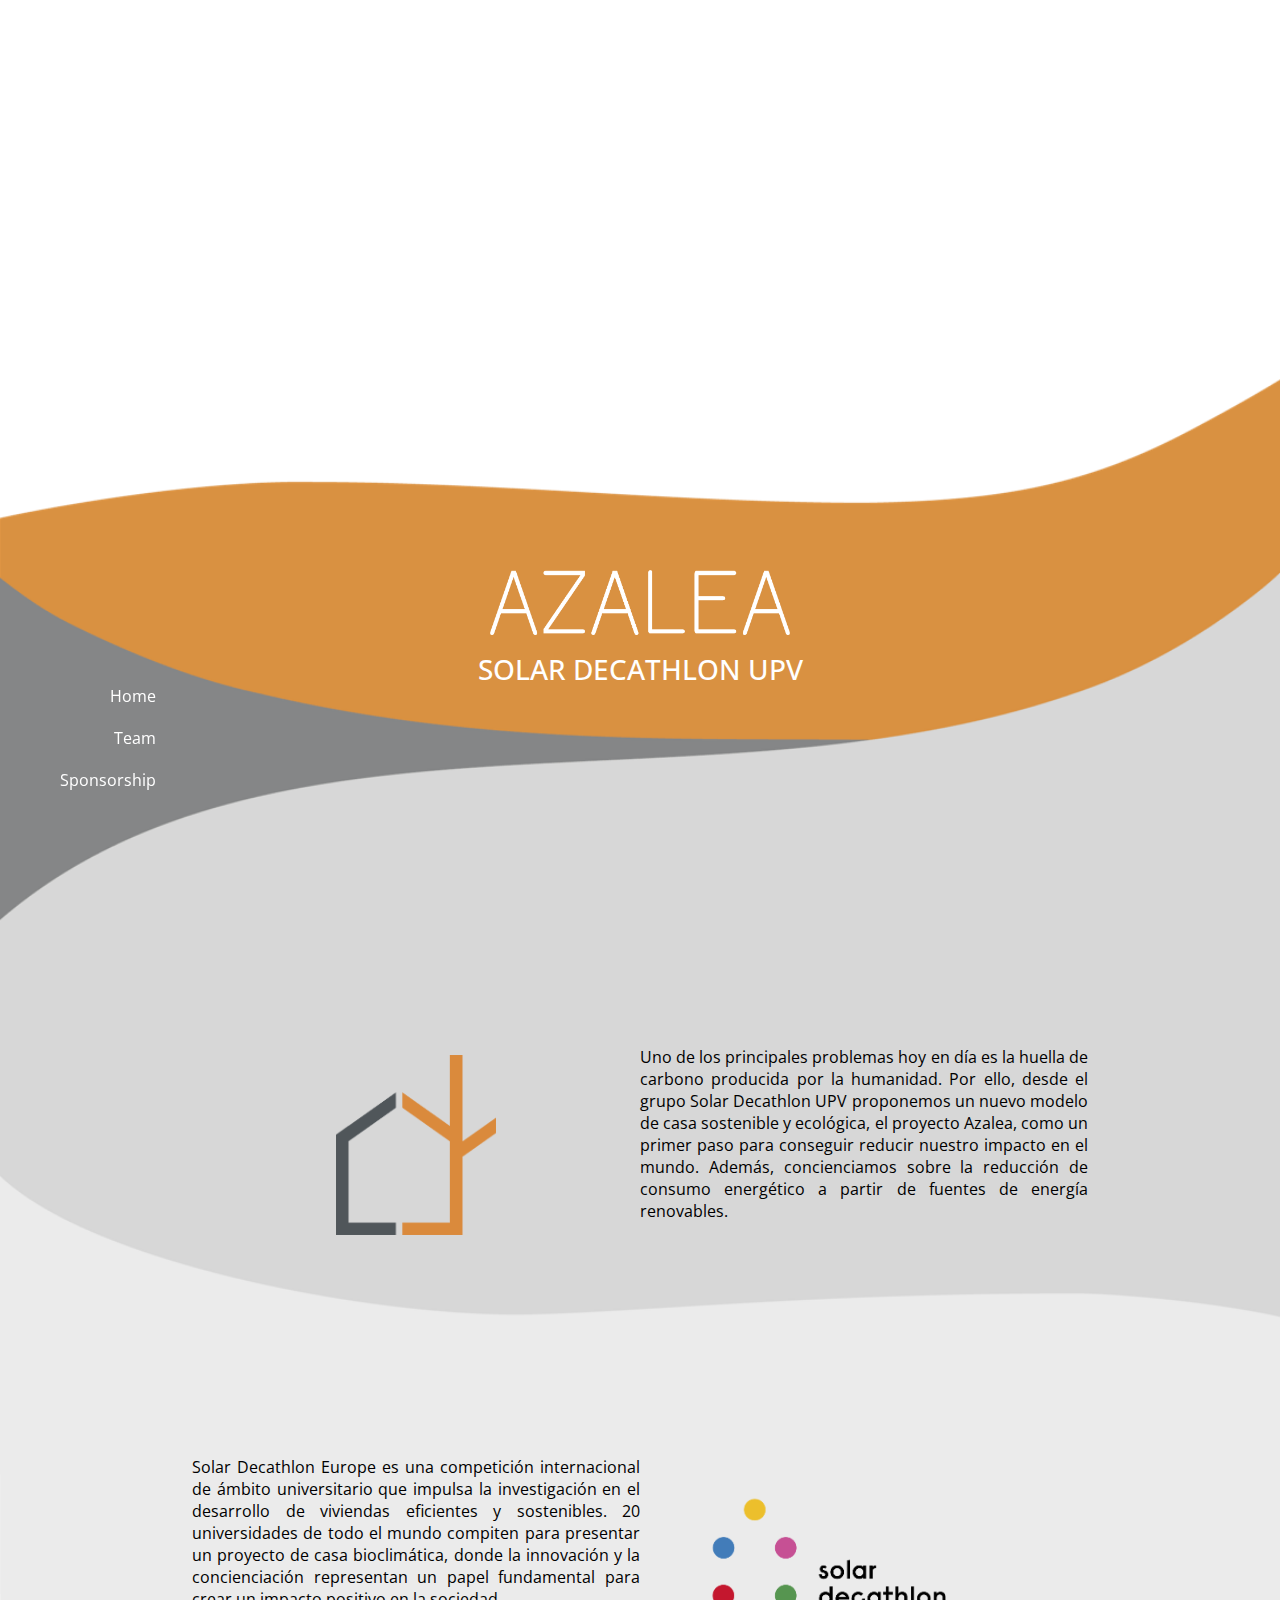
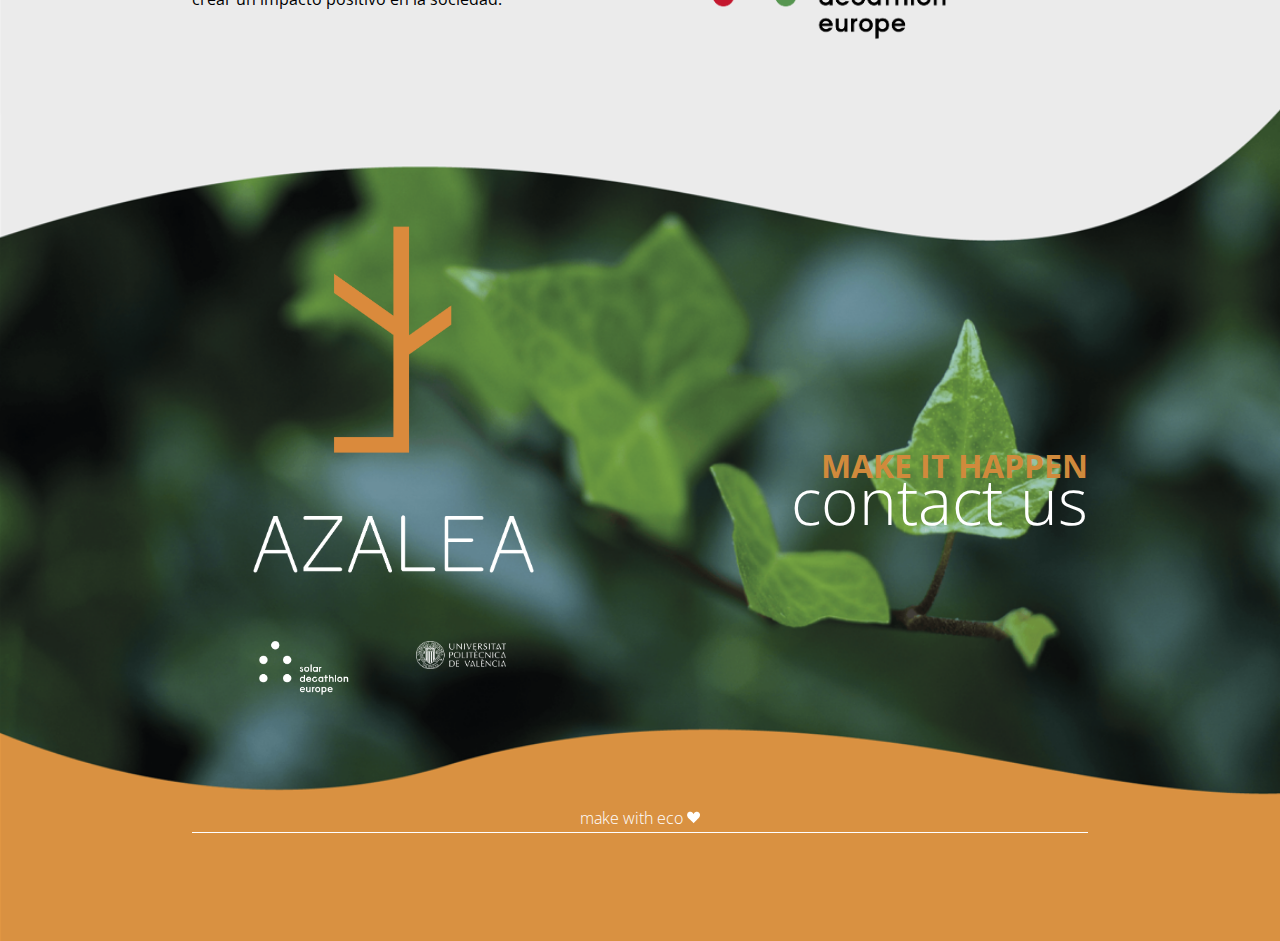
==== index.html @ c994ded5 "Open Sans +  quitar Segoe" ====
<!DOCTYPE html>
<html lang="en">
	<head>
		<meta charset="utf-8">
		<title>Solar Decathlon UPV</title>
		<link href="css/style.css" rel="stylesheet" type="text/css" />
		<link href="https://fonts.googleapis.com/css?family=Open+Sans" rel="stylesheet">
		<script type="text/javascript" src="js/jquery-3.2.1.js"></script>
		<script type="text/javascript" src="js/javascript.js"></script>
	</head>

	<body>
		<div class="container">
			<!--<div id="fondo"> img src="images/fondo_web_grande.png" </div>-->
			<video autoplay loop id="video_background" preload="auto" muted/>
  				<!--<source src="video/Video_web.mp4" type="video/mp4" media="screen and (min-device-width:801px)" media="screen and (max-device-width:801px)"-->
  				<source src="video/Azalea Web6.mp4" type="video/mp4" />
			</video>
			<div class="left">
				<nav id="navigationMenu">
					<ul >
						<li id="home"><a href="index.html"><span id="home2">Home</span></a></li>
						<li id="team"><a href="team.html"><span id="team2">Team</span></a></li>
						<li id="sponsorship"><a href="sponsorship.html"><span id="sponsorship2">Sponsorship</span></a></li>
					<ul>
				</nav>
			</div>
			<div class="center">
				<header class="proyecto">
					<img src="images/azalea_white.png">
					<h3>Solar decathlon UPV</h3>
				</header>
				<section class="azaleaupv">
					<div class="left_50">
						<img src="images/azaleaicon.png">
					</div>
					<div class="right_50">
						<p>Uno de los principales problemas hoy en día es la huella de carbono producida por la humanidad. Por ello, desde el grupo Solar Decathlon UPV proponemos un nuevo modelo de casa sostenible y ecológica, el proyecto Azalea, como un primer paso para conseguir reducir nuestro impacto en el mundo. Además, concienciamos sobre la reducción de consumo energético a partir de fuentes de energía renovables.</p>
					</div>
				</section>
				<section class="sdehungary">
					<div class="left_50">
						<p>Solar Decathlon Europe es una competición internacional de ámbito universitario que impulsa la investigación en el desarrollo de viviendas eficientes y sostenibles. 20 universidades de todo el mundo compiten para presentar un proyecto de casa bioclimática, donde la innovación y la concienciación representan un papel fundamental para crear un impacto positivo en la sociedad.</p>
					</div>
					<div class="right_50">
						<img src="images/sdeicon.png">
						
					</div>
				</section>
				<section class=logocontact>
					<div class="left_50" id="size_40_left">
						<img class="azaleaicon" src="images/azaleaicontext.png">
						<div class="left_50 aumenta" id="white">
							<a href="https://www.solardecathlon.gov/"><img src="images/sdewhite.png"></a>
						</div>
						<div class="right_50 aumenta" id="white">
							<a href="http://www.upv.es"><img src="images/upvwhite.png"></a>
						</div>
					</div>
					<div class="right_50" id="size_40_right">
						<p class="make">make it happen</p>
						<p class="contactus">contact us</p>
					</div>
				</section>
				<footer>
					<div class="made">
						<p>make with eco</p>
						<img src="images/CORAZON.svg">
					</div>
				</footer>
			</div>
			<div class="right">
				<div class="follow_container">
					<p class="follow">follow</p>
					<p class="journey">our journey</p>
					<ul>
						<li><a target="_blank" href="https://www.linkedin.com/company-beta/11190028/"><div id="linkedin"><img src="images/IN_BLANCO.svg"></div></a></li>
						<li><a target="_blank" href="https://www.facebook.com/azaleaupv/?notif_t=fbpage_fan_invite&amp;notif_id=1496694563465762"><div id="facebook"><img src="images/FB_BLANCO.svg"></div></a></li>
						<li><a target="_blank" href="https://www.instagram.com/azaleaupv/"><div id="instagram"><img src="images/INSTA_BLANCO.svg"></div></a></li>
					</ul>
				</div>
			</div>
		</div>
	</body>
</html>
---- css/style.css ----
* {
	padding: 0;
	margin: 0;
	/*border: 1px solid #000000;*/
}


/* ESTILOS NORMALES (para escritorios a partir de 1200px) 
   ========================================================================= */
 
body { 
	font-family: 'Open Sans', sans-serif;
	/*background: url(../images/fondo_web_grande.png) no-repeat;
	background-size: cover;
	background-position: absolute;
	z-index: 0;*/
}

.left {
	
	width: 15%;
}

.center {
	width: 70%;
	
}

.right {
	width: 15%;
    z-index: 5;
    position: absolute;
    right: 0;
    top: 0;
}

h3, h1 {
    font-family: 'Open Sans', sans-serif;
    text-align: center;
    color: white;
    padding-top: 10px;
    text-transform: uppercase;
}

h3 {
	font-size: 1.75rem;
	font-weight: 500;
}

h1 {
	font-size: 3rem;
	font-weight: 300;
}


header {
	text-align: center;
	padding-top: 25%;
}

header img {
	width: 300px;
	height: 65px;
}

.container {
	display: flex;
	/*position: absolute;*/
	background: url(../images/fondo_web_grande.png) no-repeat;
	background-size: cover;
	margin-top: 27%;
}

.left_50 {
	width: 50%;
	float: left;
	text-align: center;
}

.right_50 {
	float: right;
	width: 50%;
	/*display: inline;*/
}

.azaleaupv {
	display: flex;
	padding-top: 40%;
	height: 20rem;
}

.azaleaupv img {
	padding: 2%;
	width: 160px;
}

.azaleaupv p {
	float: right;
	text-align: justify;
}

.sdehungary {
	display: flex;
	padding-top: 10%;
	height: 20rem;
}

.sdehungary img {
	/*padding: 2%;*/
	width: 380px;
}

.sdehungary p {
	float: right;
	text-align: justify;
}


#navigationMenu {
	position: fixed;
	top: 75%;
	width: 13%;
}

#navigationMenu ul {
	text-align: right;
	list-style: none;
}

#navigationMenu li {
	padding: 10px;
}

#navigationMenu span {
	/*position: absolute;*/
	width: 0;
	transition: width 1.5s;
	font-family: 'Open Sans', sans-serif;
}

#navigationMenu a {
	text-decoration: none;
	color: white;
}

#navigationMenu span:hover {
	width: 100px;
	background-color: #555555;
	padding: 5px;
	border-radius: 6px;
}

/* #navigationMenu span:hover :before {
	content: "Coming soon...";
	
}*/

.follow_container {
	position: fixed;
	color: white;
	padding-top: 2%;
	padding-left: 2%;
}

.follow_container li {
	list-style: none;
	display: inline;
}

.follow_container img {
	width: 25px;
	height: 25px;
	padding-top: 0.8rem;
}

/*img.linkedin:hover {
	width: 30px;
	height: 30px;
	padding-top: 0.8rem;
}
*/

#linkedin, #facebook, #instagram {
	display: inline;
}

#linkedin img, #facebook img, #instagram img {
	-webkit-transition:all 0.9s ease;
	-moz-transition:all 0.9s ease;
	-o-transition:all 0.9s ease;
	-ms-transition:all 0.9s ease;
}

#linkedin:hover img, #facebook:hover img, #instagram:hover img {
	-webkit-transform:scale(1.25);
	-moz-transform:scale(1.25);
	-ms-transform:scale(1.25);
	-o-transform:scale(1.25);
	transform:scale(1.25);
}

.aumenta {
	-webkit-transition:all 0.9s ease;
	-moz-transition:all 0.9s ease;
	-o-transition:all 0.9s ease;
	-ms-transition:all 0.9s ease;
}

.aumenta:hover {
	-webkit-transform:scale(1.25);
	-moz-transform:scale(1.25);
	-ms-transform:scale(1.25);
	-o-transform:scale(1.25);
	transform:scale(1.25);
}

.follow {
	font-size: 2rem;
}

#video_background { 
	position: absolute; 
	bottom: 0; 
	right: 0; 
	width: 100%; 
	height: auto; 
	z-index: -1000; 
	overflow: hidden; 
}

#fondo {
	position: absolute;
	background: url(../images/fondo_web_grande.png) no-repeat;
	background-size: cover;
	/*width: 100%;
	height: 100%;*/
}
 
#fondo img {
	width: 100%;
}

#white img {
	width: 40%;
	height: 10%;
}

.azaleaicon {
	width: 90%;
}

#size_40_left {
	text-align: left;
}

#size_40_right {
	text-align: right;
}

.logocontact {
	display: flex;
}

.make {
	 text-transform: uppercase;
	 font-size: 2rem;
	 font-weight: bold;
	 color: rgb(208,138,60);
	 margin-top: 60%;
}

.contactus {
	font-size: 4rem;
	color: white;
	font-weight: lighter;
	margin-top: -30px;
}

footer {
	border-bottom: 1px solid white;
	padding-bottom: 3px;
	text-align: center;
	margin: 12% 0;
}

footer p {
	color: white;
	display: inline;
	font-weight: lighter;
}

footer img {
	width: 13px;
	height: 13px;
}

/* RESPONSIVE
   ========================================================================= /
 
/ Tablets en horizonal y escritorios normales
   ------------------------------------------------------------------------- 
@media (min-width: 768px) and (max-width: 1199px) { 

	body {
		background: url(../images/fondo@1024.jpg) no-repeat;
		background-size: cover;
	}
}

/Móviles en horizontal o tablets en vertical
   ------------------------------------------------------------------------- 
@media (max-width: 767px) {

	body {
		background: url(../images/fondo@768.jpg) no-repeat;
		background-size: cover;
	}
}
 
/ Móviles en vertical
   ------------------------------------------------------------------------- /
@media (max-width: 480px) {

	body {
		background: url(../images/fondo@480.jpg) no-repeat;
		background-size: cover;
	}
}*/
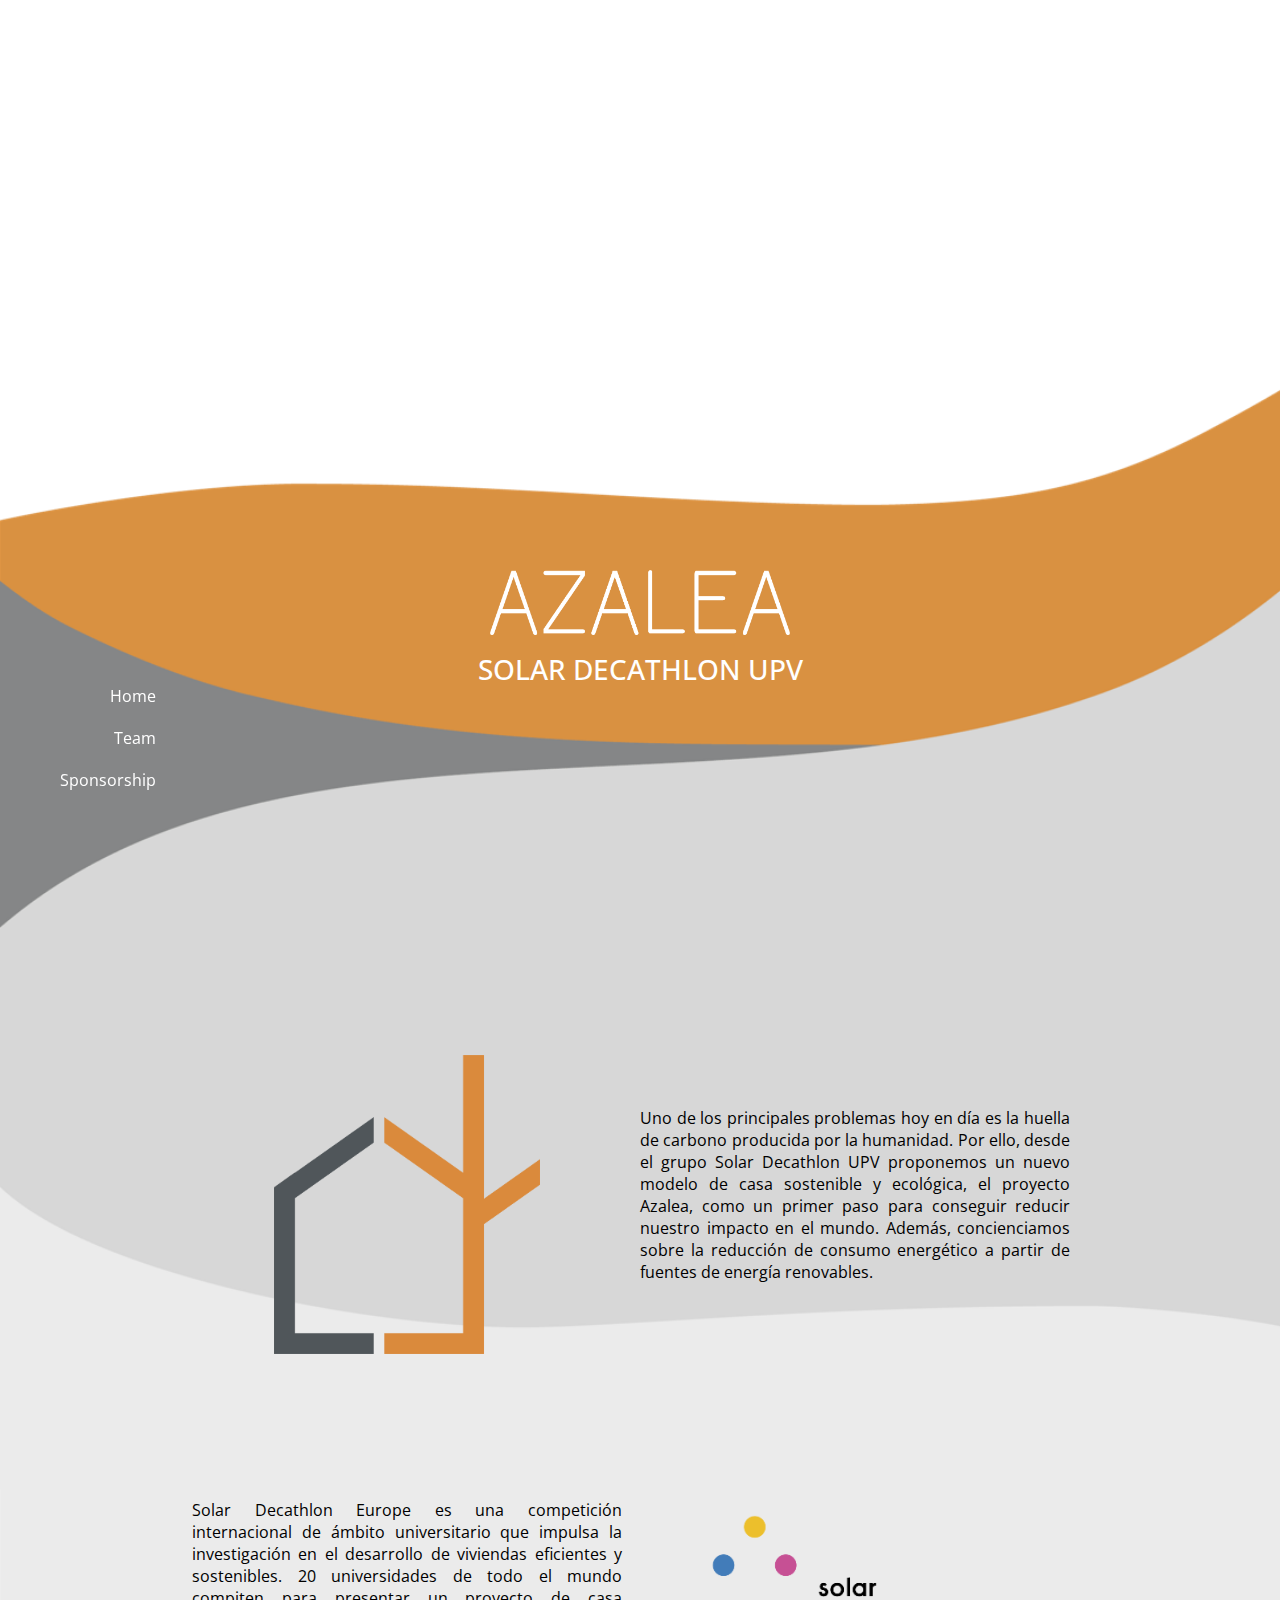
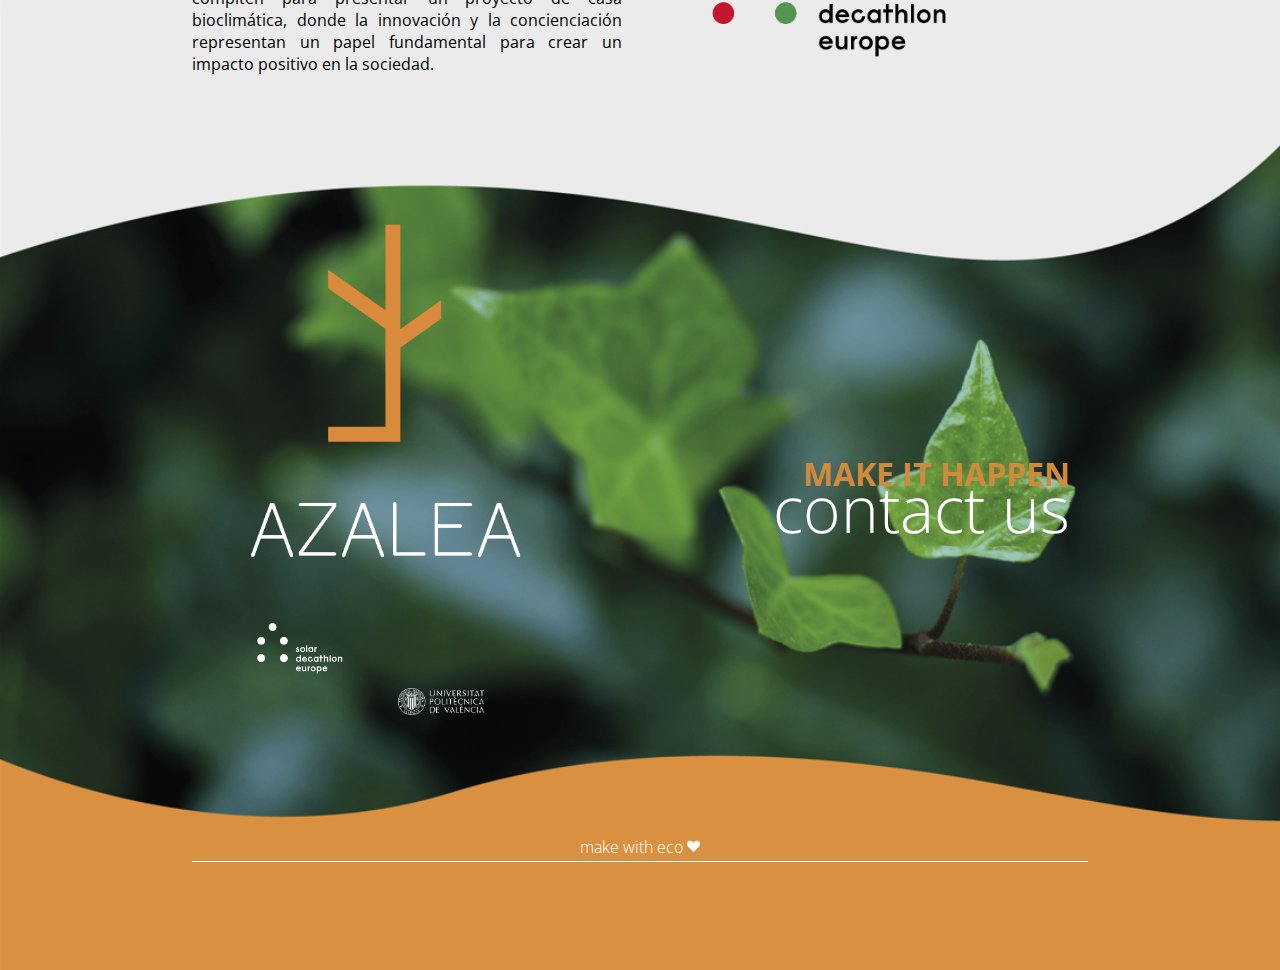
==== commit c14e54ac: "Centrat textos" ====
--- a/index.html
+++ b/index.html
@@ -35,7 +35,7 @@
 						<img src="images/azaleaicon.png">
 					</div>
 					<div class="right_50">
-						<p>Uno de los principales problemas hoy en día es la huella de carbono producida por la humanidad. Por ello, desde el grupo Solar Decathlon UPV proponemos un nuevo modelo de casa sostenible y ecológica, el proyecto Azalea, como un primer paso para conseguir reducir nuestro impacto en el mundo. Además, concienciamos sobre la reducción de consumo energético a partir de fuentes de energía renovables.</p>
+						<div  class="centrar"><p>Uno de los principales problemas hoy en día es la huella de carbono producida por la humanidad. Por ello, desde el grupo Solar Decathlon UPV proponemos un nuevo modelo de casa sostenible y ecológica, el proyecto Azalea, como un primer paso para conseguir reducir nuestro impacto en el mundo. Además, concienciamos sobre la reducción de consumo energético a partir de fuentes de energía renovables.</p></div>
 					</div>
 				</section>
 				<section class="sdehungary">
--- a/css/style.css
+++ b/css/style.css
@@ -80,6 +80,7 @@
 .right_50 {
 	float: right;
 	width: 50%;
+	padding: 2%;
 	/*display: inline;*/
 }
 
@@ -91,12 +92,13 @@
 
 .azaleaupv img {
 	padding: 2%;
-	width: 160px;
+	width: 266px;
 }
 
 .azaleaupv p {
-	float: right;
+	/*float: right;*/
 	text-align: justify;
+	padding: 10% 0;
 }
 
 .sdehungary {
@@ -111,8 +113,9 @@
 }
 
 .sdehungary p {
-	float: right;
+	/*float: right;*/
 	text-align: justify;
+	padding: 10% 0;
 }
 
 
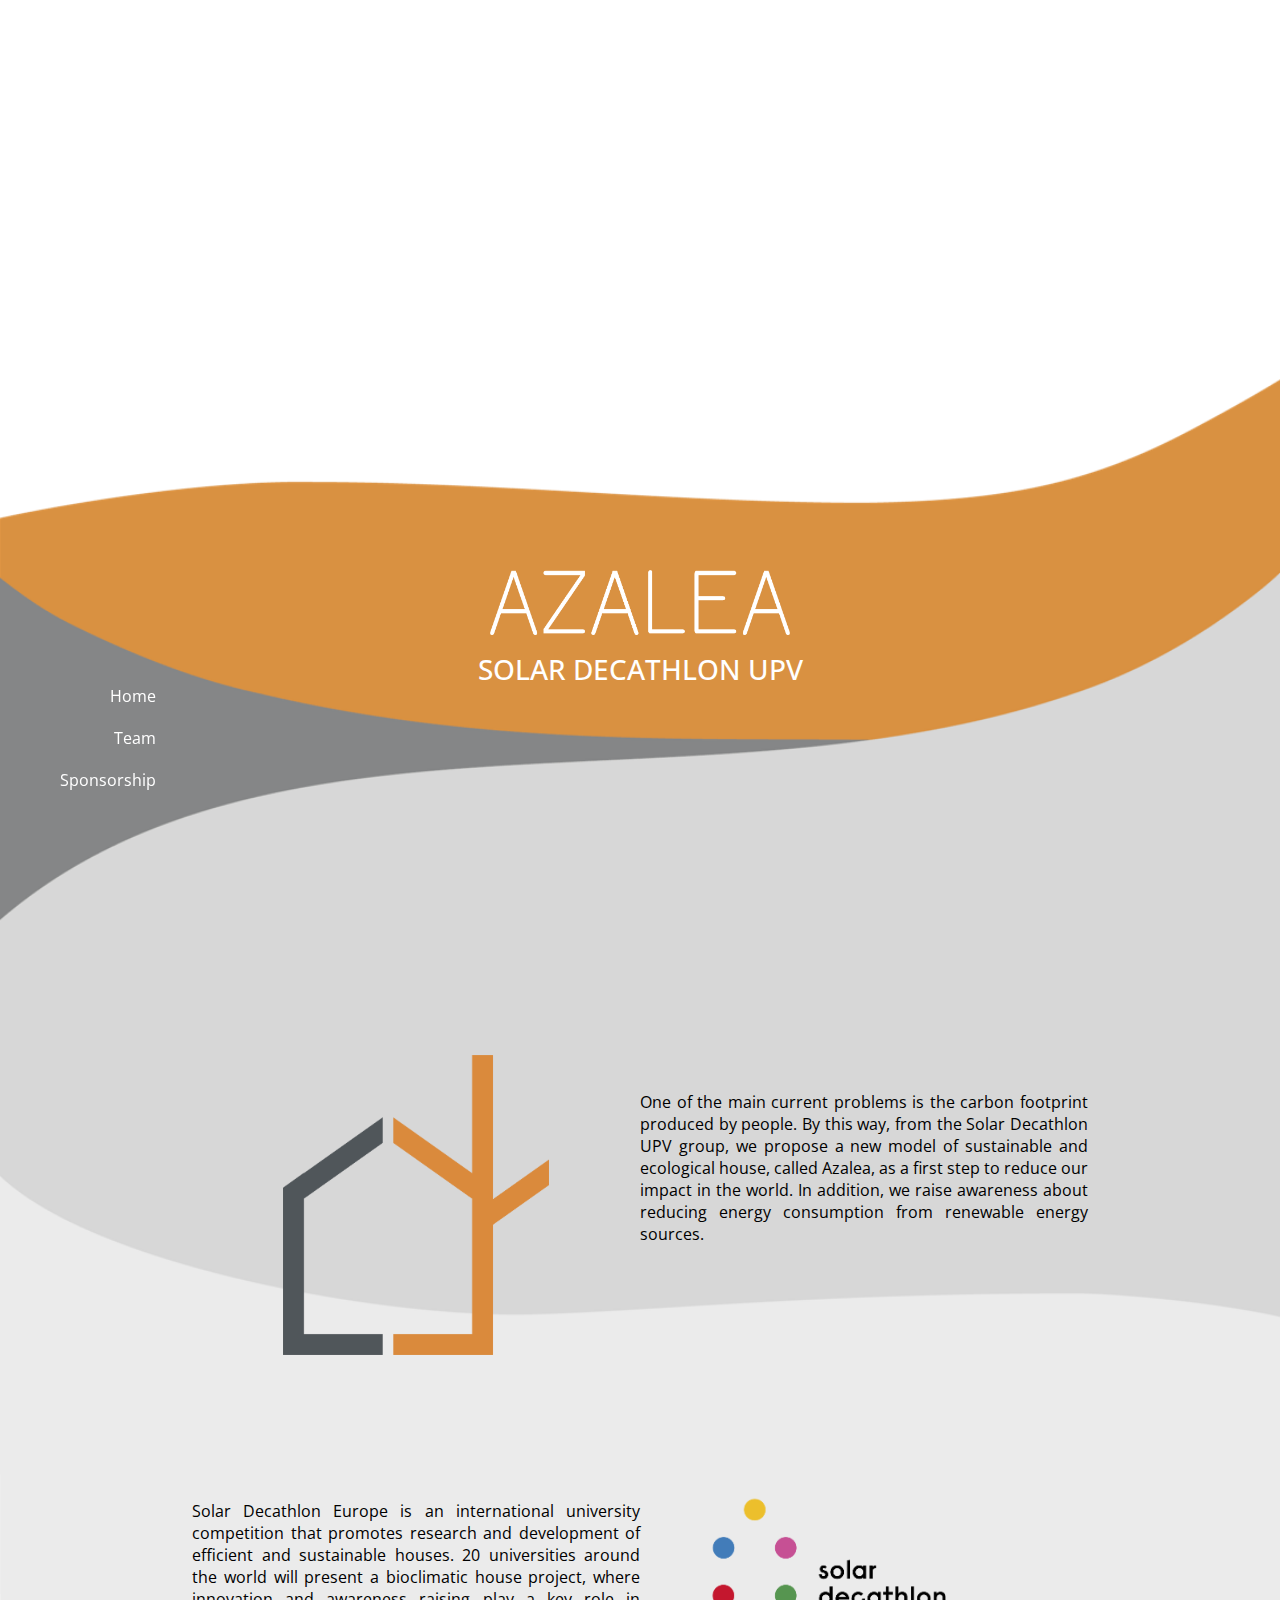
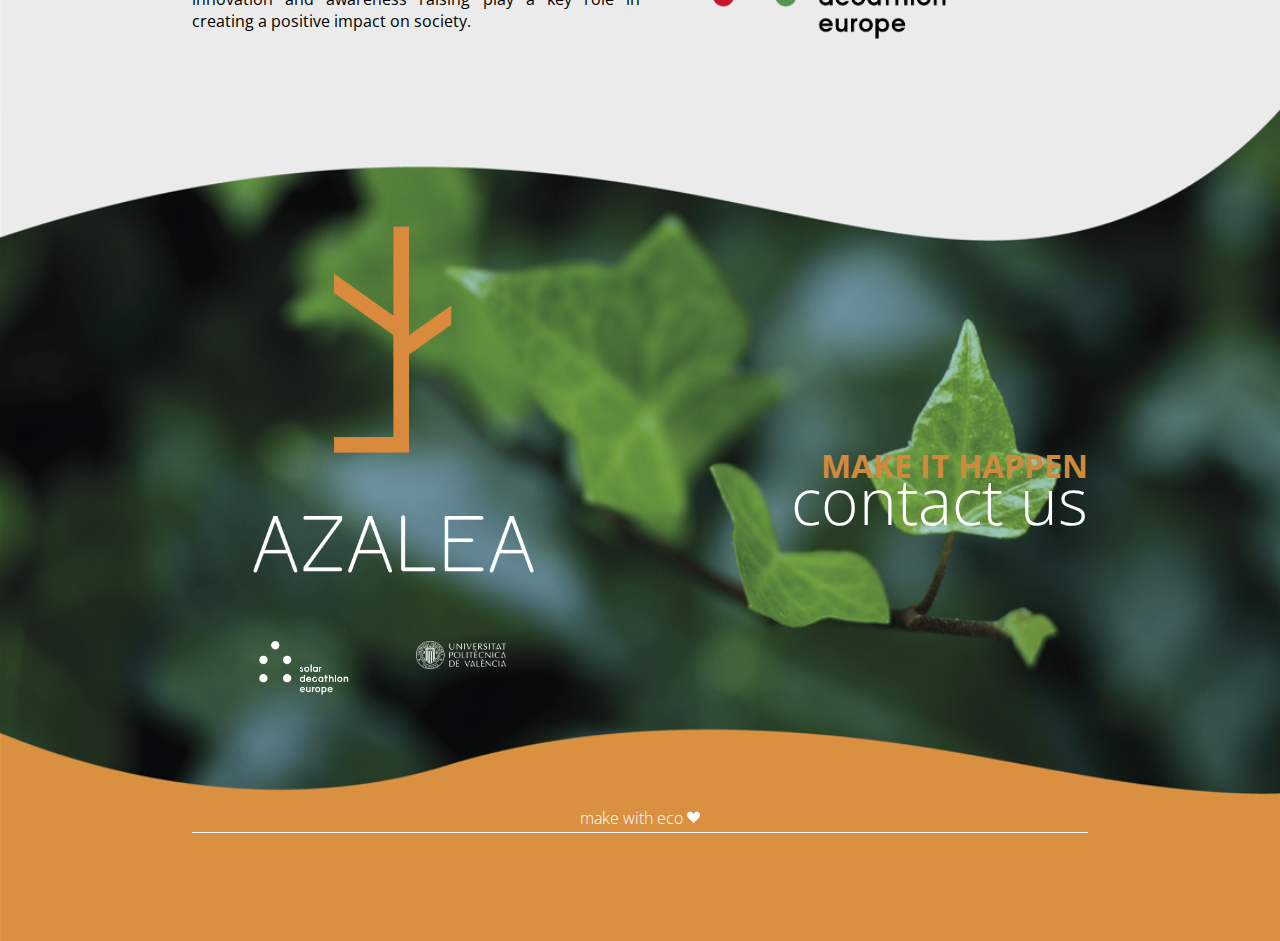
==== commit 17050041: "W3C arreglat" ====
--- a/index.html
+++ b/index.html
@@ -12,49 +12,52 @@
 	<body>
 		<div class="container">
 			<!--<div id="fondo"> img src="images/fondo_web_grande.png" </div>-->
-			<video autoplay loop id="video_background" preload="auto" muted/>
+			<video autoplay loop id="video_background" preload="auto" muted>
   				<!--<source src="video/Video_web.mp4" type="video/mp4" media="screen and (min-device-width:801px)" media="screen and (max-device-width:801px)"-->
-  				<source src="video/Azalea Web6.mp4" type="video/mp4" />
+  				<source src="video/AzaleaWeb6.mp4" type="video/mp4" />
 			</video>
 			<div class="left">
 				<nav id="navigationMenu">
-					<ul >
+					<ul>
 						<li id="home"><a href="index.html"><span id="home2">Home</span></a></li>
 						<li id="team"><a href="team.html"><span id="team2">Team</span></a></li>
 						<li id="sponsorship"><a href="sponsorship.html"><span id="sponsorship2">Sponsorship</span></a></li>
-					<ul>
+					</ul>
 				</nav>
 			</div>
 			<div class="center">
 				<header class="proyecto">
-					<img src="images/azalea_white.png">
+					<img src="images/azalea_white.png" alt="Azalea logo">
 					<h3>Solar decathlon UPV</h3>
 				</header>
 				<section class="azaleaupv">
+					<h3 class="oculta">Azalea</h3>
 					<div class="left_50">
-						<img src="images/azaleaicon.png">
+						<img src="images/azaleaicon.png" alt="Azalea icon">
 					</div>
 					<div class="right_50">
-						<div  class="centrar"><p>Uno de los principales problemas hoy en día es la huella de carbono producida por la humanidad. Por ello, desde el grupo Solar Decathlon UPV proponemos un nuevo modelo de casa sostenible y ecológica, el proyecto Azalea, como un primer paso para conseguir reducir nuestro impacto en el mundo. Además, concienciamos sobre la reducción de consumo energético a partir de fuentes de energía renovables.</p></div>
+						<p>One of the main current problems is the carbon footprint produced by people. By this way, from the Solar Decathlon UPV group, we propose a new model of sustainable and ecological house, called Azalea, as a first step to reduce our impact in the world. In addition, we raise awareness about reducing energy consumption from renewable energy sources.</p>
 					</div>
 				</section>
 				<section class="sdehungary">
+					<h3 class="oculta">Solar Decathlon</h3>
 					<div class="left_50">
-						<p>Solar Decathlon Europe es una competición internacional de ámbito universitario que impulsa la investigación en el desarrollo de viviendas eficientes y sostenibles. 20 universidades de todo el mundo compiten para presentar un proyecto de casa bioclimática, donde la innovación y la concienciación representan un papel fundamental para crear un impacto positivo en la sociedad.</p>
+						<p>Solar Decathlon Europe is an international university competition that promotes research and development of efficient and sustainable houses. 20 universities around the world will present a bioclimatic house project, where innovation and awareness raising play a key role in creating a positive impact on society.</p>
 					</div>
 					<div class="right_50">
-						<img src="images/sdeicon.png">
+						<img src="images/sdeicon.png" alt="Solar Decathlon Icon">
 						
 					</div>
 				</section>
 				<section class=logocontact>
+					<h3 class="oculta">Contact</h3>
 					<div class="left_50" id="size_40_left">
-						<img class="azaleaicon" src="images/azaleaicontext.png">
-						<div class="left_50 aumenta" id="white">
-							<a href="https://www.solardecathlon.gov/"><img src="images/sdewhite.png"></a>
+						<img class="azaleaicon" src="images/azaleaicontext.png" alt="Azalea Icon">
+						<div class="left_50 aumenta white">
+							<a href="https://www.solardecathlon.gov/"><img src="images/sdewhite.png" alt="Solar Decathlon Logo"></a>
 						</div>
-						<div class="right_50 aumenta" id="white">
-							<a href="http://www.upv.es"><img src="images/upvwhite.png"></a>
+						<div class="right_50 aumenta white">
+							<a href="http://www.upv.es"><img src="images/upvwhite.png" alt="UPV Logo"></a>
 						</div>
 					</div>
 					<div class="right_50" id="size_40_right">
@@ -65,7 +68,7 @@
 				<footer>
 					<div class="made">
 						<p>make with eco</p>
-						<img src="images/CORAZON.svg">
+						<img src="images/CORAZON.svg" alt="Heart">
 					</div>
 				</footer>
 			</div>
@@ -74,9 +77,9 @@
 					<p class="follow">follow</p>
 					<p class="journey">our journey</p>
 					<ul>
-						<li><a target="_blank" href="https://www.linkedin.com/company-beta/11190028/"><div id="linkedin"><img src="images/IN_BLANCO.svg"></div></a></li>
-						<li><a target="_blank" href="https://www.facebook.com/azaleaupv/?notif_t=fbpage_fan_invite&amp;notif_id=1496694563465762"><div id="facebook"><img src="images/FB_BLANCO.svg"></div></a></li>
-						<li><a target="_blank" href="https://www.instagram.com/azaleaupv/"><div id="instagram"><img src="images/INSTA_BLANCO.svg"></div></a></li>
+						<li><a target="_blank" href="https://www.linkedin.com/company-beta/11190028/"><div id="linkedin"><img src="images/IN_BLANCO.svg" alt="Linkedin Icon"></div></a></li>
+						<li><a target="_blank" href="https://www.facebook.com/azaleaupv/?notif_t=fbpage_fan_invite&amp;notif_id=1496694563465762"><div id="facebook"><img src="images/FB_BLANCO.svg" alt="Facebook Icon"></div></a></li>
+						<li><a target="_blank" href="https://www.instagram.com/azaleaupv/"><div id="instagram"><img src="images/INSTA_BLANCO.svg" alt="Instagram Icon"></div></a></li>
 					</ul>
 				</div>
 			</div>
--- a/css/style.css
+++ b/css/style.css
@@ -63,6 +63,10 @@
 	height: 65px;
 }
 
+.oculta {
+	display: none;
+}
+
 .container {
 	display: flex;
 	/*position: absolute;*/
@@ -80,7 +84,6 @@
 .right_50 {
 	float: right;
 	width: 50%;
-	padding: 2%;
 	/*display: inline;*/
 }
 
@@ -243,7 +246,7 @@
 	width: 100%;
 }
 
-#white img {
+.white img {
 	width: 40%;
 	height: 10%;
 }
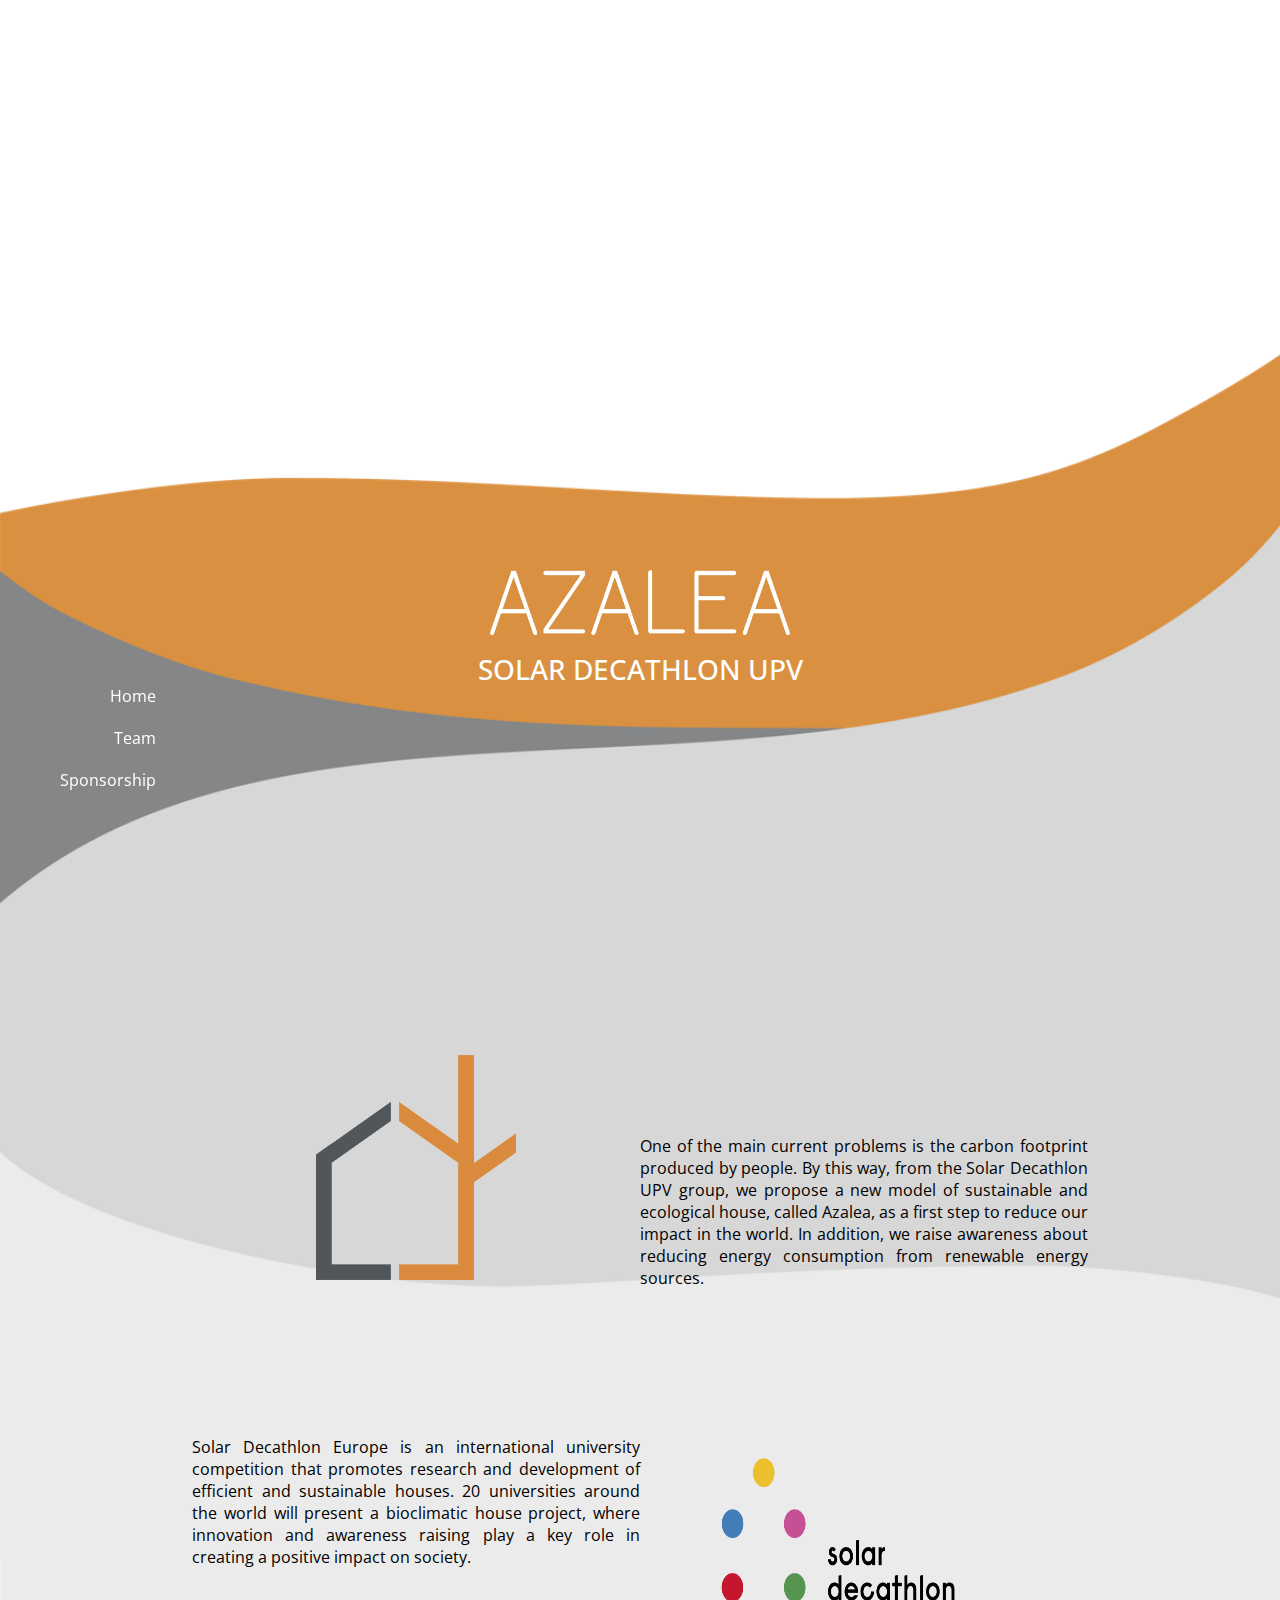
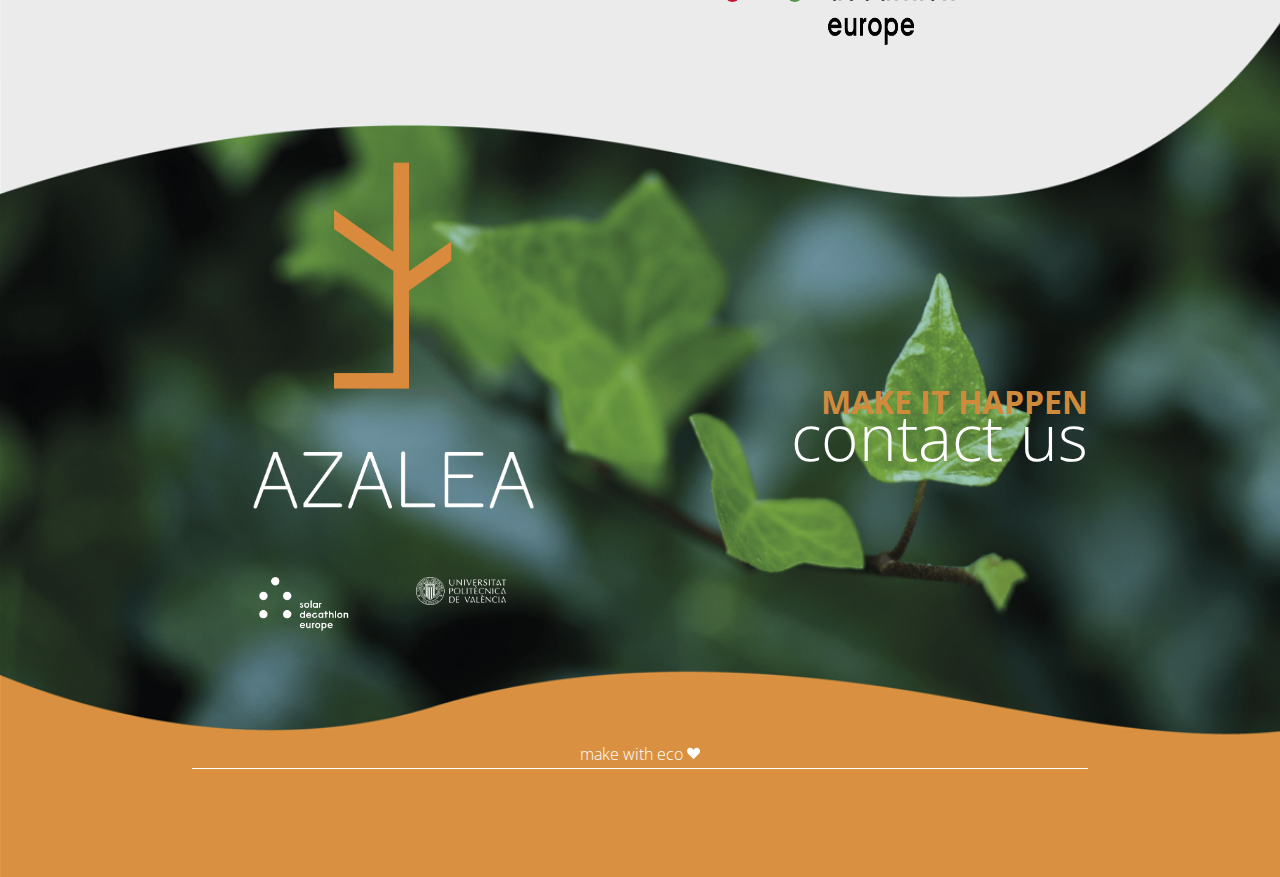
==== commit 2cf13282: "Estructura team + video optimitzat + fotos team" ====
--- a/index.html
+++ b/index.html
@@ -14,7 +14,7 @@
 			<!--<div id="fondo"> img src="images/fondo_web_grande.png" </div>-->
 			<video autoplay loop id="video_background" preload="auto" muted>
   				<!--<source src="video/Video_web.mp4" type="video/mp4" media="screen and (min-device-width:801px)" media="screen and (max-device-width:801px)"-->
-  				<source src="video/AzaleaWeb6.mp4" type="video/mp4" />
+  				<source src="video/VideoAzalea.mp4" type="video/mp4" />
 			</video>
 			<div class="left">
 				<nav id="navigationMenu">
--- a/css/style.css
+++ b/css/style.css
@@ -14,6 +14,8 @@
 	background-size: cover;
 	background-position: absolute;
 	z-index: 0;*/
+	max-width: 1500px;
+	margin: auto;
 }
 
 .left {
@@ -84,24 +86,25 @@
 .right_50 {
 	float: right;
 	width: 50%;
-	/*display: inline;*/
+	display: flex;
 }
 
 .azaleaupv {
 	display: flex;
 	padding-top: 40%;
-	height: 20rem;
+	height: 16rem;
 }
 
 .azaleaupv img {
 	padding: 2%;
-	width: 266px;
+	width: 200px;
 }
 
 .azaleaupv p {
 	/*float: right;*/
 	text-align: justify;
-	padding: 10% 0;
+	padding: 3% 0;
+	align-self: flex-end;
 }
 
 .sdehungary {
@@ -111,7 +114,7 @@
 }
 
 .sdehungary img {
-	/*padding: 2%;*/
+	padding: 2%;
 	width: 380px;
 }
 
@@ -126,6 +129,7 @@
 	position: fixed;
 	top: 75%;
 	width: 13%;
+	z-index: 1;
 }
 
 #navigationMenu ul {
@@ -206,6 +210,8 @@
 }
 
 .aumenta {
+	/* Per a que es mostre la imatge al seu lloc */ 
+	display: inline !important;
 	-webkit-transition:all 0.9s ease;
 	-moz-transition:all 0.9s ease;
 	-o-transition:all 0.9s ease;
@@ -226,7 +232,7 @@
 
 #video_background { 
 	position: absolute; 
-	bottom: 0; 
+	bottom: 40px; 
 	right: 0; 
 	width: 100%; 
 	height: auto; 
@@ -261,6 +267,7 @@
 
 #size_40_right {
 	text-align: right;
+	display: inline !important;
 }
 
 .logocontact {
@@ -300,6 +307,110 @@
 	height: 13px;
 }
 
+
+/* TEAM 
+   ========================================================================= */
+
+.team_photo {
+	position: absolute;
+	bottom: 0;
+	top: 0;
+	max-width: 100%;
+	height: auto;
+	z-index: -1000;
+}
+
+.container_team {
+	display: flex;
+	/*position: absolute;*/
+	background: url(../images/fondo_web_grande.png) no-repeat;
+	background-size: cover;
+	margin-top: 45%;
+}
+
+.meet_team {
+	display: flex;
+	padding-top: 10%;
+	height: 20rem;
+}
+
+.meet_characters {
+	padding: 2% 18%;
+	background-color: gray;
+    position: absolute;
+    left: 0;
+}
+
+.flex_container {
+	justify-content: center;
+	list-style: none;
+	display: flex;
+	flex-wrap: wrap;
+}
+
+.group {
+	background-color: #D99141;
+	text-transform: lowercase;
+    padding: 10px 0;
+    margin-bottom: 10px;
+}
+.character {
+	border-radius: 50%;
+    -moz-border-radius: 50%;
+    -webkit-border-radius: 50%;
+    border: 0px solid #000000;
+	
+	background: #D99141;
+
+	padding: 5px;
+	width: 180px;
+	height: 180px;
+	margin: 1%;
+	  
+	  /*line-height: 150px;*/
+	  color: white;
+	  font-weight: bold;
+	  font-size: 3em;
+	  text-align: center;
+}
+
+.name {
+	display: block;
+	text-align: center;
+	font-weight: bold;
+	text-transform: capitalize;
+}
+
+.function {
+	display: block;
+	text-align: center;
+	text-transform: capitalize;
+}
+
+.explanation_team {
+	text-align: justify;
+	color: white;
+	padding: 5% 20% 5% 0;
+}
+
+.meet {
+	 font-size: 2rem;
+	 font-weight: lighter;
+	 color: white;
+	 text-align: right;
+	 padding-right: 10%;
+}
+
+.team_words {
+	text-transform: uppercase;
+	font-size: 4rem;
+	color: white;
+	font-weight: lighter;
+	margin-top: -15px;
+	text-align: right;
+	padding-right: 10%;
+}
+
 /* RESPONSIVE
    ========================================================================= /
  
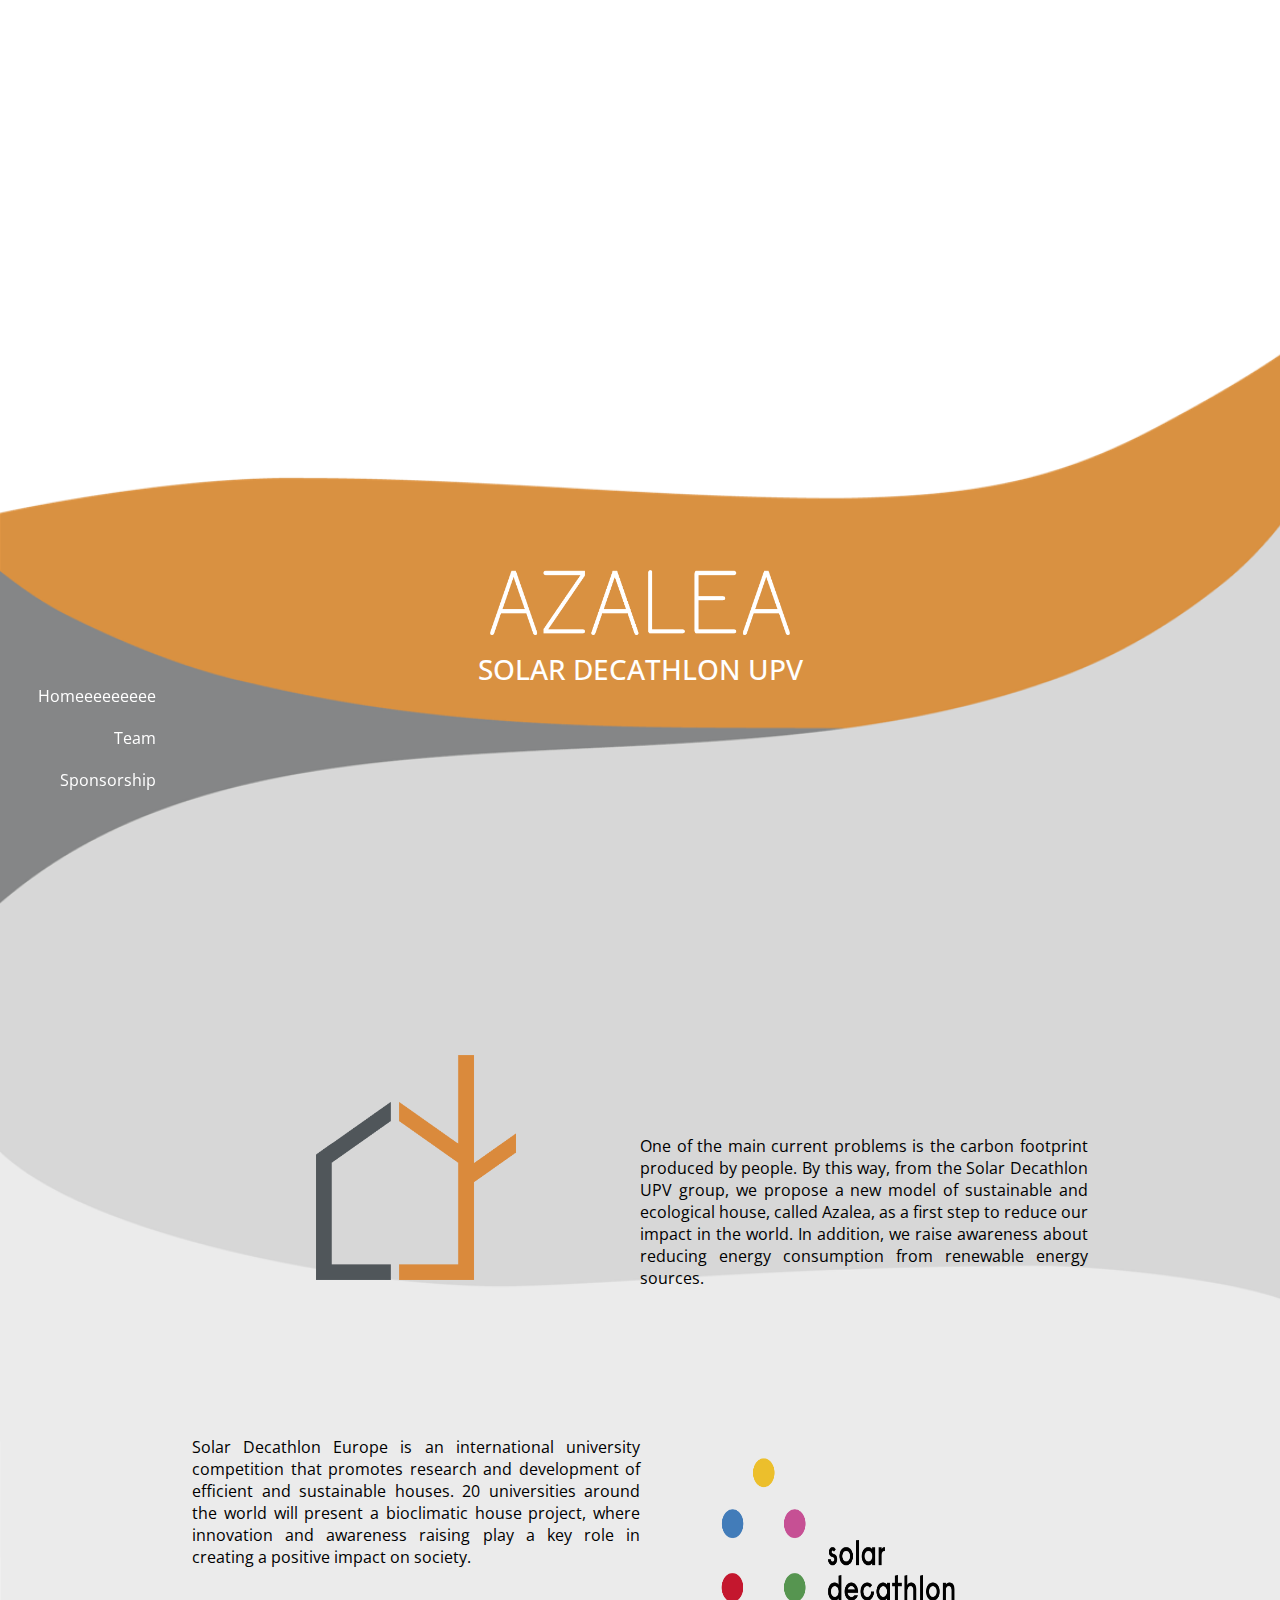
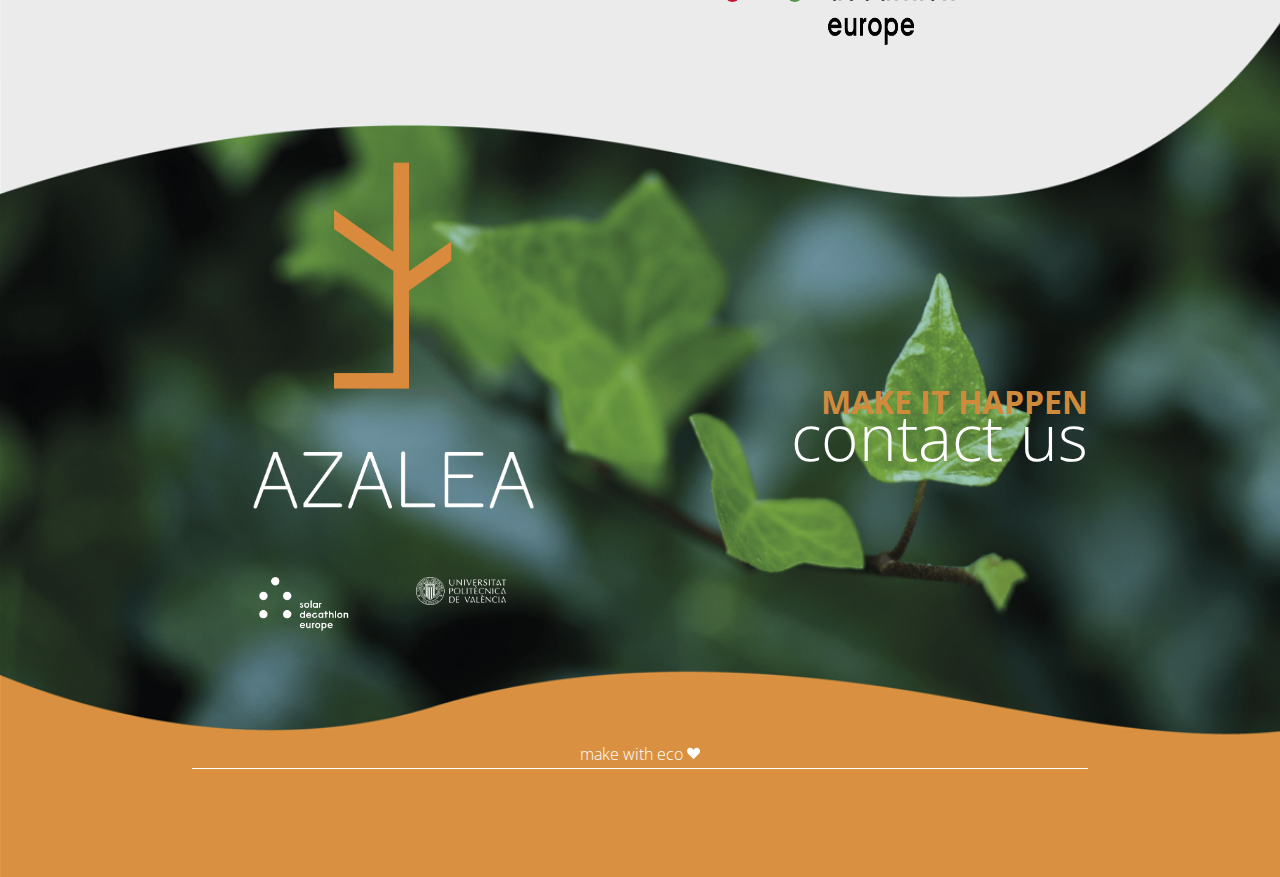
==== commit b3014a03: "Update index.html" ====
--- a/index.html
+++ b/index.html
@@ -19,7 +19,7 @@
 			<div class="left">
 				<nav id="navigationMenu">
 					<ul>
-						<li id="home"><a href="index.html"><span id="home2">Home</span></a></li>
+						<li id="home"><a href="index.html"><span id="home2">Homeeeeeeeee</span></a></li>
 						<li id="team"><a href="team.html"><span id="team2">Team</span></a></li>
 						<li id="sponsorship"><a href="sponsorship.html"><span id="sponsorship2">Sponsorship</span></a></li>
 					</ul>
@@ -54,10 +54,10 @@
 					<div class="left_50" id="size_40_left">
 						<img class="azaleaicon" src="images/azaleaicontext.png" alt="Azalea Icon">
 						<div class="left_50 aumenta white">
-							<a href="https://www.solardecathlon.gov/"><img src="images/sdewhite.png" alt="Solar Decathlon Logo"></a>
+							<a target="_blank" href="https://www.solardecathlon.gov/"><img src="images/sdewhite.png" alt="Solar Decathlon Logo"></a>
 						</div>
 						<div class="right_50 aumenta white">
-							<a href="http://www.upv.es"><img src="images/upvwhite.png" alt="UPV Logo"></a>
+							<a target="_blank" href="http://www.upv.es"><img src="images/upvwhite.png" alt="UPV Logo"></a>
 						</div>
 					</div>
 					<div class="right_50" id="size_40_right">
--- a/css/style.css
+++ b/css/style.css
@@ -365,7 +365,7 @@
 	padding: 5px;
 	width: 180px;
 	height: 180px;
-	margin: 1%;
+	margin: 10px;
 	  
 	  /*line-height: 150px;*/
 	  color: white;
@@ -374,6 +374,16 @@
 	  text-align: center;
 }
 
+.character:hover {
+	cursor: pointer;
+	border-radius: 50%;
+    -moz-border-radius: 50%;
+    -webkit-border-radius: 50%;
+    border: 0px solid #000000;
+	opacity: 0.5;
+	background: gray;
+}
+
 .name {
 	display: block;
 	text-align: center;
@@ -411,6 +421,29 @@
 	padding-right: 10%;
 }
 
+/* SPONSORSHIP
+   ========================================================================= */
+.sponsor {
+	border-radius: 5%;
+    -moz-border-radius: 5%;
+    -webkit-border-radius: 5%;
+    border: 0px solid #000000;
+	
+	background: #D99141;
+
+	padding: 5px;
+	width: 300px;
+	height: 180px;
+	margin: 10px;
+	  
+	  /*line-height: 150px;*/
+	  color: white;
+	  font-weight: bold;
+	  font-size: 3em;
+	  text-align: center;
+}
+
+
 /* RESPONSIVE
    ========================================================================= /
  
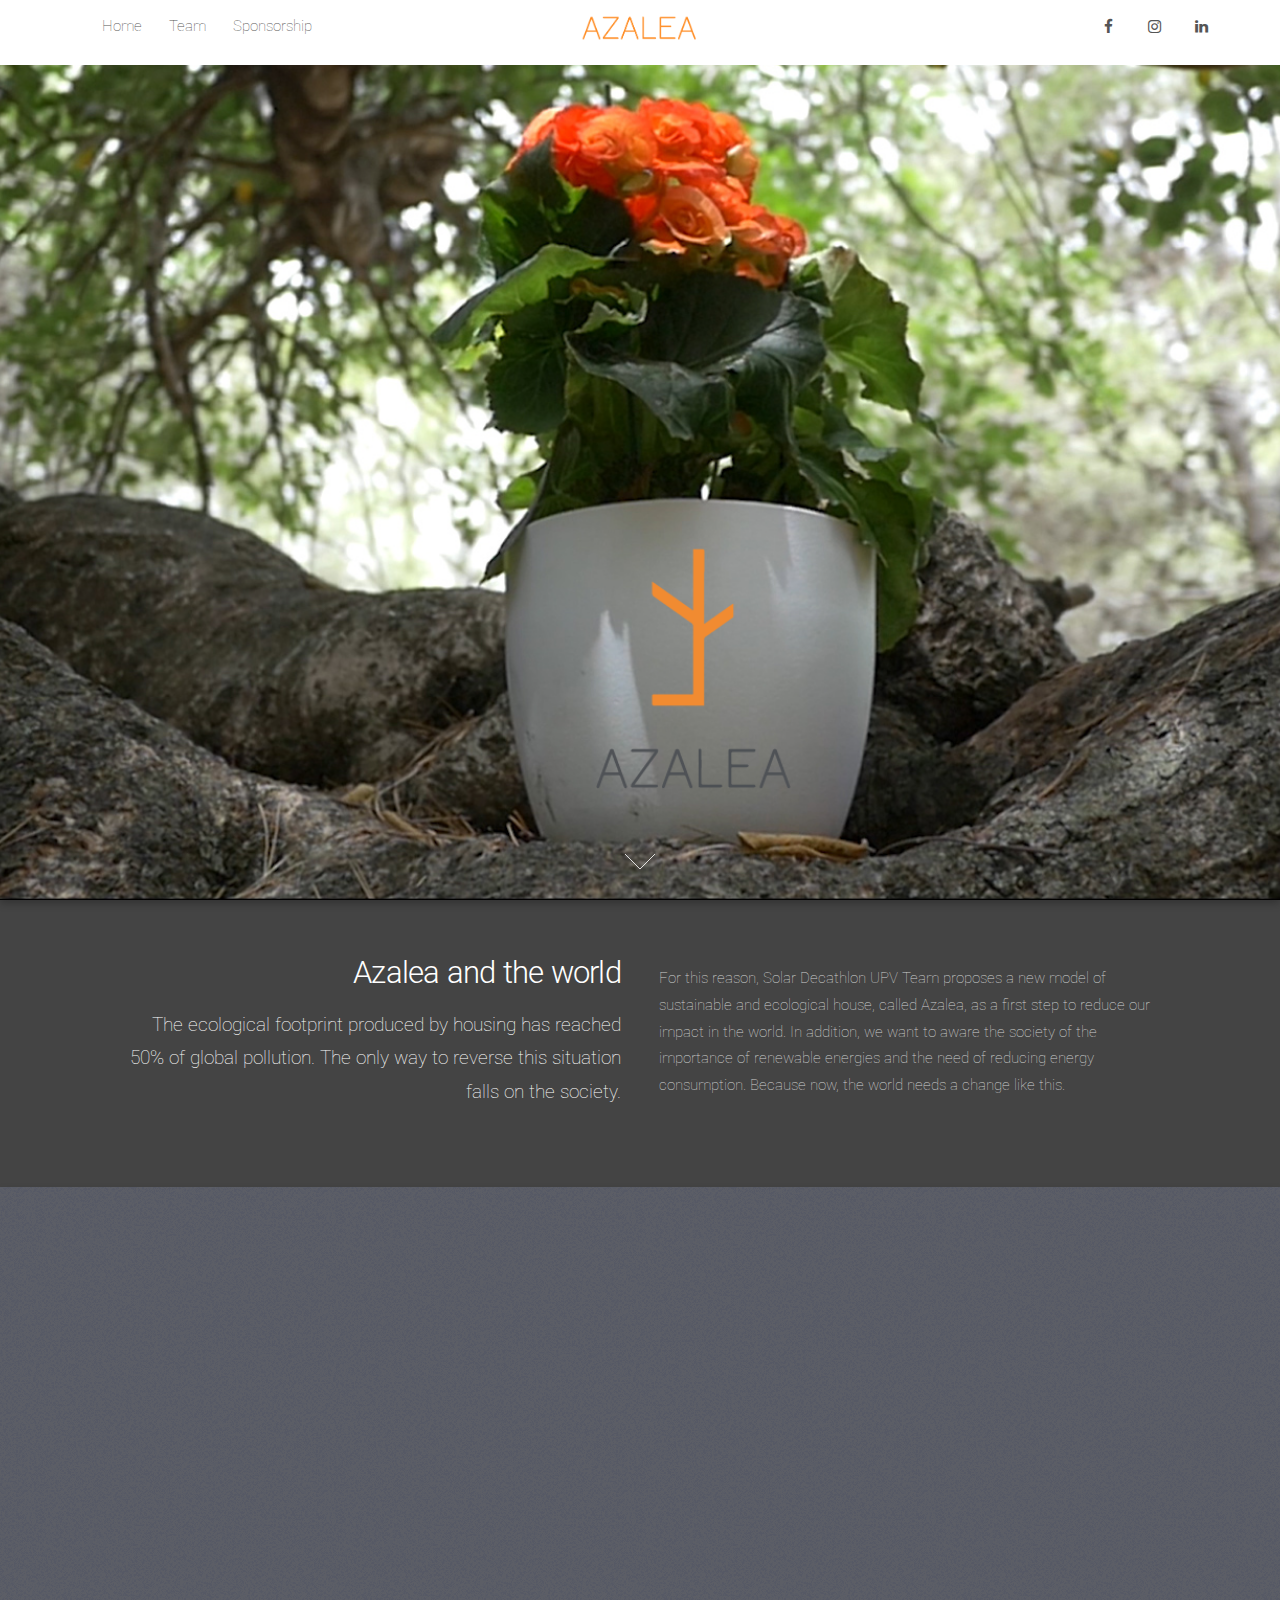
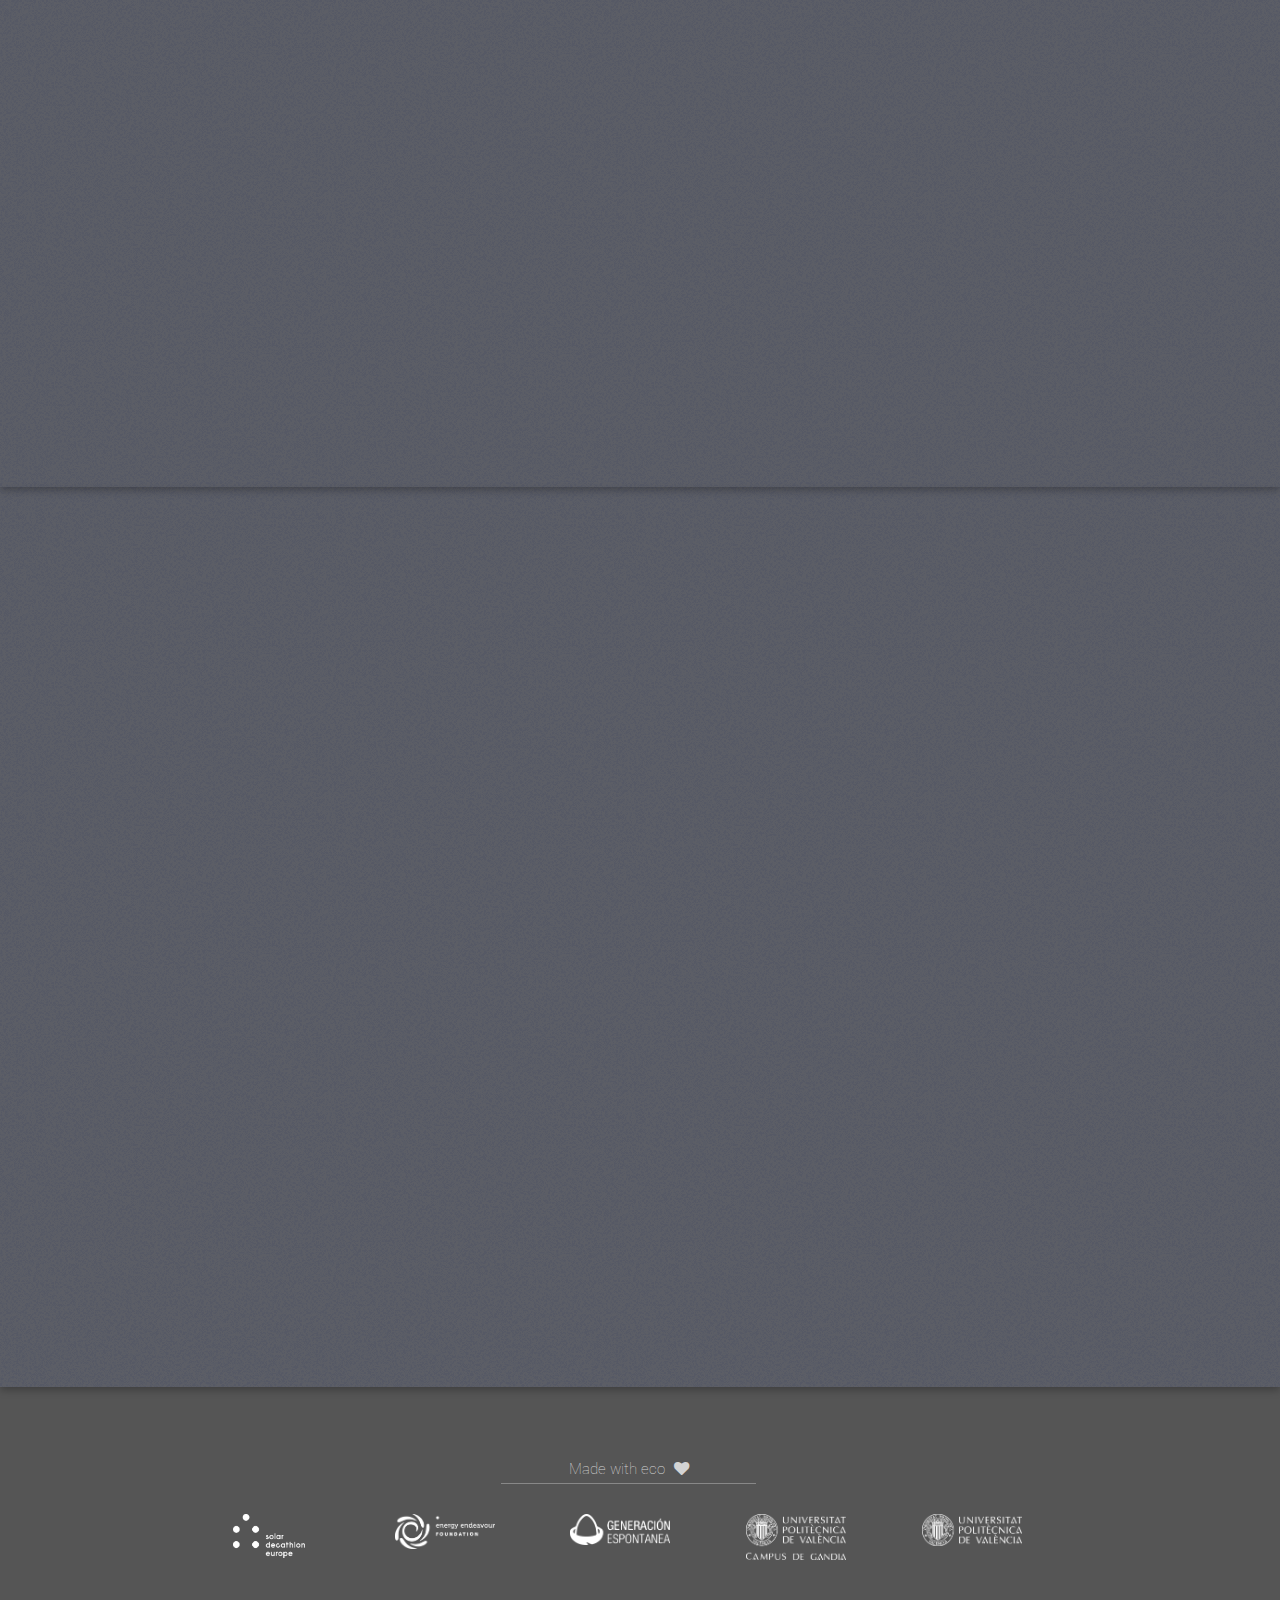
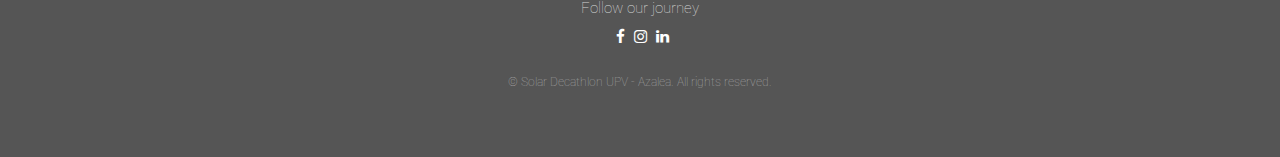
==== commit e65fc0f8: "Publicació nova web" ====
--- a/index.html
+++ b/index.html
@@ -1,88 +1,221 @@
-<!DOCTYPE html>
-<html lang="en">
+<!DOCTYPE HTML>
+<html>
 	<head>
-		<meta charset="utf-8">
-		<title>Solar Decathlon UPV</title>
-		<link href="css/style.css" rel="stylesheet" type="text/css" />
-		<link href="https://fonts.googleapis.com/css?family=Open+Sans" rel="stylesheet">
-		<script type="text/javascript" src="js/jquery-3.2.1.js"></script>
-		<script type="text/javascript" src="js/javascript.js"></script>
+		<title>SD UPV · AZALEA</title>
+		<meta charset="utf-8" />
+		<meta name="viewport" content="width=device-width, initial-scale=1" />
+		<!--[if lte IE 8]><script src="assets/js/ie/html5shiv.js"></script><![endif]-->
+		<link rel="stylesheet" href="assets/css/main.css" />
+		<link rel="stylesheet" href="assets/css/styles.css" />
+		<!--[if lte IE 9]><link rel="stylesheet" href="assets/css/ie9.css" /><![endif]-->
+		<!--[if lte IE 8]><link rel="stylesheet" href="assets/css/ie8.css" /><![endif]-->
 	</head>
-
-	<body>
-		<div class="container">
-			<!--<div id="fondo"> img src="images/fondo_web_grande.png" </div>-->
-			<video autoplay loop id="video_background" preload="auto" muted>
-  				<!--<source src="video/Video_web.mp4" type="video/mp4" media="screen and (min-device-width:801px)" media="screen and (max-device-width:801px)"-->
-  				<source src="video/VideoAzalea.mp4" type="video/mp4" />
-			</video>
-			<div class="left">
-				<nav id="navigationMenu">
-					<ul>
-						<li id="home"><a href="index.html"><span id="home2">Homeeeeeeeee</span></a></li>
-						<li id="team"><a href="team.html"><span id="team2">Team</span></a></li>
-						<li id="sponsorship"><a href="sponsorship.html"><span id="sponsorship2">Sponsorship</span></a></li>
+	<body class="landing">
+		<div id="page-wrapper">
+
+			<!-- Header -->
+				<header id="header">
+					<nav id="nav">
+						<div class="container">
+							<div class="row">
+								<div class="4u 12u$(medium) pages">
+									<ul>
+										<li><a href="index.html">Home</a></li>
+										<li><a href="team.html">Team</a></li>
+										<li><a href="sponsorship.html">Sponsorship</a></li>
+									</ul>
+								</div>
+								<div class="4u 12u$(medium) azalealogo">
+									<img src="images/azalea.png" class="logo">
+								</div>
+								<div class="4u 12u$(medium)">
+									<ul class="rrss">
+										<li><a target="_blank" href="https://www.facebook.com/azaleaupv/?notif_t=fbpage_fan_invite&notif_id=1496694563465762" class="icon fa-facebook"><span class="label"></span></a></li>
+										<li><a target="_blank" href="https://www.instagram.com/azaleaupv/" class="icon fa-instagram"><span class="label"></span></a></li>
+										<li><a target="_blank" href="https://www.linkedin.com/company/11190028/" class="icon fa-linkedin"><span class="label"></span></a></li>
+									</ul>
+								</div>
+							</div>
+						</div>
+					</nav>
+				</header>
+
+			<!-- Banner -->
+				<section id="banner" class="banner_index">
+					<div class="content">
+					</div>
+					<a href="#one" class="goto-next scrolly">Next</a>
+				</section>
+
+			<!-- One -->
+				<section id="one" class="style1 bottom">
+					<div class="content">
+						<div class="container">
+							<div class="row first">
+								<div class="6u 12u$(medium)">
+									<header>
+										<h2 class="name">Azalea and the world</h2>
+										<p class="footprint">The ecological footprint produced by housing has reached 50% of global pollution. The only way to reverse this situation falls on the society.</p>
+									</header>
+								</div>
+								<div class="6u 12u$(medium) sdupv_text">
+									<p>For this reason, Solar Decathlon UPV Team proposes a new model of sustainable and ecological house, called Azalea, as a first step to reduce our impact in the world. In addition, we want to aware the society of the importance of renewable energies and the need of reducing energy consumption. Because now, the world needs a change like this.</p>
+								</div>
+							</div>
+						</div>
+					</div>
+					<a href="#two" class="goto-next scrolly">Next</a>
+				</section>
+
+			<!-- Two -->
+				<section id="two" class="spotlight style2 right">
+					<span class="image fit main"><img src="images/pic03.jpg" alt="" /></span>
+					<div class="content sde">
+						<div class="sdeimage">
+						<img src="images/sdewhite.png" class="sdewhite">
+						</div>
+						<header class="sdeimage">
+							<h2>Solar Decathlon Europe</h2>
+							<p class="place">Hungary 2019</p>
+						</header>
+						<p class="sdetext">Solar Decathlon Europe is an International University Competition, promoted by the US government, which seeks research and development of efficient and sustainable housing. For this reason, twenty Universities around the world will compete to present a bioclimatic house project supplied mainly by solar energy. The innovation and the awareness are a fundamental part to create a positive impact on society.</p>
+						<ul class="actions sdeimage">
+							<li><a href="http://solardecathlon.eu/" target="_blank" class="button">Discover More</a></li>
+						</ul>
+					</div>
+					<a href="#three" class="goto-next scrolly">Next</a>
+				</section>
+
+			<!-- Three -->
+				<section id="three" class="spotlight style3 left">
+					<span class="image fit main bottom"><img src="images/pic09.jpg" alt="" /></span>
+					<div class="content team">
+						<header>
+							<h2>Meet the team</h2>
+						</header>
+						<p>We are a team of 30 students and professionals composed by different disciplines such as architecture, engineering, audiovisual communication and marketing. Our first step is contend in the Solar Decathlon Europe in Hungary 2019 with Azalea project.</p>
+						<ul class="actions">
+							<li><a href="team.html" class="button">Meet the Team</a></li>
+						</ul>
+					</div>
+					<a href="#four" class="goto-next scrolly">Next</a>
+				</section>
+
+			<!-- Four -->
+			<!--	<section id="four" class="wrapper style1 special fade-up">
+					<div class="container">
+						<header class="major">
+							<h2>Accumsan sed tempus adipiscing blandit</h2>
+							<p>Iaculis ac volutpat vis non enim gravida nisi faucibus posuere arcu consequat</p>
+						</header>
+						<div class="box alt">
+							<div class="row uniform">
+								<section class="4u 6u(medium) 12u$(xsmall)">
+									<span class="icon alt major fa-area-chart"></span>
+									<h3>Ipsum sed commodo</h3>
+									<p>Feugiat accumsan lorem eu ac lorem amet accumsan donec. Blandit orci porttitor.</p>
+								</section>
+								<section class="4u 6u$(medium) 12u$(xsmall)">
+									<span class="icon alt major fa-comment"></span>
+									<h3>Eleifend lorem ornare</h3>
+									<p>Feugiat accumsan lorem eu ac lorem amet accumsan donec. Blandit orci porttitor.</p>
+								</section>
+								<section class="4u$ 6u(medium) 12u$(xsmall)">
+									<span class="icon alt major fa-flask"></span>
+									<h3>Cubilia cep lobortis</h3>
+									<p>Feugiat accumsan lorem eu ac lorem amet accumsan donec. Blandit orci porttitor.</p>
+								</section>
+								<section class="4u 6u$(medium) 12u$(xsmall)">
+									<span class="icon alt major fa-paper-plane"></span>
+									<h3>Non semper interdum</h3>
+									<p>Feugiat accumsan lorem eu ac lorem amet accumsan donec. Blandit orci porttitor.</p>
+								</section>
+								<section class="4u 6u(medium) 12u$(xsmall)">
+									<span class="icon alt major fa-file"></span>
+									<h3>Odio laoreet accumsan</h3>
+									<p>Feugiat accumsan lorem eu ac lorem amet accumsan donec. Blandit orci porttitor.</p>
+								</section>
+								<section class="4u$ 6u$(medium) 12u$(xsmall)">
+									<span class="icon alt major fa-lock"></span>
+									<h3>Massa arcu accumsan</h3>
+									<p>Feugiat accumsan lorem eu ac lorem amet accumsan donec. Blandit orci porttitor.</p>
+								</section>
+							</div>
+						</div>
+						<footer class="major">
+							<ul class="actions">
+								<li><a href="#" class="button">Magna sed feugiat</a></li>
+							</ul>
+						</footer>
+					</div>
+				</section>
+			-->
+
+			<!-- Five -->
+			<!--
+				<section id="five" class="wrapper style2 special fade">
+					<div class="container">
+						<header>
+							<h2>Magna faucibus lorem diam</h2>
+							<p>Ante metus praesent faucibus ante integer id accumsan eleifend</p>
+						</header>
+						<form method="post" action="#" class="container 50%">
+							<div class="row uniform 50%">
+								<div class="8u 12u$(xsmall)"><input type="email" name="email" id="email" placeholder="Your Email Address" /></div>
+								<div class="4u$ 12u$(xsmall)"><input type="submit" value="Get Started" class="fit special" /></div>
+							</div>
+						</form>
+					</div>
+				</section>
+			-->
+			<!-- Footer -->
+				<footer id="footer" class="foot">
+					<div class="container">
+						<p class="eco">Made with eco <span class="fa fa-heart heart" aria-hidden="true"></span></p>
+						<div class="row logosfooter">
+							<div class="2u 4u$(medium)">
+								<a target="_blank" href="https://www.solardecathlon.gov/international-europe.html"><img src="images/sdefooter.png" class="sdefooter"></a>
+							</div>
+							<div class="2u 4u$(medium)">
+								<a target="_blank" href="http://energyendeavour.org"><img src="images/eeffooter.png" class="eeffooter"></a>
+							</div>
+							<div class="2u 4u$(medium)">
+								<a target="_blank" href="http://generacionespontanea.upv.es"><img src="images/gefooter.png" class="gefooter"></a>
+							</div>
+							<div class="2u 4u$(medium)">
+								<a target="_blank" href="http://www.gandia.upv.es"><img src="images/upvgandiafooter.png" class="upvgandiafooter"></a>
+							</div>
+							<div class="2u 4u$(medium)">
+								<a target="_blank" href="http://www.upv.es"><img src="images/upvfooter.png" class="upvfooter"></a>
+							</div>
+						</div>
+					</div>
+					<div class="container journey">
+						<p> Follow our journey</p>
+						<div class="row rrssfooter">
+							<div class="12u">
+								<a target="_blank" href="https://www.facebook.com/azaleaupv/?notif_t=fbpage_fan_invite&notif_id=1496694563465762" class="icon fa-facebook"><span class="label"></span></a>
+								<a target="_blank" href="https://www.instagram.com/azaleaupv/" class="icon fa-instagram"><span class="label"></span></a>
+								<a target="_blank" href="https://www.linkedin.com/company/11190028/" class="icon fa-linkedin"><span class="label"></span></a>
+						</div>
+					</div>
+
+					<ul class="copyright">
+						<li>&copy; Solar Decathlon UPV - Azalea. All rights reserved.</li>
 					</ul>
-				</nav>
-			</div>
-			<div class="center">
-				<header class="proyecto">
-					<img src="images/azalea_white.png" alt="Azalea logo">
-					<h3>Solar decathlon UPV</h3>
-				</header>
-				<section class="azaleaupv">
-					<h3 class="oculta">Azalea</h3>
-					<div class="left_50">
-						<img src="images/azaleaicon.png" alt="Azalea icon">
-					</div>
-					<div class="right_50">
-						<p>One of the main current problems is the carbon footprint produced by people. By this way, from the Solar Decathlon UPV group, we propose a new model of sustainable and ecological house, called Azalea, as a first step to reduce our impact in the world. In addition, we raise awareness about reducing energy consumption from renewable energy sources.</p>
-					</div>
-				</section>
-				<section class="sdehungary">
-					<h3 class="oculta">Solar Decathlon</h3>
-					<div class="left_50">
-						<p>Solar Decathlon Europe is an international university competition that promotes research and development of efficient and sustainable houses. 20 universities around the world will present a bioclimatic house project, where innovation and awareness raising play a key role in creating a positive impact on society.</p>
-					</div>
-					<div class="right_50">
-						<img src="images/sdeicon.png" alt="Solar Decathlon Icon">
-						
-					</div>
-				</section>
-				<section class=logocontact>
-					<h3 class="oculta">Contact</h3>
-					<div class="left_50" id="size_40_left">
-						<img class="azaleaicon" src="images/azaleaicontext.png" alt="Azalea Icon">
-						<div class="left_50 aumenta white">
-							<a target="_blank" href="https://www.solardecathlon.gov/"><img src="images/sdewhite.png" alt="Solar Decathlon Logo"></a>
-						</div>
-						<div class="right_50 aumenta white">
-							<a target="_blank" href="http://www.upv.es"><img src="images/upvwhite.png" alt="UPV Logo"></a>
-						</div>
-					</div>
-					<div class="right_50" id="size_40_right">
-						<p class="make">make it happen</p>
-						<p class="contactus">contact us</p>
-					</div>
-				</section>
-				<footer>
-					<div class="made">
-						<p>make with eco</p>
-						<img src="images/CORAZON.svg" alt="Heart">
-					</div>
 				</footer>
-			</div>
-			<div class="right">
-				<div class="follow_container">
-					<p class="follow">follow</p>
-					<p class="journey">our journey</p>
-					<ul>
-						<li><a target="_blank" href="https://www.linkedin.com/company-beta/11190028/"><div id="linkedin"><img src="images/IN_BLANCO.svg" alt="Linkedin Icon"></div></a></li>
-						<li><a target="_blank" href="https://www.facebook.com/azaleaupv/?notif_t=fbpage_fan_invite&amp;notif_id=1496694563465762"><div id="facebook"><img src="images/FB_BLANCO.svg" alt="Facebook Icon"></div></a></li>
-						<li><a target="_blank" href="https://www.instagram.com/azaleaupv/"><div id="instagram"><img src="images/INSTA_BLANCO.svg" alt="Instagram Icon"></div></a></li>
-					</ul>
-				</div>
-			</div>
+
 		</div>
+
+		<!-- Scripts -->
+			<script src="assets/js/jquery.min.js"></script>
+			<script src="assets/js/jquery.scrolly.min.js"></script>
+			<script src="assets/js/jquery.dropotron.min.js"></script>
+			<script src="assets/js/jquery.scrollex.min.js"></script>
+			<script src="assets/js/skel.min.js"></script>
+			<script src="assets/js/util.js"></script>
+			<!--[if lte IE 8]><script src="assets/js/ie/respond.min.js"></script><![endif]-->
+			<script src="assets/js/main.js"></script>
+
 	</body>
 </html>
--- a/assets/css/main.css
+++ b/assets/css/main.css
@@ -0,0 +1,3998 @@
+@import url("font-awesome.min.css");
+@import url("https://fonts.googleapis.com/css?family=Roboto:100,300,100italic,300italic");
+
+/*
+	Landed by HTML5 UP
+	html5up.net | @ajlkn
+	Free for personal and commercial use under the CCA 3.0 license (html5up.net/license)
+*/
+
+/* Reset */
+
+	html, body, div, span, applet, object, iframe, h1, h2, h3, h4, h5, h6, p, blockquote, pre, a, abbr, acronym, address, big, cite, code, del, dfn, em, img, ins, kbd, q, s, samp, small, strike, strong, sub, sup, tt, var, b, u, i, center, dl, dt, dd, ol, ul, li, fieldset, form, label, legend, table, caption, tbody, tfoot, thead, tr, th, td, article, aside, canvas, details, embed, figure, figcaption, footer, header, hgroup, menu, nav, output, ruby, section, summary, time, mark, audio, video {
+		margin: 0;
+		padding: 0;
+		border: 0;
+		font-size: 100%;
+		font: inherit;
+		vertical-align: baseline;
+	}
+
+	article, aside, details, figcaption, figure, footer, header, hgroup, menu, nav, section {
+		display: block;
+	}
+
+	body {
+		line-height: 1;
+	}
+
+	ol, ul {
+		list-style: none;
+	}
+
+	blockquote, q {
+		quotes: none;
+	}
+
+	blockquote:before, blockquote:after, q:before, q:after {
+		content: '';
+		content: none;
+	}
+
+	table {
+		border-collapse: collapse;
+		border-spacing: 0;
+	}
+
+	body {
+		-webkit-text-size-adjust: none;
+	}
+
+/* Box Model */
+
+	*, *:before, *:after {
+		-moz-box-sizing: border-box;
+		-webkit-box-sizing: border-box;
+		box-sizing: border-box;
+	}
+
+/* Containers */
+
+	.container {
+		margin-left: auto;
+		margin-right: auto;
+	}
+
+	.container.\31 25\25 {	/* 125% */
+		width: 100%;
+		max-width: 87.5em;
+		min-width: 70em;
+	}
+
+	.container.\37 5\25 {	/* 75% */
+		width: 52.5em;
+	}
+
+	.container.\35 0\25 {	/* 50% */
+		width: 35em;
+	}
+
+	.container.\32 5\25 {	/* 25% */
+		width: 17.5em;
+	}
+
+	.container {
+		width: 70em;
+	}
+    .first{
+        padding: 50px;
+    }
+	@media screen and (max-width: 1680px) {
+
+		.container.\31 25\25 {	/* 125% */
+			width: 100%;
+			max-width: 87.5em;
+			min-width: 70em;
+		}
+
+		.container.\37 5\25 {	/* 75% */
+			width: 52.5em;
+		}
+
+		.container.\35 0\25 {
+			width: 35em;
+		}
+
+		.container.\32 5\25 {
+			width: 17.5em;
+		}
+
+		.container {
+			width: 70em;
+		}
+
+	}
+
+	@media screen and (max-width: 1280px) {
+
+		.container.\31 25\25 {	/* 125% */
+			width: 100%;
+			max-width: 112.5%;
+			min-width: 90%;
+		}
+
+		.container.\37 5\25 {	/* 75% */
+			width: 67.5%;
+		}
+
+		.container.\35 0\25 {
+			width: 45%;
+		}
+
+		.container.\32 5\25 {
+			width: 22.5%;
+		}
+
+		.container {
+			width: 90%;
+		}
+
+	}
+
+	@media screen and (max-width: 980px) {
+
+		.container.\31 25\25 {	/* 125% */
+			width: 100%;
+			max-width: 125%;
+			min-width: 100%;
+		}
+
+		.container.\37 5\25 {	/* 75% */
+			width: 75%;
+		}
+
+		.container.\35 0\25 {
+			width: 50%;
+		}
+
+		.container.\32 5\25 {
+			width: 25%;
+		}
+
+		.container {
+			width: 100% !important;
+		}
+
+	}
+
+	@media screen and (max-width: 736px) {
+
+		.container.\31 25\25 {	/* 125% */
+			width: 100%;
+			max-width: 125%;
+			min-width: 100%;
+		}
+
+		.container.\37 5\25 {	/* 75% */
+			width: 75%;
+		}
+
+		.container.\35 0\25 {
+			width: 50%;
+		}
+
+		.container.\32 5\25 {
+			width: 25%;
+		}
+
+		.container {
+			width: 100% !important;
+		}
+
+	}
+
+	@media screen and (max-width: 480px) {
+
+		.container.\31 25\25 {	/* 125% */
+			width: 100%;
+			max-width: 125%;
+			min-width: 100%;
+		}
+
+		.container.\37 5\25 {	/* 75% */
+			width: 75%;
+		}
+
+		.container.\35 0\25 {
+			width: 50%;
+		}
+
+		.container.\32 5\25 {
+			width: 25%;
+		}
+
+		.container {
+			width: 100% !important;
+		}
+
+	}
+
+/* Grid */
+
+	.row {
+		border-bottom: solid 1px transparent;
+		-moz-box-sizing: border-box;
+		-webkit-box-sizing: border-box;
+		box-sizing: border-box;
+	}
+
+	.row > * {
+		float: left;
+		-moz-box-sizing: border-box;
+		-webkit-box-sizing: border-box;
+		box-sizing: border-box;
+	}
+
+	.row:after, .row:before {
+		content: '';
+		display: block;
+		clear: both;
+		height: 0;
+	}
+
+	.row.uniform > * > :first-child {
+		margin-top: 0;
+	}
+
+	.row.uniform > * > :last-child {
+		margin-bottom: 0;
+	}
+
+	.row.\30 \25 > * {
+		padding: 0 0 0 0em;
+	}
+
+	.row.\30 \25 {
+		margin: 0 0 -1px 0em;
+	}
+
+	.row.uniform.\30 \25 > * {
+		padding: 0em 0 0 0em;
+	}
+
+	.row.uniform.\30 \25 {
+		margin: 0em 0 -1px 0em;
+	}
+
+	.row > * {
+		padding: 0 0 0 2.5em;
+	}
+
+	.row {
+		margin: 0 0 -1px -2.5em;
+	}
+
+	.row.uniform > * {
+		padding: 2.5em 0 0 2.5em;
+	}
+
+	.row.uniform {
+		margin: -2.5em 0 -1px -2.5em;
+	}
+
+	.row.\32 00\25 > * {
+		padding: 0 0 0 5em;
+	}
+
+	.row.\32 00\25 {
+		margin: 0 0 -1px -5em;
+	}
+
+	.row.uniform.\32 00\25 > * {
+		padding: 5em 0 0 5em;
+	}
+
+	.row.uniform.\32 00\25 {
+		margin: -5em 0 -1px -5em;
+	}
+
+	.row.\31 50\25 > * {
+		padding: 0 0 0 3.75em;
+	}
+
+	.row.\31 50\25 {
+		margin: 0 0 -1px -3.75em;
+	}
+
+	.row.uniform.\31 50\25 > * {
+		padding: 3.75em 0 0 3.75em;
+	}
+
+	.row.uniform.\31 50\25 {
+		margin: -3.75em 0 -1px -3.75em;
+	}
+
+	.row.\35 0\25 > * {
+		padding: 0 0 0 1.25em;
+	}
+
+	.row.\35 0\25 {
+		margin: 0 0 -1px -1.25em;
+	}
+
+	.row.uniform.\35 0\25 > * {
+		padding: 1.25em 0 0 1.25em;
+	}
+
+	.row.uniform.\35 0\25 {
+		margin: -1.25em 0 -1px -1.25em;
+	}
+
+	.row.\32 5\25 > * {
+		padding: 0 0 0 0.625em;
+	}
+
+	.row.\32 5\25 {
+		margin: 0 0 -1px -0.625em;
+	}
+
+	.row.uniform.\32 5\25 > * {
+		padding: 0.625em 0 0 0.625em;
+	}
+
+	.row.uniform.\32 5\25 {
+		margin: -0.625em 0 -1px -0.625em;
+	}
+
+	.\31 2u, .\31 2u\24 {
+		width: 100%;
+		clear: none;
+		margin-left: 0;
+	}
+
+	.\31 1u, .\31 1u\24 {
+		width: 91.6666666667%;
+		clear: none;
+		margin-left: 0;
+	}
+
+	.\31 0u, .\31 0u\24 {
+		width: 83.3333333333%;
+		clear: none;
+		margin-left: 0;
+	}
+
+	.\39 u, .\39 u\24 {
+		width: 75%;
+		clear: none;
+		margin-left: 0;
+	}
+
+	.\38 u, .\38 u\24 {
+		width: 66.6666666667%;
+		clear: none;
+		margin-left: 0;
+	}
+
+	.\37 u, .\37 u\24 {
+		width: 58.3333333333%;
+		clear: none;
+		margin-left: 0;
+	}
+
+	.\36 u, .\36 u\24 {
+		width: 50%;
+		clear: none;
+		margin-left: 0;
+	}
+
+	.\35 u, .\35 u\24 {
+		width: 41.6666666667%;
+		clear: none;
+		margin-left: 0;
+	}
+
+	.\34 u, .\34 u\24 {
+		width: 33.3333333333%;
+		clear: none;
+		margin-left: 0;
+	}
+
+	.\33 u, .\33 u\24 {
+		width: 25%;
+		clear: none;
+		margin-left: 0;
+	}
+
+	.\32 u, .\32 u\24 {
+		width: 16.6666666667%;
+		clear: none;
+		margin-left: 0;
+	}
+
+	.\31 u, .\31 u\24 {
+		width: 8.3333333333%;
+		clear: none;
+		margin-left: 0;
+	}
+
+	.\31 2u\24 + *,
+	.\31 1u\24 + *,
+	.\31 0u\24 + *,
+	.\39 u\24 + *,
+	.\38 u\24 + *,
+	.\37 u\24 + *,
+	.\36 u\24 + *,
+	.\35 u\24 + *,
+	.\34 u\24 + *,
+	.\33 u\24 + *,
+	.\32 u\24 + *,
+	.\31 u\24 + * {
+		clear: left;
+	}
+
+	.\-11u {
+		margin-left: 91.66667%;
+	}
+
+	.\-10u {
+		margin-left: 83.33333%;
+	}
+
+	.\-9u {
+		margin-left: 75%;
+	}
+
+	.\-8u {
+		margin-left: 66.66667%;
+	}
+
+	.\-7u {
+		margin-left: 58.33333%;
+	}
+
+	.\-6u {
+		margin-left: 50%;
+	}
+
+	.\-5u {
+		margin-left: 41.66667%;
+	}
+
+	.\-4u {
+		margin-left: 33.33333%;
+	}
+
+	.\-3u {
+		margin-left: 25%;
+	}
+
+	.\-2u {
+		margin-left: 16.66667%;
+	}
+
+	.\-1u {
+		margin-left: 8.33333%;
+	}
+
+	@media screen and (max-width: 1680px) {
+
+		.row > * {
+			padding: 0 0 0 2.5em;
+		}
+
+		.row {
+			margin: 0 0 -1px -2.5em;
+		}
+
+		.row.uniform > * {
+			padding: 2.5em 0 0 2.5em;
+		}
+
+		.row.uniform {
+			margin: -2.5em 0 -1px -2.5em;
+		}
+
+		.row.\32 00\25 > * {
+			padding: 0 0 0 5em;
+		}
+
+		.row.\32 00\25 {
+			margin: 0 0 -1px -5em;
+		}
+
+		.row.uniform.\32 00\25 > * {
+			padding: 5em 0 0 5em;
+		}
+
+		.row.uniform.\32 00\25 {
+			margin: -5em 0 -1px -5em;
+		}
+
+		.row.\31 50\25 > * {
+			padding: 0 0 0 3.75em;
+		}
+
+		.row.\31 50\25 {
+			margin: 0 0 -1px -3.75em;
+		}
+
+		.row.uniform.\31 50\25 > * {
+			padding: 3.75em 0 0 3.75em;
+		}
+
+		.row.uniform.\31 50\25 {
+			margin: -3.75em 0 -1px -3.75em;
+		}
+
+		.row.\35 0\25 > * {
+			padding: 0 0 0 1.25em;
+		}
+
+		.row.\35 0\25 {
+			margin: 0 0 -1px -1.25em;
+		}
+
+		.row.uniform.\35 0\25 > * {
+			padding: 1.25em 0 0 1.25em;
+		}
+
+		.row.uniform.\35 0\25 {
+			margin: -1.25em 0 -1px -1.25em;
+		}
+
+		.row.\32 5\25 > * {
+			padding: 0 0 0 0.625em;
+		}
+
+		.row.\32 5\25 {
+			margin: 0 0 -1px -0.625em;
+		}
+
+		.row.uniform.\32 5\25 > * {
+			padding: 0.625em 0 0 0.625em;
+		}
+
+		.row.uniform.\32 5\25 {
+			margin: -0.625em 0 -1px -0.625em;
+		}
+
+		.\31 2u\28xlarge\29, .\31 2u\24\28xlarge\29 {
+			width: 100%;
+			clear: none;
+			margin-left: 0;
+		}
+
+		.\31 1u\28xlarge\29, .\31 1u\24\28xlarge\29 {
+			width: 91.6666666667%;
+			clear: none;
+			margin-left: 0;
+		}
+
+		.\31 0u\28xlarge\29, .\31 0u\24\28xlarge\29 {
+			width: 83.3333333333%;
+			clear: none;
+			margin-left: 0;
+		}
+
+		.\39 u\28xlarge\29, .\39 u\24\28xlarge\29 {
+			width: 75%;
+			clear: none;
+			margin-left: 0;
+		}
+
+		.\38 u\28xlarge\29, .\38 u\24\28xlarge\29 {
+			width: 66.6666666667%;
+			clear: none;
+			margin-left: 0;
+		}
+
+		.\37 u\28xlarge\29, .\37 u\24\28xlarge\29 {
+			width: 58.3333333333%;
+			clear: none;
+			margin-left: 0;
+		}
+
+		.\36 u\28xlarge\29, .\36 u\24\28xlarge\29 {
+			width: 50%;
+			clear: none;
+			margin-left: 0;
+		}
+
+		.\35 u\28xlarge\29, .\35 u\24\28xlarge\29 {
+			width: 41.6666666667%;
+			clear: none;
+			margin-left: 0;
+		}
+
+		.\34 u\28xlarge\29, .\34 u\24\28xlarge\29 {
+			width: 33.3333333333%;
+			clear: none;
+			margin-left: 0;
+		}
+
+		.\33 u\28xlarge\29, .\33 u\24\28xlarge\29 {
+			width: 25%;
+			clear: none;
+			margin-left: 0;
+		}
+
+		.\32 u\28xlarge\29, .\32 u\24\28xlarge\29 {
+			width: 16.6666666667%;
+			clear: none;
+			margin-left: 0;
+		}
+
+		.\31 u\28xlarge\29, .\31 u\24\28xlarge\29 { /* 1u(xlarge), 1u$(xlarge) */
+			width: 8.3333333333%;
+			clear: none;
+			margin-left: 0;
+		}
+
+		.\31 2u\24\28xlarge\29 + *,
+		.\31 1u\24\28xlarge\29 + *,
+		.\31 0u\24\28xlarge\29 + *,
+		.\39 u\24\28xlarge\29 + *,
+		.\38 u\24\28xlarge\29 + *,
+		.\37 u\24\28xlarge\29 + *,
+		.\36 u\24\28xlarge\29 + *,
+		.\35 u\24\28xlarge\29 + *,
+		.\34 u\24\28xlarge\29 + *,
+		.\33 u\24\28xlarge\29 + *,
+		.\32 u\24\28xlarge\29 + *,
+		.\31 u\24\28xlarge\29 + * {
+			clear: left;
+		}
+
+		.\-11u\28xlarge\29 {
+			margin-left: 91.66667%;
+		}
+
+		.\-10u\28xlarge\29 {
+			margin-left: 83.33333%;
+		}
+
+		.\-9u\28xlarge\29 {
+			margin-left: 75%;
+		}
+
+		.\-8u\28xlarge\29 {
+			margin-left: 66.66667%;
+		}
+
+		.\-7u\28xlarge\29 {
+			margin-left: 58.33333%;
+		}
+
+		.\-6u\28xlarge\29 {
+			margin-left: 50%;
+		}
+
+		.\-5u\28xlarge\29 {
+			margin-left: 41.66667%;
+		}
+
+		.\-4u\28xlarge\29 {
+			margin-left: 33.33333%;
+		}
+
+		.\-3u\28xlarge\29 {
+			margin-left: 25%;
+		}
+
+		.\-2u\28xlarge\29 {
+			margin-left: 16.66667%;
+		}
+
+		.\-1u\28xlarge\29 {
+			margin-left: 8.33333%;
+		}
+
+	}
+
+	@media screen and (max-width: 1280px) {
+
+		.row > * {
+			padding: 0 0 0 2.5em;
+		}
+
+		.row {
+			margin: 0 0 -1px -2.5em;
+		}
+
+		.row.uniform > * {
+			padding: 2.5em 0 0 2.5em;
+		}
+
+		.row.uniform {
+			margin: -2.5em 0 -1px -2.5em;
+		}
+
+		.row.\32 00\25 > * {
+			padding: 0 0 0 5em;
+		}
+
+		.row.\32 00\25 {
+			margin: 0 0 -1px -5em;
+		}
+
+		.row.uniform.\32 00\25 > * {
+			padding: 5em 0 0 5em;
+		}
+
+		.row.uniform.\32 00\25 {
+			margin: -5em 0 -1px -5em;
+		}
+
+		.row.\31 50\25 > * {
+			padding: 0 0 0 3.75em;
+		}
+
+		.row.\31 50\25 {
+			margin: 0 0 -1px -3.75em;
+		}
+
+		.row.uniform.\31 50\25 > * {
+			padding: 3.75em 0 0 3.75em;
+		}
+
+		.row.uniform.\31 50\25 {
+			margin: -3.75em 0 -1px -3.75em;
+		}
+
+		.row.\35 0\25 > * {
+			padding: 0 0 0 1.25em;
+		}
+
+		.row.\35 0\25 {
+			margin: 0 0 -1px -1.25em;
+		}
+
+		.row.uniform.\35 0\25 > * {
+			padding: 1.25em 0 0 1.25em;
+		}
+
+		.row.uniform.\35 0\25 {
+			margin: -1.25em 0 -1px -1.25em;
+		}
+
+		.row.\32 5\25 > * {
+			padding: 0 0 0 0.625em;
+		}
+
+		.row.\32 5\25 {
+			margin: 0 0 -1px -0.625em;
+		}
+
+		.row.uniform.\32 5\25 > * {
+			padding: 0.625em 0 0 0.625em;
+		}
+
+		.row.uniform.\32 5\25 {
+			margin: -0.625em 0 -1px -0.625em;
+		}
+
+		.\31 2u\28large\29, .\31 2u\24\28large\29 {
+			width: 100%;
+			clear: none;
+			margin-left: 0;
+		}
+
+		.\31 1u\28large\29, .\31 1u\24\28large\29 {
+			width: 91.6666666667%;
+			clear: none;
+			margin-left: 0;
+		}
+
+		.\31 0u\28large\29, .\31 0u\24\28large\29 {
+			width: 83.3333333333%;
+			clear: none;
+			margin-left: 0;
+		}
+
+		.\39 u\28large\29, .\39 u\24\28large\29 {
+			width: 75%;
+			clear: none;
+			margin-left: 0;
+		}
+
+		.\38 u\28large\29, .\38 u\24\28large\29 {
+			width: 66.6666666667%;
+			clear: none;
+			margin-left: 0;
+		}
+
+		.\37 u\28large\29, .\37 u\24\28large\29 {
+			width: 58.3333333333%;
+			clear: none;
+			margin-left: 0;
+		}
+
+		.\36 u\28large\29, .\36 u\24\28large\29 {
+			width: 50%;
+			clear: none;
+			margin-left: 0;
+		}
+
+		.\35 u\28large\29, .\35 u\24\28large\29 {
+			width: 41.6666666667%;
+			clear: none;
+			margin-left: 0;
+		}
+
+		.\34 u\28large\29, .\34 u\24\28large\29 {
+			width: 33.3333333333%;
+			clear: none;
+			margin-left: 0;
+		}
+
+		.\33 u\28large\29, .\33 u\24\28large\29 {
+			width: 25%;
+			clear: none;
+			margin-left: 0;
+		}
+
+		.\32 u\28large\29, .\32 u\24\28large\29 {
+			width: 16.6666666667%;
+			clear: none;
+			margin-left: 0;
+		}
+
+		.\31 u\28large\29, .\31 u\24\28large\29 {
+			width: 8.3333333333%;
+			clear: none;
+			margin-left: 0;
+		}
+
+		.\31 2u\24\28large\29 + *,
+		.\31 1u\24\28large\29 + *,
+		.\31 0u\24\28large\29 + *,
+		.\39 u\24\28large\29 + *,
+		.\38 u\24\28large\29 + *,
+		.\37 u\24\28large\29 + *,
+		.\36 u\24\28large\29 + *,
+		.\35 u\24\28large\29 + *,
+		.\34 u\24\28large\29 + *,
+		.\33 u\24\28large\29 + *,
+		.\32 u\24\28large\29 + *,
+		.\31 u\24\28large\29 + * {
+			clear: left;
+		}
+
+		.\-11u\28large\29 {
+			margin-left: 91.66667%;
+		}
+
+		.\-10u\28large\29 {
+			margin-left: 83.33333%;
+		}
+
+		.\-9u\28large\29 {
+			margin-left: 75%;
+		}
+
+		.\-8u\28large\29 {
+			margin-left: 66.66667%;
+		}
+
+		.\-7u\28large\29 {
+			margin-left: 58.33333%;
+		}
+
+		.\-6u\28large\29 {
+			margin-left: 50%;
+		}
+
+		.\-5u\28large\29 {
+			margin-left: 41.66667%;
+		}
+
+		.\-4u\28large\29 {
+			margin-left: 33.33333%;
+		}
+
+		.\-3u\28large\29 {
+			margin-left: 25%;
+		}
+
+		.\-2u\28large\29 {
+			margin-left: 16.66667%;
+		}
+
+		.\-1u\28large\29 {
+			margin-left: 8.33333%;
+		}
+
+	}
+
+	@media screen and (max-width: 980px) {
+
+		.row > * {
+			padding: 0 0 0 2.5em;
+		}
+
+		.row {
+			margin: 0 0 -1px -2.5em;
+		}
+
+		.row.uniform > * {
+			padding: 2.5em 0 0 2.5em;
+		}
+
+		.row.uniform {
+			margin: -2.5em 0 -1px -2.5em;
+		}
+
+		.row.\32 00\25 > * {
+			padding: 0 0 0 5em;
+		}
+
+		.row.\32 00\25 {
+			margin: 0 0 -1px -5em;
+		}
+
+		.row.uniform.\32 00\25 > * {
+			padding: 5em 0 0 5em;
+		}
+
+		.row.uniform.\32 00\25 {
+			margin: -5em 0 -1px -5em;
+		}
+
+		.row.\31 50\25 > * {
+			padding: 0 0 0 3.75em;
+		}
+
+		.row.\31 50\25 {
+			margin: 0 0 -1px -3.75em;
+		}
+
+		.row.uniform.\31 50\25 > * {
+			padding: 3.75em 0 0 3.75em;
+		}
+
+		.row.uniform.\31 50\25 {
+			margin: -3.75em 0 -1px -3.75em;
+		}
+
+		.row.\35 0\25 > * {
+			padding: 0 0 0 1.25em;
+		}
+
+		.row.\35 0\25 {
+			margin: 0 0 -1px -1.25em;
+		}
+
+		.row.uniform.\35 0\25 > * {
+			padding: 1.25em 0 0 1.25em;
+		}
+
+		.row.uniform.\35 0\25 {
+			margin: -1.25em 0 -1px -1.25em;
+		}
+
+		.row.\32 5\25 > * {
+			padding: 0 0 0 0.625em;
+		}
+
+		.row.\32 5\25 {
+			margin: 0 0 -1px -0.625em;
+		}
+
+		.row.uniform.\32 5\25 > * {
+			padding: 0.625em 0 0 0.625em;
+		}
+
+		.row.uniform.\32 5\25 {
+			margin: -0.625em 0 -1px -0.625em;
+		}
+
+		.\31 2u\28medium\29, .\31 2u\24\28medium\29 {
+			width: 100%;
+			clear: none;
+			margin-left: 0;
+		}
+
+		.\31 1u\28medium\29, .\31 1u\24\28medium\29 {
+			width: 91.6666666667%;
+			clear: none;
+			margin-left: 0;
+		}
+
+		.\31 0u\28medium\29, .\31 0u\24\28medium\29 {
+			width: 83.3333333333%;
+			clear: none;
+			margin-left: 0;
+		}
+
+		.\39 u\28medium\29, .\39 u\24\28medium\29 {
+			width: 75%;
+			clear: none;
+			margin-left: 0;
+		}
+
+		.\38 u\28medium\29, .\38 u\24\28medium\29 {
+			width: 66.6666666667%;
+			clear: none;
+			margin-left: 0;
+		}
+
+		.\37 u\28medium\29, .\37 u\24\28medium\29 {
+			width: 58.3333333333%;
+			clear: none;
+			margin-left: 0;
+		}
+
+		.\36 u\28medium\29, .\36 u\24\28medium\29 {
+			width: 50%;
+			clear: none;
+			margin-left: 0;
+		}
+
+		.\35 u\28medium\29, .\35 u\24\28medium\29 {
+			width: 41.6666666667%;
+			clear: none;
+			margin-left: 0;
+		}
+
+		.\34 u\28medium\29, .\34 u\24\28medium\29 {
+			width: 33.3333333333%;
+			clear: none;
+			margin-left: 0;
+		}
+
+		.\33 u\28medium\29, .\33 u\24\28medium\29 {
+			width: 25%;
+			clear: none;
+			margin-left: 0;
+		}
+
+		.\32 u\28medium\29, .\32 u\24\28medium\29 {
+			width: 16.6666666667%;
+			clear: none;
+			margin-left: 0;
+		}
+
+		.\31 u\28medium\29, .\31 u\24\28medium\29 {
+			width: 8.3333333333%;
+			clear: none;
+			margin-left: 0;
+		}
+
+		.\31 2u\24\28medium\29 + *,
+		.\31 1u\24\28medium\29 + *,
+		.\31 0u\24\28medium\29 + *,
+		.\39 u\24\28medium\29 + *,
+		.\38 u\24\28medium\29 + *,
+		.\37 u\24\28medium\29 + *,
+		.\36 u\24\28medium\29 + *,
+		.\35 u\24\28medium\29 + *,
+		.\34 u\24\28medium\29 + *,
+		.\33 u\24\28medium\29 + *,
+		.\32 u\24\28medium\29 + *,
+		.\31 u\24\28medium\29 + * {
+			clear: left;
+		}
+
+		.\-11u\28medium\29 {
+			margin-left: 91.66667%;
+		}
+
+		.\-10u\28medium\29 {
+			margin-left: 83.33333%;
+		}
+
+		.\-9u\28medium\29 {
+			margin-left: 75%;
+		}
+
+		.\-8u\28medium\29 {
+			margin-left: 66.66667%;
+		}
+
+		.\-7u\28medium\29 {
+			margin-left: 58.33333%;
+		}
+
+		.\-6u\28medium\29 {
+			margin-left: 50%;
+		}
+
+		.\-5u\28medium\29 {
+			margin-left: 41.66667%;
+		}
+
+		.\-4u\28medium\29 {
+			margin-left: 33.33333%;
+		}
+
+		.\-3u\28medium\29 {
+			margin-left: 25%;
+		}
+
+		.\-2u\28medium\29 {
+			margin-left: 16.66667%;
+		}
+
+		.\-1u\28medium\29 {
+			margin-left: 8.33333%;
+		}
+
+	}
+
+	@media screen and (max-width: 736px) {
+
+		.row > * {
+			padding: 0 0 0 2.5em;
+		}
+
+		.row {
+			margin: 0 0 -1px -2.5em;
+		}
+
+		.row.uniform > * {
+			padding: 2.5em 0 0 2.5em;
+		}
+
+		.row.uniform {
+			margin: -2.5em 0 -1px -2.5em;
+		}
+
+		.row.\32 00\25 > * {
+			padding: 0 0 0 5em;
+		}
+
+		.row.\32 00\25 {
+			margin: 0 0 -1px -5em;
+		}
+
+		.row.uniform.\32 00\25 > * {
+			padding: 5em 0 0 5em;
+		}
+
+		.row.uniform.\32 00\25 {
+			margin: -5em 0 -1px -5em;
+		}
+
+		.row.\31 50\25 > * {
+			padding: 0 0 0 3.75em;
+		}
+
+		.row.\31 50\25 {
+			margin: 0 0 -1px -3.75em;
+		}
+
+		.row.uniform.\31 50\25 > * {
+			padding: 3.75em 0 0 3.75em;
+		}
+
+		.row.uniform.\31 50\25 {
+			margin: -3.75em 0 -1px -3.75em;
+		}
+
+		.row.\35 0\25 > * {
+			padding: 0 0 0 1.25em;
+		}
+
+		.row.\35 0\25 {
+			margin: 0 0 -1px -1.25em;
+		}
+
+		.row.uniform.\35 0\25 > * {
+			padding: 1.25em 0 0 1.25em;
+		}
+
+		.row.uniform.\35 0\25 {
+			margin: -1.25em 0 -1px -1.25em;
+		}
+
+		.row.\32 5\25 > * {
+			padding: 0 0 0 0.625em;
+		}
+
+		.row.\32 5\25 {
+			margin: 0 0 -1px -0.625em;
+		}
+
+		.row.uniform.\32 5\25 > * {
+			padding: 0.625em 0 0 0.625em;
+		}
+
+		.row.uniform.\32 5\25 {
+			margin: -0.625em 0 -1px -0.625em;
+		}
+
+		.\31 2u\28small\29, .\31 2u\24\28small\29 {
+			width: 100%;
+			clear: none;
+			margin-left: 0;
+		}
+
+		.\31 1u\28small\29, .\31 1u\24\28small\29 {
+			width: 91.6666666667%;
+			clear: none;
+			margin-left: 0;
+		}
+
+		.\31 0u\28small\29, .\31 0u\24\28small\29 {
+			width: 83.3333333333%;
+			clear: none;
+			margin-left: 0;
+		}
+
+		.\39 u\28small\29, .\39 u\24\28small\29 {
+			width: 75%;
+			clear: none;
+			margin-left: 0;
+		}
+
+		.\38 u\28small\29, .\38 u\24\28small\29 {
+			width: 66.6666666667%;
+			clear: none;
+			margin-left: 0;
+		}
+
+		.\37 u\28small\29, .\37 u\24\28small\29 {
+			width: 58.3333333333%;
+			clear: none;
+			margin-left: 0;
+		}
+
+		.\36 u\28small\29, .\36 u\24\28small\29 {
+			width: 50%;
+			clear: none;
+			margin-left: 0;
+		}
+
+		.\35 u\28small\29, .\35 u\24\28small\29 {
+			width: 41.6666666667%;
+			clear: none;
+			margin-left: 0;
+		}
+
+		.\34 u\28small\29, .\34 u\24\28small\29 {
+			width: 33.3333333333%;
+			clear: none;
+			margin-left: 0;
+		}
+
+		.\33 u\28small\29, .\33 u\24\28small\29 {
+			width: 25%;
+			clear: none;
+			margin-left: 0;
+		}
+
+		.\32 u\28small\29, .\32 u\24\28small\29 {
+			width: 16.6666666667%;
+			clear: none;
+			margin-left: 0;
+		}
+
+		.\31 u\28small\29, .\31 u\24\28small\29 {
+			width: 8.3333333333%;
+			clear: none;
+			margin-left: 0;
+		}
+
+		.\31 2u\24\28small\29 + *,
+		.\31 1u\24\28small\29 + *,
+		.\31 0u\24\28small\29 + *,
+		.\39 u\24\28small\29 + *,
+		.\38 u\24\28small\29 + *,
+		.\37 u\24\28small\29 + *,
+		.\36 u\24\28small\29 + *,
+		.\35 u\24\28small\29 + *,
+		.\34 u\24\28small\29 + *,
+		.\33 u\24\28small\29 + *,
+		.\32 u\24\28small\29 + *,
+		.\31 u\24\28small\29 + * {
+			clear: left;
+		}
+
+		.\-11u\28small\29 {
+			margin-left: 91.66667%;
+		}
+
+		.\-10u\28small\29 {
+			margin-left: 83.33333%;
+		}
+
+		.\-9u\28small\29 {
+			margin-left: 75%;
+		}
+
+		.\-8u\28small\29 {
+			margin-left: 66.66667%;
+		}
+
+		.\-7u\28small\29 {
+			margin-left: 58.33333%;
+		}
+
+		.\-6u\28small\29 {
+			margin-left: 50%;
+		}
+
+		.\-5u\28small\29 {
+			margin-left: 41.66667%;
+		}
+
+		.\-4u\28small\29 {
+			margin-left: 33.33333%;
+		}
+
+		.\-3u\28small\29 {
+			margin-left: 25%;
+		}
+
+		.\-2u\28small\29 {
+			margin-left: 16.66667%;
+		}
+
+		.\-1u\28small\29 {
+			margin-left: 8.33333%;
+		}
+
+	}
+
+	@media screen and (max-width: 480px) {
+
+		.row > * {
+			padding: 0 0 0 2.5em;
+		}
+
+		.row {
+			margin: 0 0 -1px -2.5em;
+		}
+
+		.row.uniform > * {
+			padding: 2.5em 0 0 2.5em;
+		}
+
+		.row.uniform {
+			margin: -2.5em 0 -1px -2.5em;
+		}
+
+		.row.\32 00\25 > * {
+			padding: 0 0 0 5em;
+		}
+
+		.row.\32 00\25 {
+			margin: 0 0 -1px -5em;
+		}
+
+		.row.uniform.\32 00\25 > * {
+			padding: 5em 0 0 5em;
+		}
+
+		.row.uniform.\32 00\25 {
+			margin: -5em 0 -1px -5em;
+		}
+
+		.row.\31 50\25 > * {
+			padding: 0 0 0 3.75em;
+		}
+
+		.row.\31 50\25 {
+			margin: 0 0 -1px -3.75em;
+		}
+
+		.row.uniform.\31 50\25 > * {
+			padding: 3.75em 0 0 3.75em;
+		}
+
+		.row.uniform.\31 50\25 {
+			margin: -3.75em 0 -1px -3.75em;
+		}
+
+		.row.\35 0\25 > * {
+			padding: 0 0 0 1.25em;
+		}
+
+		.row.\35 0\25 {
+			margin: 0 0 -1px -1.25em;
+		}
+
+		.row.uniform.\35 0\25 > * {
+			padding: 1.25em 0 0 1.25em;
+		}
+
+		.row.uniform.\35 0\25 {
+			margin: -1.25em 0 -1px -1.25em;
+		}
+
+		.row.\32 5\25 > * {
+			padding: 0 0 0 0.625em;
+		}
+
+		.row.\32 5\25 {
+			margin: 0 0 -1px -0.625em;
+		}
+
+		.row.uniform.\32 5\25 > * {
+			padding: 0.625em 0 0 0.625em;
+		}
+
+		.row.uniform.\32 5\25 {
+			margin: -0.625em 0 -1px -0.625em;
+		}
+
+		.\31 2u\28xsmall\29, .\31 2u\24\28xsmall\29 {
+			width: 100%;
+			clear: none;
+			margin-left: 0;
+		}
+
+		.\31 1u\28xsmall\29, .\31 1u\24\28xsmall\29 {
+			width: 91.6666666667%;
+			clear: none;
+			margin-left: 0;
+		}
+
+		.\31 0u\28xsmall\29, .\31 0u\24\28xsmall\29 {
+			width: 83.3333333333%;
+			clear: none;
+			margin-left: 0;
+		}
+
+		.\39 u\28xsmall\29, .\39 u\24\28xsmall\29 {
+			width: 75%;
+			clear: none;
+			margin-left: 0;
+		}
+
+		.\38 u\28xsmall\29, .\38 u\24\28xsmall\29 {
+			width: 66.6666666667%;
+			clear: none;
+			margin-left: 0;
+		}
+
+		.\37 u\28xsmall\29, .\37 u\24\28xsmall\29 {
+			width: 58.3333333333%;
+			clear: none;
+			margin-left: 0;
+		}
+
+		.\36 u\28xsmall\29, .\36 u\24\28xsmall\29 {
+			width: 50%;
+			clear: none;
+			margin-left: 0;
+		}
+
+		.\35 u\28xsmall\29, .\35 u\24\28xsmall\29 {
+			width: 41.6666666667%;
+			clear: none;
+			margin-left: 0;
+		}
+
+		.\34 u\28xsmall\29, .\34 u\24\28xsmall\29 {
+			width: 33.3333333333%;
+			clear: none;
+			margin-left: 0;
+		}
+
+		.\33 u\28xsmall\29, .\33 u\24\28xsmall\29 {
+			width: 25%;
+			clear: none;
+			margin-left: 0;
+		}
+
+		.\32 u\28xsmall\29, .\32 u\24\28xsmall\29 {
+			width: 16.6666666667%;
+			clear: none;
+			margin-left: 0;
+		}
+
+		.\31 u\28xsmall\29, .\31 u\24\28xsmall\29 {
+			width: 8.3333333333%;
+			clear: none;
+			margin-left: 0;
+		}
+
+		.\31 2u\24\28xsmall\29 + *,
+		.\31 1u\24\28xsmall\29 + *,
+		.\31 0u\24\28xsmall\29 + *,
+		.\39 u\24\28xsmall\29 + *,
+		.\38 u\24\28xsmall\29 + *,
+		.\37 u\24\28xsmall\29 + *,
+		.\36 u\24\28xsmall\29 + *,
+		.\35 u\24\28xsmall\29 + *,
+		.\34 u\24\28xsmall\29 + *,
+		.\33 u\24\28xsmall\29 + *,
+		.\32 u\24\28xsmall\29 + *,
+		.\31 u\24\28xsmall\29 + * {
+			clear: left;
+		}
+
+		.\-11u\28xsmall\29 {
+			margin-left: 91.66667%;
+		}
+
+		.\-10u\28xsmall\29 {
+			margin-left: 83.33333%;
+		}
+
+		.\-9u\28xsmall\29 {
+			margin-left: 75%;
+		}
+
+		.\-8u\28xsmall\29 {
+			margin-left: 66.66667%;
+		}
+
+		.\-7u\28xsmall\29 {
+			margin-left: 58.33333%;
+		}
+
+		.\-6u\28xsmall\29 {
+			margin-left: 50%;
+		}
+
+		.\-5u\28xsmall\29 {
+			margin-left: 41.66667%;
+		}
+
+		.\-4u\28xsmall\29 {
+			margin-left: 33.33333%;
+		}
+
+		.\-3u\28xsmall\29 {
+			margin-left: 25%;
+		}
+
+		.\-2u\28xsmall\29 {
+			margin-left: 16.66667%;
+		}
+
+		.\-1u\28xsmall\29 {
+			margin-left: 8.33333%;
+		}
+
+	}
+
+/* Basic */
+
+	html, body {
+		background: #444;
+	}
+
+	body.is-loading *, body.is-loading *:before, body.is-loading *:after {
+		-moz-animation: none !important;
+		-webkit-animation: none !important;
+		-ms-animation: none !important;
+		animation: none !important;
+		-moz-transition: none !important;
+		-webkit-transition: none !important;
+		-ms-transition: none !important;
+		transition: none !important;
+	}
+
+	body, input, select, textarea {
+		color: rgba(255, 255, 255, 0.75);
+		font-family: "Roboto", Helvetica, sans-serif;
+		font-size: 15pt;
+		font-weight: 100;
+		line-height: 1.75em;
+	}
+
+	a {
+		-moz-transition: border-color 0.2s ease-in-out, color 0.2s ease-in-out;
+		-webkit-transition: border-color 0.2s ease-in-out, color 0.2s ease-in-out;
+		-ms-transition: border-color 0.2s ease-in-out, color 0.2s ease-in-out;
+		transition: border-color 0.2s ease-in-out, color 0.2s ease-in-out;
+		border-bottom: dotted 1px;
+		color: #da8a3c;
+		text-decoration: none;
+	}
+
+		a:hover {
+			color: #da8a3c !important;
+			border-bottom-color: transparent;
+		}
+
+	strong, b {
+		color: #ffffff;
+		font-weight: 300;
+	}
+
+	em, i {
+		font-style: italic;
+	}
+
+	p {
+		margin: 0 0 2em 0;
+	}
+
+	h1, h2, h3, h4, h5, h6 {
+		color: #ffffff;
+		font-weight: 300;
+		line-height: 1em;
+		margin: 0 0 1em 0;
+	}
+
+		h1 a, h2 a, h3 a, h4 a, h5 a, h6 a {
+			color: inherit;
+			border: 0;
+		}
+
+	h2 {
+		font-size: 2em;
+		line-height: 1.5em;
+		letter-spacing: -0.025em;
+	}
+
+	h3 {
+		font-size: 1.35em;
+		line-height: 1.5em;
+	}
+
+	h4 {
+		font-size: 1.1em;
+		line-height: 1.5em;
+	}
+
+	h5 {
+		font-size: 0.9em;
+		line-height: 1.5em;
+	}
+
+	h6 {
+		font-size: 0.7em;
+		line-height: 1.5em;
+	}
+
+	sub {
+		font-size: 0.8em;
+		position: relative;
+		top: 0.5em;
+	}
+
+	sup {
+		font-size: 0.8em;
+		position: relative;
+		top: -0.5em;
+	}
+
+	hr {
+		border: 0;
+		border-bottom: solid 1px rgba(255, 255, 255, 0.3);
+		margin: 3em 0;
+	}
+
+		hr.major {
+			margin: 4em 0;
+		}
+
+	blockquote {
+		border-left: solid 4px rgba(255, 255, 255, 0.3);
+		font-style: italic;
+		margin: 0 0 2em 0;
+		padding: 0.5em 0 0.5em 2em;
+	}
+
+	code {
+		background: rgba(255, 255, 255, 0.075);
+		border-radius: 4px;
+		font-family: "Courier New", monospace;
+		font-size: 0.9em;
+		margin: 0 0.25em;
+		padding: 0.25em 0.65em;
+	}
+
+	pre {
+		-webkit-overflow-scrolling: touch;
+		font-family: "Courier New", monospace;
+		font-size: 0.9em;
+		margin: 0 0 2em 0;
+	}
+
+		pre code {
+			display: block;
+			line-height: 1.75em;
+			padding: 1em 1.5em;
+			overflow-x: auto;
+		}
+
+	.align-left {
+		text-align: left;
+	}
+
+	.align-center {
+		text-align: center;
+	}
+
+	.align-right {
+		text-align: right;
+	}
+
+/* Loader */
+
+	@-moz-keyframes spinner-show {
+		0% {
+			opacity: 0;
+		}
+
+		100% {
+			opacity: 1;
+		}
+	}
+
+	@-webkit-keyframes spinner-show {
+		0% {
+			opacity: 0;
+		}
+
+		100% {
+			opacity: 1;
+		}
+	}
+
+	@-ms-keyframes spinner-show {
+		0% {
+			opacity: 0;
+		}
+
+		100% {
+			opacity: 1;
+		}
+	}
+
+	@keyframes spinner-show {
+		0% {
+			opacity: 0;
+		}
+
+		100% {
+			opacity: 1;
+		}
+	}
+
+	@-moz-keyframes spinner-hide {
+		0% {
+			color: rgba(255, 255, 255, 0.15);
+			z-index: 100001;
+			-moz-transform: scale(1) rotate(0deg);
+			-webkit-transform: scale(1) rotate(0deg);
+			-ms-transform: scale(1) rotate(0deg);
+			transform: scale(1) rotate(0deg);
+		}
+
+		99% {
+			color: #1c1d26;
+			z-index: 100001;
+			-moz-transform: scale(0.5) rotate(360deg);
+			-webkit-transform: scale(0.5) rotate(360deg);
+			-ms-transform: scale(0.5) rotate(360deg);
+			transform: scale(0.5) rotate(360deg);
+		}
+
+		100% {
+			color: #1c1d26;
+			z-index: -1;
+			-moz-transform: scale(0.5) rotate(360deg);
+			-webkit-transform: scale(0.5) rotate(360deg);
+			-ms-transform: scale(0.5) rotate(360deg);
+			transform: scale(0.5) rotate(360deg);
+		}
+	}
+
+	@-webkit-keyframes spinner-hide {
+		0% {
+			color: rgba(255, 255, 255, 0.15);
+			z-index: 100001;
+			-moz-transform: scale(1) rotate(0deg);
+			-webkit-transform: scale(1) rotate(0deg);
+			-ms-transform: scale(1) rotate(0deg);
+			transform: scale(1) rotate(0deg);
+		}
+
+		99% {
+			color: #1c1d26;
+			z-index: 100001;
+			-moz-transform: scale(0.5) rotate(360deg);
+			-webkit-transform: scale(0.5) rotate(360deg);
+			-ms-transform: scale(0.5) rotate(360deg);
+			transform: scale(0.5) rotate(360deg);
+		}
+
+		100% {
+			color: #1c1d26;
+			z-index: -1;
+			-moz-transform: scale(0.5) rotate(360deg);
+			-webkit-transform: scale(0.5) rotate(360deg);
+			-ms-transform: scale(0.5) rotate(360deg);
+			transform: scale(0.5) rotate(360deg);
+		}
+	}
+
+	@-ms-keyframes spinner-hide {
+		0% {
+			color: rgba(255, 255, 255, 0.15);
+			z-index: 100001;
+			-moz-transform: scale(1) rotate(0deg);
+			-webkit-transform: scale(1) rotate(0deg);
+			-ms-transform: scale(1) rotate(0deg);
+			transform: scale(1) rotate(0deg);
+		}
+
+		99% {
+			color: #1c1d26;
+			z-index: 100001;
+			-moz-transform: scale(0.5) rotate(360deg);
+			-webkit-transform: scale(0.5) rotate(360deg);
+			-ms-transform: scale(0.5) rotate(360deg);
+			transform: scale(0.5) rotate(360deg);
+		}
+
+		100% {
+			color: #1c1d26;
+			z-index: -1;
+			-moz-transform: scale(0.5) rotate(360deg);
+			-webkit-transform: scale(0.5) rotate(360deg);
+			-ms-transform: scale(0.5) rotate(360deg);
+			transform: scale(0.5) rotate(360deg);
+		}
+	}
+
+	@keyframes spinner-hide {
+		0% {
+			color: rgba(255, 255, 255, 0.15);
+			z-index: 100001;
+			-moz-transform: scale(1) rotate(0deg);
+			-webkit-transform: scale(1) rotate(0deg);
+			-ms-transform: scale(1) rotate(0deg);
+			transform: scale(1) rotate(0deg);
+		}
+
+		99% {
+			color: #1c1d26;
+			z-index: 100001;
+			-moz-transform: scale(0.5) rotate(360deg);
+			-webkit-transform: scale(0.5) rotate(360deg);
+			-ms-transform: scale(0.5) rotate(360deg);
+			transform: scale(0.5) rotate(360deg);
+		}
+
+		100% {
+			color: #1c1d26;
+			z-index: -1;
+			-moz-transform: scale(0.5) rotate(360deg);
+			-webkit-transform: scale(0.5) rotate(360deg);
+			-ms-transform: scale(0.5) rotate(360deg);
+			transform: scale(0.5) rotate(360deg);
+		}
+	}
+
+	@-moz-keyframes spinner-rotate {
+		0% {
+			-moz-transform: scale(1) rotate(0deg);
+			-webkit-transform: scale(1) rotate(0deg);
+			-ms-transform: scale(1) rotate(0deg);
+			transform: scale(1) rotate(0deg);
+		}
+
+		100% {
+			-moz-transform: scale(1) rotate(360deg);
+			-webkit-transform: scale(1) rotate(360deg);
+			-ms-transform: scale(1) rotate(360deg);
+			transform: scale(1) rotate(360deg);
+		}
+	}
+
+	@-webkit-keyframes spinner-rotate {
+		0% {
+			-moz-transform: scale(1) rotate(0deg);
+			-webkit-transform: scale(1) rotate(0deg);
+			-ms-transform: scale(1) rotate(0deg);
+			transform: scale(1) rotate(0deg);
+		}
+
+		100% {
+			-moz-transform: scale(1) rotate(360deg);
+			-webkit-transform: scale(1) rotate(360deg);
+			-ms-transform: scale(1) rotate(360deg);
+			transform: scale(1) rotate(360deg);
+		}
+	}
+
+	@-ms-keyframes spinner-rotate {
+		0% {
+			-moz-transform: scale(1) rotate(0deg);
+			-webkit-transform: scale(1) rotate(0deg);
+			-ms-transform: scale(1) rotate(0deg);
+			transform: scale(1) rotate(0deg);
+		}
+
+		100% {
+			-moz-transform: scale(1) rotate(360deg);
+			-webkit-transform: scale(1) rotate(360deg);
+			-ms-transform: scale(1) rotate(360deg);
+			transform: scale(1) rotate(360deg);
+		}
+	}
+
+	@keyframes spinner-rotate {
+		0% {
+			-moz-transform: scale(1) rotate(0deg);
+			-webkit-transform: scale(1) rotate(0deg);
+			-ms-transform: scale(1) rotate(0deg);
+			transform: scale(1) rotate(0deg);
+		}
+
+		100% {
+			-moz-transform: scale(1) rotate(360deg);
+			-webkit-transform: scale(1) rotate(360deg);
+			-ms-transform: scale(1) rotate(360deg);
+			transform: scale(1) rotate(360deg);
+		}
+	}
+
+	@-moz-keyframes overlay-hide {
+		0% {
+			opacity: 1;
+			z-index: 100000;
+		}
+
+		15% {
+			opacity: 1;
+			z-index: 100000;
+		}
+
+		99% {
+			opacity: 0;
+			z-index: 100000;
+		}
+
+		100% {
+			opacity: 0;
+			z-index: -1;
+		}
+	}
+
+	@-webkit-keyframes overlay-hide {
+		0% {
+			opacity: 1;
+			z-index: 100000;
+		}
+
+		15% {
+			opacity: 1;
+			z-index: 100000;
+		}
+
+		99% {
+			opacity: 0;
+			z-index: 100000;
+		}
+
+		100% {
+			opacity: 0;
+			z-index: -1;
+		}
+	}
+
+	@-ms-keyframes overlay-hide {
+		0% {
+			opacity: 1;
+			z-index: 100000;
+		}
+
+		15% {
+			opacity: 1;
+			z-index: 100000;
+		}
+
+		99% {
+			opacity: 0;
+			z-index: 100000;
+		}
+
+		100% {
+			opacity: 0;
+			z-index: -1;
+		}
+	}
+
+	@keyframes overlay-hide {
+		0% {
+			opacity: 1;
+			z-index: 100000;
+		}
+
+		15% {
+			opacity: 1;
+			z-index: 100000;
+		}
+
+		99% {
+			opacity: 0;
+			z-index: 100000;
+		}
+
+		100% {
+			opacity: 0;
+			z-index: -1;
+		}
+	}
+
+	body.landing {
+		text-decoration: none;
+	}
+
+		body.landing:before {
+			-moz-osx-font-smoothing: grayscale;
+			-webkit-font-smoothing: antialiased;
+			font-family: FontAwesome;
+			font-style: normal;
+			font-weight: normal;
+			text-transform: none !important;
+		}
+
+		body.landing:before {
+			-moz-animation: spinner-show 1.5s 1 0.25s ease forwards, spinner-hide 0.25s ease-in-out forwards !important;
+			-webkit-animation: spinner-show 1.5s 1 0.25s ease forwards, spinner-hide 0.25s ease-in-out forwards !important;
+			-ms-animation: spinner-show 1.5s 1 0.25s ease forwards, spinner-hide 0.25s ease-in-out forwards !important;
+			animation: spinner-show 1.5s 1 0.25s ease forwards, spinner-hide 0.25s ease-in-out forwards !important;
+			-moz-transform-origin: 50% 50%;
+			-webkit-transform-origin: 50% 50%;
+			-ms-transform-origin: 50% 50%;
+			transform-origin: 50% 50%;
+			color: rgba(255, 255, 255, 0.15);
+			content: '\f1ce';
+			cursor: default;
+			display: block;
+			font-size: 2em;
+			height: 2em;
+			left: 50%;
+			line-height: 2em;
+			margin: -1em 0 0 -1em;
+			opacity: 0;
+			position: fixed;
+			text-align: center;
+			top: 50%;
+			width: 2em;
+			z-index: -1;
+		}
+
+		body.landing:after {
+			-moz-animation: overlay-hide 1.5s ease-in forwards !important;
+			-webkit-animation: overlay-hide 1.5s ease-in forwards !important;
+			-ms-animation: overlay-hide 1.5s ease-in forwards !important;
+			animation: overlay-hide 1.5s ease-in forwards !important;
+			background: #1c1d26;
+			content: '';
+			display: block;
+			height: 100%;
+			left: 0;
+			opacity: 0;
+			position: fixed;
+			top: 0;
+			width: 100%;
+			z-index: -1;
+		}
+
+		body.landing.is-loading:before {
+			-moz-animation: spinner-show 1.5s 1 0.25s ease forwards, spinner-rotate 0.75s infinite linear !important;
+			-webkit-animation: spinner-show 1.5s 1 0.25s ease forwards, spinner-rotate 0.75s infinite linear !important;
+			-ms-animation: spinner-show 1.5s 1 0.25s ease forwards, spinner-rotate 0.75s infinite linear !important;
+			animation: spinner-show 1.5s 1 0.25s ease forwards, spinner-rotate 0.75s infinite linear !important;
+			z-index: 100001;
+		}
+
+		body.landing.is-loading:after {
+			-moz-animation: none !important;
+			-webkit-animation: none !important;
+			-ms-animation: none !important;
+			animation: none !important;
+			opacity: 1;
+			z-index: 100000;
+		}
+
+	@media (-webkit-min-device-pixel-ratio: 2) {
+
+		body.landing:before {
+			line-height: 2.025em;
+		}
+
+	}
+
+/* Section/Article */
+
+	section.special, article.special {
+		text-align: center;
+	}
+
+	header p {
+		color: #ffffff;
+		position: relative;
+		margin: 0 0 1.5em 0;
+	}
+
+	header h2 + p {
+		font-size: 1.25em;
+		margin-top: -1em;
+		line-height: 1.75em;
+	}
+
+	header h3 + p {
+		font-size: 1.1em;
+		margin-top: -0.8em;
+		line-height: 1.75em;
+	}
+
+	header h4 + p,
+	header h5 + p,
+	header h6 + p {
+		font-size: 0.9em;
+		margin-top: -0.6em;
+		line-height: 1.5em;
+	}
+
+	header.major {
+		margin: 0 0 4em 0;
+		position: relative;
+		text-align: center;
+	}
+
+		header.major:after {
+			background: #da8a3c;
+			content: '';
+			display: inline-block;
+			height: 0.2em;
+			max-width: 20em;
+			width: 75%;
+		}
+
+	footer.major {
+		margin: 4em 0 0 0;
+	}
+
+/* Form */
+
+	form {
+		margin: 0 0 2em 0;
+	}
+
+	label {
+		color: #ffffff;
+		display: block;
+		font-size: 0.9em;
+		font-weight: 300;
+		margin: 0 0 1em 0;
+	}
+
+	input[type="text"],
+	input[type="password"],
+	input[type="email"],
+	select,
+	textarea {
+		-moz-appearance: none;
+		-webkit-appearance: none;
+		-ms-appearance: none;
+		appearance: none;
+		-moz-transition: border-color 0.2s ease-in-out;
+		-webkit-transition: border-color 0.2s ease-in-out;
+		-ms-transition: border-color 0.2s ease-in-out;
+		transition: border-color 0.2s ease-in-out;
+		background: transparent;
+		border-radius: 4px;
+		border: solid 1px rgba(255, 255, 255, 0.3);
+		color: inherit;
+		display: block;
+		outline: 0;
+		padding: 0 1em;
+		text-decoration: none;
+		width: 100%;
+	}
+
+		input[type="text"]:invalid,
+		input[type="password"]:invalid,
+		input[type="email"]:invalid,
+		select:invalid,
+		textarea:invalid {
+			box-shadow: none;
+		}
+
+		input[type="text"]:focus,
+		input[type="password"]:focus,
+		input[type="email"]:focus,
+		select:focus,
+		textarea:focus {
+			border-color: #da8a3c;
+		}
+
+	.select-wrapper {
+		text-decoration: none;
+		display: block;
+		position: relative;
+	}
+
+		.select-wrapper:before {
+			-moz-osx-font-smoothing: grayscale;
+			-webkit-font-smoothing: antialiased;
+			font-family: FontAwesome;
+			font-style: normal;
+			font-weight: normal;
+			text-transform: none !important;
+		}
+
+		.select-wrapper:before {
+			color: rgba(255, 255, 255, 0.3);
+			content: '\f078';
+			display: block;
+			height: 3em;
+			line-height: 3em;
+			pointer-events: none;
+			position: absolute;
+			right: 0;
+			text-align: center;
+			top: 0;
+			width: 3em;
+		}
+
+		.select-wrapper select::-ms-expand {
+			display: none;
+		}
+
+	input[type="text"],
+	input[type="password"],
+	input[type="email"],
+	select {
+		height: 3em;
+	}
+
+	textarea {
+		padding: 0.75em 1em;
+	}
+
+	select option {
+		background-color: #1c1d26;
+		color: #ffffff;
+	}
+
+	select:focus::-ms-value {
+		background: transparent;
+	}
+
+	input[type="checkbox"],
+	input[type="radio"] {
+		-moz-appearance: none;
+		-webkit-appearance: none;
+		-ms-appearance: none;
+		appearance: none;
+		display: block;
+		float: left;
+		margin-right: -2em;
+		opacity: 0;
+		width: 1em;
+		z-index: -1;
+	}
+
+		input[type="checkbox"] + label,
+		input[type="radio"] + label {
+			text-decoration: none;
+			color: rgba(255, 255, 255, 0.75);
+			cursor: pointer;
+			display: inline-block;
+			font-size: 1em;
+			font-weight: 100;
+			padding-left: 2.55em;
+			padding-right: 0.75em;
+			position: relative;
+		}
+
+			input[type="checkbox"] + label:before,
+			input[type="radio"] + label:before {
+				-moz-osx-font-smoothing: grayscale;
+				-webkit-font-smoothing: antialiased;
+				font-family: FontAwesome;
+				font-style: normal;
+				font-weight: normal;
+				text-transform: none !important;
+			}
+
+			input[type="checkbox"] + label:before,
+			input[type="radio"] + label:before {
+				border-radius: 4px;
+				border: solid 1px rgba(255, 255, 255, 0.3);
+				content: '';
+				display: inline-block;
+				height: 1.8em;
+				left: 0;
+				line-height: 1.725em;
+				position: absolute;
+				text-align: center;
+				top: 0;
+				width: 1.8em;
+			}
+
+		input[type="checkbox"]:checked + label:before,
+		input[type="radio"]:checked + label:before {
+			background: rgba(255, 255, 255, 0.25);
+			color: #ffffff;
+			content: '\f00c';
+		}
+
+		input[type="checkbox"]:focus + label:before,
+		input[type="radio"]:focus + label:before {
+			border-color: #da8a3c;
+		}
+
+	input[type="checkbox"] + label:before {
+		border-radius: 4px;
+	}
+
+	input[type="radio"] + label:before {
+		border-radius: 100%;
+	}
+
+	::-webkit-input-placeholder {
+		color: rgba(255, 255, 255, 0.5) !important;
+		opacity: 1.0;
+	}
+
+	:-moz-placeholder {
+		color: rgba(255, 255, 255, 0.5) !important;
+		opacity: 1.0;
+	}
+
+	::-moz-placeholder {
+		color: rgba(255, 255, 255, 0.5) !important;
+		opacity: 1.0;
+	}
+
+	:-ms-input-placeholder {
+		color: rgba(255, 255, 255, 0.5) !important;
+		opacity: 1.0;
+	}
+
+	.formerize-placeholder {
+		color: rgba(255, 255, 255, 0.5) !important;
+		opacity: 1.0;
+	}
+
+/* Box */
+
+	.box {
+		border-radius: 4px;
+		border: solid 1px rgba(255, 255, 255, 0.3);
+		margin-bottom: 2em;
+		padding: 1.5em;
+	}
+
+		.box > :last-child,
+		.box > :last-child > :last-child,
+		.box > :last-child > :last-child > :last-child {
+			margin-bottom: 0;
+		}
+
+		.box.alt {
+			border: 0;
+			border-radius: 0;
+			padding: 0;
+		}
+
+/* Icon */
+
+	.icon {
+		text-decoration: none;
+		border-bottom: none;
+		position: relative;
+	}
+
+		.icon:before {
+			-moz-osx-font-smoothing: grayscale;
+			-webkit-font-smoothing: antialiased;
+			font-family: FontAwesome;
+			font-style: normal;
+			font-weight: normal;
+			text-transform: none !important;
+		}
+
+		.icon > .label {
+			display: none;
+		}
+
+		.icon.alt {
+			text-decoration: none;
+		}
+
+			.icon.alt:before {
+				-moz-osx-font-smoothing: grayscale;
+				-webkit-font-smoothing: antialiased;
+				font-family: FontAwesome;
+				font-style: normal;
+				font-weight: normal;
+				text-transform: none !important;
+			}
+
+			.icon.alt:before {
+				color: #1c1d26 !important;
+				text-shadow: 1px 0 0 #ffffff, -1px 0 0 #ffffff, 0 1px 0 #ffffff, 0 -1px 0 #ffffff;
+			}
+
+		.icon.major {
+			background: #272833;
+			border-radius: 100%;
+			cursor: default;
+			display: inline-block;
+			height: 6em;
+			line-height: 6em;
+			margin: 0 0 2em 0;
+			text-align: center;
+			width: 6em;
+		}
+
+			.icon.major:before {
+				font-size: 2.25em;
+			}
+
+			.icon.major.alt {
+				text-decoration: none;
+			}
+
+				.icon.major.alt:before {
+					-moz-osx-font-smoothing: grayscale;
+					-webkit-font-smoothing: antialiased;
+					font-family: FontAwesome;
+					font-style: normal;
+					font-weight: normal;
+					text-transform: none !important;
+				}
+
+				.icon.major.alt:before {
+					color: #272833 !important;
+					text-shadow: 1px 0 0 #ffffff, -1px 0 0 #ffffff, 0 1px 0 #ffffff, 0 -1px 0 #ffffff;
+				}
+
+/* Image */
+
+	.image {
+		border-radius: 4px;
+		border: 0;
+		display: inline-block;
+		position: relative;
+		overflow: hidden;
+	}
+
+		.image:before {
+			content: '';
+			display: block;
+			position: absolute;
+			left: 0;
+			top: 0;
+			background-image: url("images/overlay.png");
+			width: 100%;
+			height: 100%;
+			z-index: 1;
+		}
+
+		.image img {
+			border-radius: 4px;
+			display: block;
+		}
+
+		.image.left {
+			float: left;
+			margin: 0 1.5em 1em 0;
+			top: 0.25em;
+		}
+
+		.image.right {
+			float: right;
+			margin: 0 0 1em 1.5em;
+			top: 0.25em;
+		}
+
+		.image.left, .image.right {
+			max-width: 40%;
+		}
+
+			.image.left img, .image.right img {
+				width: 100%;
+			}
+
+		.image.fit {
+			display: block;
+			margin: 0 0 2em 0;
+			width: 100%;
+		}
+
+			.image.fit img {
+				width: 100%;
+			}
+
+/* List */
+
+	ol {
+		list-style: decimal;
+		margin: 0 0 2em 0;
+		padding-left: 1.25em;
+	}
+
+		ol li {
+			padding-left: 0.25em;
+		}
+
+	ul {
+		list-style: disc;
+		margin: 0 0 2em 0;
+		padding-left: 1em;
+	}
+
+		ul li {
+			padding-left: 0.5em;
+		}
+
+		ul.alt {
+			list-style: none;
+			padding-left: 0;
+		}
+
+			ul.alt li {
+				border-top: solid 1px rgba(255, 255, 255, 0.3);
+				padding: 0.5em 0;
+			}
+
+				ul.alt li:first-child {
+					border-top: 0;
+					padding-top: 0;
+				}
+
+		ul.icons {
+			cursor: default;
+			list-style: none;
+			padding-left: 0;
+		}
+
+			ul.icons li {
+				display: inline-block;
+				height: 2.5em;
+				line-height: 2.5em;
+				padding: 0 0.5em;
+			}
+
+				ul.icons li .icon {
+					font-size: 0.8em;
+				}
+
+					ul.icons li .icon:before {
+						font-size: 2em;
+					}
+
+		ul.actions {
+			cursor: default;
+			list-style: none;
+			padding-left: 0;
+		}
+
+			ul.actions li {
+				display: inline-block;
+				padding: 0 1em 0 0;
+				vertical-align: middle;
+			}
+
+				ul.actions li:last-child {
+					padding-right: 0;
+				}
+
+			ul.actions.small li {
+				padding: 0 0.5em 0 0;
+			}
+
+			ul.actions.vertical li {
+				display: block;
+				padding: 1em 0 0 0;
+			}
+
+				ul.actions.vertical li:first-child {
+					padding-top: 0;
+				}
+
+				ul.actions.vertical li > * {
+					margin-bottom: 0;
+				}
+
+			ul.actions.vertical.small li {
+				padding: 0.5em 0 0 0;
+			}
+
+				ul.actions.vertical.small li:first-child {
+					padding-top: 0;
+				}
+
+			ul.actions.fit {
+				display: table;
+				margin-left: -1em;
+				padding: 0;
+				table-layout: fixed;
+				width: calc(100% + 1em);
+			}
+
+				ul.actions.fit li {
+					display: table-cell;
+					padding: 0 0 0 1em;
+				}
+
+					ul.actions.fit li > * {
+						margin-bottom: 0;
+					}
+
+				ul.actions.fit.small {
+					margin-left: -0.5em;
+					width: calc(100% + 0.5em);
+				}
+
+					ul.actions.fit.small li {
+						padding: 0 0 0 0.5em;
+					}
+
+	dl {
+		margin: 0 0 2em 0;
+	}
+
+/* Table */
+
+	.table-wrapper {
+		-webkit-overflow-scrolling: touch;
+		overflow-x: auto;
+	}
+
+	table {
+		margin: 0 0 2em 0;
+		width: 100%;
+	}
+
+		table tbody tr {
+			border: solid 1px rgba(255, 255, 255, 0.3);
+			border-left: 0;
+			border-right: 0;
+		}
+
+			table tbody tr:nth-child(2n + 1) {
+				background-color: rgba(255, 255, 255, 0.075);
+			}
+
+		table td {
+			padding: 0.75em 0.75em;
+		}
+
+		table th {
+			color: #ffffff;
+			font-size: 0.9em;
+			font-weight: 300;
+			padding: 0 0.75em 0.75em 0.75em;
+			text-align: left;
+		}
+
+		table thead {
+			border-bottom: solid 1px rgba(255, 255, 255, 0.3);
+		}
+
+		table tfoot {
+			border-top: solid 1px rgba(255, 255, 255, 0.3);
+		}
+
+		table.alt {
+			border-collapse: separate;
+		}
+
+			table.alt tbody tr td {
+				border: solid 1px rgba(255, 255, 255, 0.3);
+				border-left-width: 0;
+				border-top-width: 0;
+			}
+
+				table.alt tbody tr td:first-child {
+					border-left-width: 1px;
+				}
+
+			table.alt tbody tr:first-child td {
+				border-top-width: 1px;
+			}
+
+			table.alt thead {
+				border-bottom: 0;
+			}
+
+			table.alt tfoot {
+				border-top: 0;
+			}
+
+/* Button */
+
+	input[type="submit"],
+	input[type="reset"],
+	input[type="button"],
+	.button {
+		-moz-appearance: none;
+		-webkit-appearance: none;
+		-ms-appearance: none;
+		appearance: none;
+		-moz-transition: background-color 0.2s ease-in-out, color 0.2s ease-in-out, box-shadow 0.2s ease-in-out;
+		-webkit-transition: background-color 0.2s ease-in-out, color 0.2s ease-in-out, box-shadow 0.2s ease-in-out;
+		-ms-transition: background-color 0.2s ease-in-out, color 0.2s ease-in-out, box-shadow 0.2s ease-in-out;
+		transition: background-color 0.2s ease-in-out, color 0.2s ease-in-out, box-shadow 0.2s ease-in-out;
+		background-color: transparent;
+		border-radius: 4px;
+		border: 0;
+		box-shadow: inset 0 0 0 1px rgba(255, 255, 255, 0.3);
+		color: #ffffff !important;
+		cursor: pointer;
+		display: inline-block;
+		font-weight: 300;
+		height: 3em;
+		line-height: 3em;
+		padding: 0 2.25em;
+		text-align: center;
+		text-decoration: none;
+		white-space: nowrap;
+	}
+
+		input[type="submit"]:hover, input[type="submit"]:active,
+		input[type="reset"]:hover,
+		input[type="reset"]:active,
+		input[type="button"]:hover,
+		input[type="button"]:active,
+		.button:hover,
+		.button:active {
+			box-shadow: inset 0 0 0 1px #da8a3c;
+			color: #da8a3c !important;
+		}
+
+		input[type="submit"]:active,
+		input[type="reset"]:active,
+		input[type="button"]:active,
+		.button:active {
+			background-color: rgba(228, 76, 101, 0.15);
+		}
+
+		input[type="submit"].icon:before,
+		input[type="reset"].icon:before,
+		input[type="button"].icon:before,
+		.button.icon:before {
+			margin-right: 0.5em;
+		}
+
+		input[type="submit"].fit,
+		input[type="reset"].fit,
+		input[type="button"].fit,
+		.button.fit {
+			display: block;
+			margin: 0 0 1em 0;
+			width: 100%;
+		}
+
+		input[type="submit"].small,
+		input[type="reset"].small,
+		input[type="button"].small,
+		.button.small {
+			font-size: 0.8em;
+		}
+
+		input[type="submit"].big,
+		input[type="reset"].big,
+		input[type="button"].big,
+		.button.big {
+			font-size: 1.35em;
+		}
+
+		input[type="submit"].special,
+		input[type="reset"].special,
+		input[type="button"].special,
+		.button.special {
+			background-color: #da8a3c;
+			box-shadow: none;
+			color: #ffffff !important;
+		}
+
+			input[type="submit"].special:hover,
+			input[type="reset"].special:hover,
+			input[type="button"].special:hover,
+			.button.special:hover {
+				background-color: #e76278;
+			}
+
+			input[type="submit"].special:active,
+			input[type="reset"].special:active,
+			input[type="button"].special:active,
+			.button.special:active {
+				background-color: #e13652;
+			}
+
+		input[type="submit"].disabled, input[type="submit"]:disabled,
+		input[type="reset"].disabled,
+		input[type="reset"]:disabled,
+		input[type="button"].disabled,
+		input[type="button"]:disabled,
+		.button.disabled,
+		.button:disabled {
+			background-color: rgba(255, 255, 255, 0.3) !important;
+			box-shadow: none !important;
+			color: #ffffff !important;
+			cursor: default;
+			opacity: 0.25;
+		}
+
+/* Goto Next */
+
+	.goto-next {
+		border: 0;
+		bottom: 0;
+		display: block;
+		height: 5em;
+		left: 50%;
+		margin: 0 0 0 -5em;
+		overflow: hidden;
+		position: absolute;
+		text-indent: 10em;
+		white-space: nowrap;
+		width: 10em;
+		z-index: 1;
+	}
+
+		.goto-next:before {
+			background-image: url("images/arrow.svg");
+			background-position: center center;
+			background-repeat: no-repeat;
+			background-size: contain;
+			content: '';
+			display: block;
+			height: 1.5em;
+			left: 50%;
+			margin: -0.75em 0 0 -1em;
+			position: absolute;
+			top: 50%;
+			width: 2em;
+			z-index: 1;
+		}
+
+/* Spotlight */
+
+	.spotlight {
+		background-attachment: fixed;
+		background-position: center center;
+		background-size: cover;
+		box-shadow: 0 0.25em 0.5em 0 rgba(0, 0, 0, 0.25);
+		height: 100vh;
+		overflow: hidden;
+		position: relative;
+	}
+
+		.spotlight:nth-last-of-type(1) {
+			z-index: 1;
+		}
+
+		.spotlight:nth-last-of-type(2) {
+			z-index: 2;
+		}
+
+		.spotlight:nth-last-of-type(3) {
+			z-index: 3;
+		}
+
+		.spotlight:nth-last-of-type(4) {
+			z-index: 4;
+		}
+
+		.spotlight:nth-last-of-type(5) {
+			z-index: 5;
+		}
+
+		.spotlight:nth-last-of-type(6) {
+			z-index: 6;
+		}
+
+		.spotlight:nth-last-of-type(7) {
+			z-index: 7;
+		}
+
+		.spotlight:nth-last-of-type(8) {
+			z-index: 8;
+		}
+
+		.spotlight:nth-last-of-type(9) {
+			z-index: 9;
+		}
+
+		.spotlight:nth-last-of-type(10) {
+			z-index: 10;
+		}
+
+		.spotlight:nth-last-of-type(11) {
+			z-index: 11;
+		}
+
+		.spotlight:nth-last-of-type(12) {
+			z-index: 12;
+		}
+
+		.spotlight:nth-last-of-type(13) {
+			z-index: 13;
+		}
+
+		.spotlight:nth-last-of-type(14) {
+			z-index: 14;
+		}
+
+		.spotlight:nth-last-of-type(15) {
+			z-index: 15;
+		}
+
+		.spotlight:nth-last-of-type(16) {
+			z-index: 16;
+		}
+
+		.spotlight:nth-last-of-type(17) {
+			z-index: 17;
+		}
+
+		.spotlight:nth-last-of-type(18) {
+			z-index: 18;
+		}
+
+		.spotlight:nth-last-of-type(19) {
+			z-index: 19;
+		}
+
+		.spotlight:nth-last-of-type(20) {
+			z-index: 20;
+		}
+
+		.spotlight:before {
+			background-image: url("images/overlay.png");
+			content: '';
+			display: block;
+			height: 100%;
+			left: 0;
+			top: 0;
+			width: 100%;
+		}
+
+		.spotlight .image.main {
+			display: none;
+		}
+
+			.spotlight .image.main img {
+				position: relative;
+			}
+
+		.spotlight .content {
+			-moz-transform: translate(0,0);
+			-webkit-transform: translate(0,0);
+			-ms-transform: translate(0,0);
+			transform: translate(0,0);
+			-moz-transition: -moz-transform 1s ease, opacity 1s ease;
+			-webkit-transition: -webkit-transform 1s ease, opacity 1s ease;
+			-ms-transition: -ms-transform 1s ease, opacity 1s ease;
+			transition: transform 1s ease, opacity 1s ease;
+			background: rgba(23, 24, 32, 0.95);
+			border-style: solid;
+			opacity: 1;
+			position: absolute;
+		}
+
+		.spotlight .goto-next {
+			-moz-transform: translate(0,0);
+			-webkit-transform: translate(0,0);
+			-ms-transform: translate(0,0);
+			transform: translate(0,0);
+			-moz-transition: -moz-transform 0.75s ease, opacity 1s ease-in;
+			-webkit-transition: -webkit-transform 0.75s ease, opacity 1s ease-in;
+			-ms-transition: -ms-transform 0.75s ease, opacity 1s ease-in;
+			transition: transform 0.75s ease, opacity 1s ease-in;
+			-moz-transition-delay: 0.5s;
+			-webkit-transition-delay: 0.5s;
+			-ms-transition-delay: 0.5s;
+			transition-delay: 0.5s;
+			opacity: 1;
+		}
+
+		.spotlight.top .content, .spotlight.bottom .content {
+			left: 0;
+			padding: 5.1em 0 3.1em 0;
+			width: 100%;
+		}
+
+		.spotlight.top .content {
+			/*border-bottom-width: 0.35em;*/
+			top: 0;
+		}
+
+		.spotlight.bottom .content {
+			/*border-top-width: 0.35em;*/
+			bottom: 0;
+		}
+
+		.spotlight.left .content, .spotlight.right .content {
+			height: 101%;
+			padding: 6em 3em;
+			top: 0;
+			width: 32em;
+		}
+
+		.spotlight.left .content {
+			border-right-width: 0.35em;
+			left: 0;
+		}
+
+		.spotlight.right .content {
+			border-left-width: 0.35em;
+			right: 0;
+		}
+
+		.spotlight.style1 .content {
+			border-color: #da8a3c;
+		}
+
+		.spotlight.style2 .content {
+			border-color: #ffffff;
+		}
+
+		.spotlight.style3 .content {
+			border-color: white;
+		}
+
+		.spotlight.inactive .content {
+			opacity: 0;
+		}
+
+		.spotlight.inactive .goto-next {
+			-moz-transform: translate(0,1.5em);
+			-webkit-transform: translate(0,1.5em);
+			-ms-transform: translate(0,1.5em);
+			transform: translate(0,1.5em);
+			opacity: 0;
+		}
+
+		.spotlight.inactive.top .content {
+			-moz-transform: translate(0,-5em);
+			-webkit-transform: translate(0,-5em);
+			-ms-transform: translate(0,-5em);
+			transform: translate(0,-5em);
+		}
+
+		.spotlight.inactive.bottom .content {
+			-moz-transform: translate(0,5em);
+			-webkit-transform: translate(0,5em);
+			-ms-transform: translate(0,5em);
+			transform: translate(0,5em);
+		}
+
+		.spotlight.inactive.left .content {
+			-moz-transform: translate(-5em,0);
+			-webkit-transform: translate(-5em,0);
+			-ms-transform: translate(-5em,0);
+			transform: translate(-5em,0);
+		}
+
+		.spotlight.inactive.right .content {
+			-moz-transform: translate(5em,0);
+			-webkit-transform: translate(5em,0);
+			-ms-transform: translate(5em,0);
+			transform: translate(5em,0);
+		}
+
+	body.is-touch .spotlight {
+		background-attachment: scroll;
+	}
+
+/* Wrapper */
+
+	.wrapper {
+		padding: 6em 0 4em 0;
+	}
+
+		.wrapper.style2 {
+			background: #da8a3c;
+		}
+
+			.wrapper.style2 input[type="text"]:focus,
+			.wrapper.style2 input[type="password"]:focus,
+			.wrapper.style2 input[type="email"]:focus,
+			.wrapper.style2 select:focus,
+			.wrapper.style2 textarea:focus {
+				border-color: rgba(255, 255, 255, 0.5);
+			}
+
+			.wrapper.style2 input[type="submit"]:hover, .wrapper.style2 input[type="submit"]:active,
+			.wrapper.style2 input[type="reset"]:hover,
+			.wrapper.style2 input[type="reset"]:active,
+			.wrapper.style2 input[type="button"]:hover,
+			.wrapper.style2 input[type="button"]:active,
+			.wrapper.style2 .button:hover,
+			.wrapper.style2 .button:active {
+				background-color: rgba(255, 255, 255, 0.075) !important;
+				box-shadow: inset 0 0 0 1px rgba(255, 255, 255, 0.5) !important;
+				color: #ffffff !important;
+			}
+
+			.wrapper.style2 input[type="submit"]:active,
+			.wrapper.style2 input[type="reset"]:active,
+			.wrapper.style2 input[type="button"]:active,
+			.wrapper.style2 .button:active {
+				background-color: rgba(255, 255, 255, 0.25) !important;
+			}
+
+			.wrapper.style2 input[type="submit"].special,
+			.wrapper.style2 input[type="reset"].special,
+			.wrapper.style2 input[type="button"].special,
+			.wrapper.style2 .button.special {
+				background-color: #ffffff;
+				color: #da8a3c !important;
+			}
+
+				.wrapper.style2 input[type="submit"].special:hover, .wrapper.style2 input[type="submit"].special:active,
+				.wrapper.style2 input[type="reset"].special:hover,
+				.wrapper.style2 input[type="reset"].special:active,
+				.wrapper.style2 input[type="button"].special:hover,
+				.wrapper.style2 input[type="button"].special:active,
+				.wrapper.style2 .button.special:hover,
+				.wrapper.style2 .button.special:active {
+					background-color: rgba(255, 255, 255, 0.075) !important;
+					box-shadow: inset 0 0 0 1px rgba(255, 255, 255, 0.5) !important;
+					color: #ffffff !important;
+				}
+
+				.wrapper.style2 input[type="submit"].special:active,
+				.wrapper.style2 input[type="reset"].special:active,
+				.wrapper.style2 input[type="button"].special:active,
+				.wrapper.style2 .button.special:active {
+					background-color: rgba(255, 255, 255, 0.25) !important;
+				}
+
+		.wrapper.fade-down > .container {
+			-moz-transform: translate(0,0);
+			-webkit-transform: translate(0,0);
+			-ms-transform: translate(0,0);
+			transform: translate(0,0);
+			-moz-transition: -moz-transform 1s ease, opacity 1s ease;
+			-webkit-transition: -webkit-transform 1s ease, opacity 1s ease;
+			-ms-transition: -ms-transform 1s ease, opacity 1s ease;
+			transition: transform 1s ease, opacity 1s ease;
+			opacity: 1;
+		}
+
+		.wrapper.fade-down.inactive > .container {
+			-moz-transform: translate(0,-1em);
+			-webkit-transform: translate(0,-1em);
+			-ms-transform: translate(0,-1em);
+			transform: translate(0,-1em);
+			opacity: 0;
+		}
+
+		.wrapper.fade-up > .container {
+			-moz-transform: translate(0,0);
+			-webkit-transform: translate(0,0);
+			-ms-transform: translate(0,0);
+			transform: translate(0,0);
+			-moz-transition: -moz-transform 1s ease, opacity 1s ease;
+			-webkit-transition: -webkit-transform 1s ease, opacity 1s ease;
+			-ms-transition: -ms-transform 1s ease, opacity 1s ease;
+			transition: transform 1s ease, opacity 1s ease;
+			opacity: 1;
+		}
+
+		.wrapper.fade-up.inactive > .container {
+			-moz-transform: translate(0,1em);
+			-webkit-transform: translate(0,1em);
+			-ms-transform: translate(0,1em);
+			transform: translate(0,1em);
+			opacity: 0;
+		}
+
+		.wrapper.fade > .container {
+			-moz-transition: opacity 1s ease;
+			-webkit-transition: opacity 1s ease;
+			-ms-transition: opacity 1s ease;
+			transition: opacity 1s ease;
+			opacity: 1;
+		}
+
+		.wrapper.fade.inactive > .container {
+			opacity: 0;
+		}
+
+/* Dropotron */
+
+	.dropotron {
+		background: rgba(39, 40, 51, 0.965);
+		border-radius: 4px;
+		box-shadow: 0 0.075em 0.35em 0 rgba(0, 0, 0, 0.125);
+		list-style: none;
+		margin-top: calc(-0.25em + 1px);
+		min-width: 12em;
+		padding: 0.25em 0;
+	}
+
+		.dropotron > li {
+			border-top: solid 1px rgba(255, 255, 255, 0.035);
+			padding: 0;
+		}
+
+			.dropotron > li a, .dropotron > li span {
+				border: 0;
+				color: rgba(255, 255, 255, 0.75);
+				display: block;
+				padding: 0.1em 1em;
+				text-decoration: none;
+			}
+
+			.dropotron > li:first-child {
+				border-top: 0;
+			}
+
+			.dropotron > li.active > a, .dropotron > li.active > span {
+				color: #da8a3c;
+			}
+
+		.dropotron.level-0 {
+			font-size: 0.8em;
+			margin-top: 1em;
+		}
+
+			.dropotron.level-0:before {
+				-moz-transform: rotate(45deg);
+				-webkit-transform: rotate(45deg);
+				-ms-transform: rotate(45deg);
+				transform: rotate(45deg);
+				background: #272833;
+				content: '';
+				display: block;
+				height: 1em;
+				position: absolute;
+				right: 1.5em;
+				top: -0.5em;
+				width: 1em;
+			}
+
+	body.landing .dropotron.level-0 {
+		margin-top: 0;
+	}
+
+/* Header */
+
+	#page-wrapper {
+		padding-top: 3.5em;
+	}
+
+	#header {
+		background: rgba(39, 40, 51, 0.965);
+		box-shadow: 0 0 0.25em 0 rgba(0, 0, 0, 0.25);
+		cursor: default;
+		height: 3.5em;
+		left: 0;
+		line-height: 3.5em;
+		position: fixed;
+		top: 0;
+		width: 100%;
+		z-index: 100;
+	}
+
+		#header h1 {
+			height: inherit;
+			left: 1.25em;
+			line-height: inherit;
+			margin: 0;
+			position: absolute;
+			top: 0;
+		}
+
+		#header nav {
+			position: absolute;
+			right: 1em;
+			top: 0;
+            background: #ffffff;
+            color: #555;
+            width: 100%; /* hacemos que la cabecera ocupe el ancho completo de la página */
+            left: 0; /* Posicionamos la cabecera al lado izquierdo */
+            top: 0; /* Posicionamos la cabecera pegada arriba */
+            position: fixed;
+        		}
+			#header nav ul {
+				margin: 0;
+			}
+
+				#header nav ul li {
+					display: inline-block;
+					margin-left: 1em;
+				}
+
+					#header nav ul li a, #header nav ul li span {
+						border: 0;
+						color: inherit;
+						display: inline-block;
+						height: inherit;
+						line-height: inherit;
+						outline: 0;
+					}
+
+						#header nav ul li a.button, #header nav ul li span.button {
+							height: 2em;
+							line-height: 2em;
+							padding: 0 1.25em;
+						}
+
+						#header nav ul li a:not(.button):before, #header nav ul li span:not(.button):before {
+							margin-right: 0.5em;
+						}
+
+					#header nav ul li.active > a, #header nav ul li.active > span {
+						color: #da8a3c;
+					}
+
+					#header nav ul li > ul {
+						display: none;
+					}
+#header div .logo{
+	width: 119px;
+	margin-top: 14px;
+
+}
+	body.landing #page-wrapper {
+		padding-top: 0;
+	}
+
+	body.landing #header {
+		background: transparent;
+		box-shadow: none;
+		position: absolute;
+	}
+
+/* Banner */
+
+	#banner {
+		background-attachment: fixed;
+		background-color: #272833;
+		background-position: center center;
+		background-size: cover;
+		box-shadow: 0 0.25em 0.5em 0 rgba(0, 0, 0, 0.25);
+		min-height: 100vh;
+		position: relative;
+		text-align: center;
+		z-index: 21;
+	}
+
+		#banner:before {
+			content: '';
+			display: inline-block;
+			height: 100vh;
+			vertical-align: middle;
+			width: 1%;
+		}
+
+
+
+		#banner .content {
+			display: inline-block;
+			margin-right: 1%;
+			max-width: 95%;
+			padding: 6em;
+			position: relative;
+			text-align: right;
+			vertical-align: middle;
+			z-index: 1;
+		}
+
+			#banner .content header {
+				display: inline-block;
+				vertical-align: middle;
+			}
+
+				#banner .content header h2 {
+					font-size: 2.5em;
+					margin: 0;
+				}
+
+				#banner .content header p {
+					margin: 0.5em 0 0 0;
+					top: 0;
+				}
+
+			#banner .content .image {
+				border-radius: 100%;
+				display: inline-block;
+				height: 18em;
+				margin-left: 3em;
+				vertical-align: middle;
+				width: 18em;
+			}
+
+				#banner .content .image img {
+					border-radius: 100%;
+					display: block;
+					width: 100%;
+				}
+
+	body.is-touch #banner {
+		background-attachment: scroll;
+	}
+
+/* Footer */
+
+	#footer {
+		background: #272833;
+		padding: 6em 0;
+		text-align: center;
+	}
+
+		#footer .icons .icon.alt {
+			text-decoration: none;
+		}
+
+			#footer .icons .icon.alt:before {
+				-moz-osx-font-smoothing: grayscale;
+				-webkit-font-smoothing: antialiased;
+				font-family: FontAwesome;
+				font-style: normal;
+				font-weight: normal;
+				text-transform: none !important;
+			}
+
+			#footer .icons .icon.alt:before {
+				color: #272833 !important;
+				text-shadow: 1px 0 0 rgba(255, 255, 255, 0.5), -1px 0 0 rgba(255, 255, 255, 0.5), 0 1px 0 rgba(255, 255, 255, 0.5), 0 -1px 0 rgba(255, 255, 255, 0.5);
+			}
+
+		#footer .copyright {
+			color: rgba(255, 255, 255, 0.5);
+			font-size: 0.8em;
+			line-height: 1em;
+			margin: 2em 0 0 0;
+			padding: 0;
+			text-align: center;
+		}
+
+			#footer .copyright li {
+				border-left: solid 1px rgba(255, 255, 255, 0.3);
+				display: inline-block;
+				list-style: none;
+				margin-left: 1.5em;
+				padding-left: 1.5em;
+			}
+
+				#footer .copyright li:first-child {
+					border-left: 0;
+					margin-left: 0;
+					padding-left: 0;
+				}
+
+				#footer .copyright li a {
+					color: inherit;
+				}
+
+/* XLarge */
+
+	@media screen and (max-width: 1680px) {
+
+		/* Basic */
+
+			body, input, select, textarea {
+				font-size: 13pt;
+			}
+
+	}
+
+/* Large */
+
+	@media screen and (max-width: 1280px) {
+
+		/* Basic */
+
+			body, input, select, textarea {
+				font-size: 11.5pt;
+			}
+
+		/* Spotlight */
+
+			/*.spotlight.top .content {
+				padding: 3.825em 0 1.825em 0;
+			}*/
+
+			.spotlight.bottom .content {
+				padding: 3.825em 0 2.95em 0;
+			}
+
+			.spotlight.left .content, .spotlight.right .content {
+				padding: 4.5em 2.5em;
+				width: 25em;
+			}
+
+		/* Wrapper */
+
+			.wrapper {
+				padding: 4.5em 0 2.5em 0;
+			}
+
+		/* Dropotron */
+
+			.dropotron.level-0 {
+				font-size: 1em;
+			}
+
+		/* Banner */
+
+			#banner .content {
+				padding: 4.5em;
+			}
+
+		/* Footer */
+
+			#footer {
+				padding: 4.5em 0;
+			}
+
+	}
+
+/* Medium */
+
+	@media screen and (max-width: 980px) {
+
+		/* Basic */
+
+			body, input, select, textarea {
+				font-size: 12pt;
+			}
+
+		/* Spotlight */
+
+			.spotlight {
+				background-attachment: scroll;
+				height: auto;
+			}
+
+				.spotlight .image.main {
+					display: block;
+					margin: 0;
+					max-height: 40vh;
+					overflow: hidden;
+				}
+
+				.spotlight .content {
+					background-color: #1c1d26;
+					border-width: 0 !important;
+					border-top-width: 0.35em !important;
+					bottom: auto !important;
+					left: auto !important;
+					padding: 4.5em 2.5em 2.5em 2.5em !important;
+					position: relative;
+					right: auto !important;
+					text-align: center;
+					top: auto !important;
+					width: 100% !important;
+				}
+
+				.spotlight .goto-next {
+					display: none;
+				}
+
+		/* Wrapper */
+
+			.wrapper {
+				padding: 4.5em 2.5em 2.5em 2.5em;
+			}
+
+		/* Banner */
+
+			#banner {
+				background-attachment: scroll;
+			}
+
+				#banner .goto-next {
+					height: 7em;
+				}
+
+				#banner .content {
+					padding: 9em 0;
+					text-align: center;
+				}
+
+					#banner .content header {
+						display: block;
+						margin: 0 0 2em 0;
+						text-align: center;
+					}
+
+					#banner .content .image {
+						margin: 0;
+					}
+
+		/* Footer */
+
+			#footer {
+				padding: 4.5em 0;
+			}
+
+	}
+
+/* Small */
+
+	#navPanel, #titleBar {
+		display: none;
+	}
+
+	@media screen and (max-width: 736px) {
+
+		/* Basic */
+
+			html, body {
+				overflow-x: hidden;
+			}
+
+			body, input, select, textarea {
+				font-size: 12pt;
+			}
+
+			h2 {
+				font-size: 1.5em;
+			}
+
+			h3 {
+				font-size: 1.2em;
+			}
+
+			h4 {
+				font-size: 1em;
+			}
+
+		/* Section/Article */
+
+			header p br {
+				display: none;
+			}
+
+			header h2 + p {
+				font-size: 1em;
+			}
+
+			header h3 + p {
+				font-size: 1em;
+			}
+
+			header h4 + p,
+			header h5 + p,
+			header h6 + p {
+				font-size: 0.9em;
+			}
+
+			header.major {
+				margin: 0 0 2em 0;
+			}
+
+		/* Goto Next */
+
+			.goto-next:before {
+				height: 0.8em;
+				margin: -0.4em 0 0 -0.6em;
+				width: 1.2em;
+			}
+
+		/* Spotlight */
+
+			.spotlight {
+				box-shadow: 0 0.125em 0.5em 0 rgba(0, 0, 0, 0.25);
+			}
+
+				.spotlight .image.main {
+					max-height: 60vh;
+				}
+
+				.spotlight .content {
+					border-top-width: 0.2em !important;
+					padding: 3.25em 1.5em 1.25em 1.5em !important;
+				}
+
+		/* Wrapper */
+
+			.wrapper {
+				padding: 3.25em 1.5em 1.25em 1.5em;
+			}
+
+		/* Header */
+
+			#header {
+				display: none;
+			}
+
+		/* Banner */
+
+			#banner {
+				min-height: calc(100vh - 44px);
+			}
+
+				#banner:before {
+					height: calc(100vh - 44px);
+				}
+
+				#banner .content {
+					padding: 4.0625em 1.5em 4.875em 1.5em;
+				}
+
+					#banner .content header h2 {
+						font-size: 1.5em;
+					}
+
+					#banner .content .image {
+						height: 9em;
+						width: 9em;
+					}
+
+		/* Off-Canvas Navigation */
+
+			#page-wrapper {
+				-moz-backface-visibility: hidden;
+				-webkit-backface-visibility: hidden;
+				-ms-backface-visibility: hidden;
+				backface-visibility: hidden;
+				-moz-transition: -moz-transform 0.5s ease;
+				-webkit-transition: -webkit-transform 0.5s ease;
+				-ms-transition: -ms-transform 0.5s ease;
+				transition: transform 0.5s ease;
+				padding-bottom: 1px;
+				padding-top: 44px !important;
+			}
+
+			#titleBar {
+				-moz-backface-visibility: hidden;
+				-webkit-backface-visibility: hidden;
+				-ms-backface-visibility: hidden;
+				backface-visibility: hidden;
+				-moz-transition: -moz-transform 0.5s ease;
+				-webkit-transition: -webkit-transform 0.5s ease;
+				-ms-transition: -ms-transform 0.5s ease;
+				transition: transform 0.5s ease;
+				display: block;
+				height: 44px;
+				left: 0;
+				position: fixed;
+				top: 0;
+				width: 100%;
+				z-index: 10001;
+				background: #272833;
+				box-shadow: 0 0.125em 0.125em 0 rgba(0, 0, 0, 0.125);
+			}
+
+				#titleBar .title {
+					color: #ffffff;
+					display: block;
+					font-weight: 300;
+					height: 44px;
+					line-height: 44px;
+					text-align: center;
+				}
+
+					#titleBar .title a {
+						color: inherit;
+						border: 0;
+					}
+
+				#titleBar .toggle {
+					text-decoration: none;
+					height: 60px;
+					left: 0;
+					position: absolute;
+					top: 0;
+					width: 90px;
+					outline: 0;
+					border: 0;
+				}
+
+					#titleBar .toggle:before {
+						-moz-osx-font-smoothing: grayscale;
+						-webkit-font-smoothing: antialiased;
+						font-family: FontAwesome;
+						font-style: normal;
+						font-weight: normal;
+						text-transform: none !important;
+					}
+
+					#titleBar .toggle:before {
+						background: #da8a3c;
+						color: rgba(255, 255, 255, 0.5);
+						content: '\f0c9';
+						display: block;
+						font-size: 18px;
+						height: 44px;
+						left: 0;
+						line-height: 44px;
+						position: absolute;
+						text-align: center;
+						top: 0;
+						width: 54px;
+					}
+
+			#navPanel {
+				-moz-backface-visibility: hidden;
+				-webkit-backface-visibility: hidden;
+				-ms-backface-visibility: hidden;
+				backface-visibility: hidden;
+				-moz-transform: translateX(-275px);
+				-webkit-transform: translateX(-275px);
+				-ms-transform: translateX(-275px);
+				transform: translateX(-275px);
+				-moz-transition: -moz-transform 0.5s ease;
+				-webkit-transition: -webkit-transform 0.5s ease;
+				-ms-transition: -ms-transform 0.5s ease;
+				transition: transform 0.5s ease;
+				display: block;
+				height: 100%;
+				left: 0;
+				overflow-y: auto;
+				position: fixed;
+				top: 0;
+				width: 275px;
+				z-index: 10002;
+				background: #181920;
+				padding: 0.75em 1.25em;
+			}
+
+				#navPanel .link {
+					border: 0;
+					border-top: solid 1px rgba(255, 255, 255, 0.05);
+					color: rgba(255, 255, 255, 0.75);
+					display: block;
+					height: 3em;
+					line-height: 3em;
+					text-decoration: none;
+				}
+
+					#navPanel .link:hover {
+						color: inherit !important;
+					}
+
+					#navPanel .link:first-child {
+						border-top: 0;
+					}
+
+					#navPanel .link.depth-0 {
+						color: #ffffff;
+						font-weight: 300;
+					}
+
+					#navPanel .link .indent-1 {
+						display: inline-block;
+						width: 1.25em;
+					}
+
+					#navPanel .link .indent-2 {
+						display: inline-block;
+						width: 2.5em;
+					}
+
+					#navPanel .link .indent-3 {
+						display: inline-block;
+						width: 3.75em;
+					}
+
+					#navPanel .link .indent-4 {
+						display: inline-block;
+						width: 5em;
+					}
+
+					#navPanel .link .indent-5 {
+						display: inline-block;
+						width: 6.25em;
+					}
+
+			body.navPanel-visible #page-wrapper {
+				-moz-transform: translateX(275px);
+				-webkit-transform: translateX(275px);
+				-ms-transform: translateX(275px);
+				transform: translateX(275px);
+			}
+
+			body.navPanel-visible #titleBar {
+				-moz-transform: translateX(275px);
+				-webkit-transform: translateX(275px);
+				-ms-transform: translateX(275px);
+				transform: translateX(275px);
+			}
+
+			body.navPanel-visible #navPanel {
+				-moz-transform: translateX(0);
+				-webkit-transform: translateX(0);
+				-ms-transform: translateX(0);
+				transform: translateX(0);
+			}
+
+		/* Footer */
+
+			#footer {
+				padding: 3.25em 1.5em;
+			}
+
+	}
+
+/* XSmall */
+
+	@media screen and (max-width: 480px) {
+
+		/* Basic */
+
+			html, body {
+				min-width: 320px;
+			}
+
+			body, input, select, textarea {
+				font-size: 12pt;
+			}
+
+		/* List */
+
+			ul.actions {
+				margin: 0 0 2em 0;
+			}
+
+				ul.actions li {
+					display: block;
+					padding: 1em 0 0 0;
+					text-align: center;
+					width: 100%;
+				}
+
+					ul.actions li:first-child {
+						padding-top: 0;
+					}
+
+					ul.actions li > * {
+						margin: 0 !important;
+						width: 100%;
+					}
+
+				ul.actions.small li {
+					padding: 0.5em 0 0 0;
+				}
+
+					ul.actions.small li:first-child {
+						padding-top: 0;
+					}
+
+		/* Button */
+
+			input[type="submit"],
+			input[type="reset"],
+			input[type="button"],
+			.button {
+				padding: 0;
+			}
+
+		/* Spotlight */
+
+			.spotlight .image.main {
+				max-height: 50vh;
+			}
+
+			.spotlight .content {
+				padding: 3em 1.25em 1em 1.25em !important;
+			}
+
+		/* Wrapper */
+
+			.wrapper {
+				padding: 3em 1.25em 1em 1.25em;
+			}
+
+		/* Banner */
+
+			#banner .content {
+				padding: 3em 1.5625em 5.25em 1.5625em;
+			}
+
+		/* Footer */
+
+			#footer {
+				padding: 3em 1.25em;
+			}
+
+				#footer .copyright {
+					line-height: inherit;
+				}
+
+					#footer .copyright li {
+						border-left: 0;
+						display: block;
+						margin: 0;
+						padding: 0;
+					}
+
+	}
--- a/assets/css/styles.css
+++ b/assets/css/styles.css
@@ -0,0 +1,277 @@
+/* ---------------------------------------------------------------------/
+/  INDEX.HTML                                                           /
+/  --------------------------------------------------------------------*/
+
+.banner_index {
+    background-image: url("../../images/portada_home.png");
+}
+
+#nav .container{
+    margin-bottom: -6px;
+}
+
+/* Fer menú més a l'esquerra */
+/*#nav .row{
+    text-align: center;
+}*/
+
+.azalealogo{
+    text-align: center;
+}
+
+#nav .rrss{
+    float: right;
+}
+
+#two .sde{
+    background-color: #333;
+}
+
+#three .team{
+    background-color: #333;
+}
+
+.sdupv_text{
+    margin-top: 15px;
+}
+
+.name{
+    float: right;
+}
+
+.footprint{
+    float: right;
+    text-align: right;
+}
+
+.sdeimage{
+    text-align: center;
+}
+
+.sdewhite{
+    width: 100px;
+}
+
+.place{
+    margin-top: -38px;
+}
+
+.sdetext{
+    text-align: justify;
+}
+
+#footer.foot{
+    background-color: #555;
+}
+
+.logosfooter{
+    text-align: center;
+    vertical-align: middle;
+    margin-left: 98px;
+    margin-bottom: 25px;
+}
+
+.logosfooter a {
+    text-decoration: none;
+    border: none;
+}
+
+.rrssfooter{
+    margin-top: -28px;
+}
+
+.rrssfooter a{
+    color: white;
+    margin-left: 5px;
+}
+
+.sdefooter{
+    max-width: 73px;
+}
+
+.eeffooter{
+    width: 100px;
+}
+
+.gefooter{
+    width: 100px;
+}
+
+.upvgandiafooter{
+    width: 100px;
+}
+
+.upvfooter{
+    width: 100px;
+
+}
+
+.eco{
+    border-bottom: solid 1px rgba(255, 255, 255, 0.3);
+    width: 255px;
+    margin-left: 437px;
+}
+
+.heart{
+    margin-left: 5px;
+}
+
+.journey p{
+    margin-top: 22px;
+}
+
+
+
+/* ---------------------------------------------------------------------/
+/  TEAM.HTML                                                            /
+/  --------------------------------------------------------------------*/
+
+
+.azaleawhite{
+    width: 155px;
+}
+
+.textteam{
+    text-align: left;
+}
+
+.textteam h2{
+    font-size: 3em;
+    margin-bottom: 10px;
+}
+
+.teamtext{
+    text-align: center;
+    background-color: #da8a3c;
+}
+
+.subsistema{
+    color: #da8a3c;
+}
+
+.titulo{
+    margin-top: 11px;
+}
+
+.ocupation {
+    margin-top: -38px;
+}
+
+.management{
+    text-align: center;
+}
+
+.teamcircle{
+    margin-left: auto;  /* Centrar imatge */
+    margin-right: auto;
+    width: 200px;
+    height: 200px;
+    -moz-border-radius: 50%;
+    -webkit-border-radius: 50%;
+    border-radius: 50%;
+    display: block;
+}
+
+.teamcircle:hover{
+    width: 200px;
+    height: 200px;
+    -moz-border-radius: 50%;
+    -webkit-border-radius: 50%;
+    border-radius: 50%;
+    display: block;
+    background-image: url("images/linkedin.png");
+}
+
+.name_participant {
+    font-weight: 300;
+    color: #ffffff;
+}
+
+.name_participant a {
+    color: #ffffff;
+}
+
+
+/* ---------------------------------------------------------------------/
+/  SPONSORSHIP.HTML                                                     /
+/  --------------------------------------------------------------------*/
+
+
+.banner_sponsorship {
+    background-image: url("../../images/portada_gente.png");
+}    
+
+.sponsorshiptitle{
+    background-color: #f28b32;
+}
+
+.sponsorshiptitle h2{
+    text-align: center;
+    margin-bottom: -17px;
+    font-size: 3em;
+    margin-top: -14px;
+}
+
+.sponsortext{
+    background-color: #555;
+    position: relative;
+    float: left;
+    width: 50%;
+    height: 420px;
+    text-align: justify;
+}
+
+/*.sponsortext p{
+    margin-bottom: 20px;
+    font-size: 1.6em;
+}*/
+.sponsorlogos{
+    background-color: white;
+    position: relative;
+    float: right;
+    width: 50%;
+    text-align: center;
+}
+
+.contactus {
+    background-color: #333;
+}
+
+.contactus h2{
+    text-align: center;
+    font-size: 3em;
+    margin: 0;
+}
+
+.contactus p {
+    text-align: center;
+    font-size: 1.5rem;
+    margin: 50px 0 0 0;
+}
+
+.support{
+    text-align: center;
+    background-color: white;
+    padding: 1em;
+}
+
+.support h2{
+    color: #333;
+    text-align: center;
+    font-size: 3em;
+    margin: 1em 0;
+}
+
+.support a {
+    text-decoration: none;
+    border: none;
+}
+
+.sponsor {
+    width: 100%;
+    margin: 1em;
+}
+
+.type{
+    width: 200px;
+}
--- a/assets/css/ie9.css
+++ b/assets/css/ie9.css
@@ -0,0 +1,33 @@
+/*
+	Landed by HTML5 UP
+	html5up.net | @ajlkn
+	Free for personal and commercial use under the CCA 3.0 license (html5up.net/license)
+*/
+
+/* Loader */
+
+	body.landing:before, body.landing:after {
+		display: none !important;
+	}
+
+/* Icon */
+
+	.icon.alt {
+		color: inherit !important;
+	}
+
+	.icon.major.alt:before {
+		color: #ffffff !important;
+	}
+
+/* Banner */
+
+	#banner:after {
+		background-color: rgba(23, 24, 32, 0.95);
+	}
+
+/* Footer */
+
+	#footer .icons .icon.alt:before {
+		color: #ffffff !important;
+	}--- a/assets/css/ie8.css
+++ b/assets/css/ie8.css
@@ -0,0 +1,194 @@
+/*
+	Landed by HTML5 UP
+	html5up.net | @ajlkn
+	Free for personal and commercial use under the CCA 3.0 license (html5up.net/license)
+*/
+
+/* Basic */
+
+	body {
+		color: #ffffff;
+	}
+
+	body, html, #page-wrapper {
+		height: 100%;
+	}
+
+	blockquote {
+		border-left: solid 4px #606067;
+	}
+
+	code {
+		background: #32333b;
+	}
+
+	hr {
+		border-bottom: solid 1px #606067;
+	}
+
+/* Icon */
+
+	.icon.major {
+		-ms-behavior: url("assets/js/ie/PIE.htc");
+	}
+
+/* Image */
+
+	.image {
+		position: relative;
+		-ms-behavior: url("assets/js/ie/PIE.htc");
+	}
+
+		.image:before {
+			display: none;
+		}
+
+		.image img {
+			position: relative;
+			-ms-behavior: url("assets/js/ie/PIE.htc");
+		}
+
+/* Form */
+
+	input[type="text"],
+	input[type="password"],
+	input[type="email"],
+	select,
+	textarea {
+		position: relative;
+		-ms-behavior: url("assets/js/ie/PIE.htc");
+	}
+
+		input[type="text"]:focus,
+		input[type="password"]:focus,
+		input[type="email"]:focus,
+		select:focus,
+		textarea:focus {
+			-ms-behavior: url("assets/js/ie/PIE.htc");
+		}
+
+	input[type="text"],
+	input[type="password"],
+	input[type="email"] {
+		line-height: 3em;
+	}
+
+	input[type="checkbox"],
+	input[type="radio"] {
+		font-size: 3em;
+	}
+
+		input[type="checkbox"] + label:before,
+		input[type="radio"] + label:before {
+			display: none;
+		}
+
+/* Table */
+
+	table tbody tr {
+		border: solid 1px #606067;
+	}
+
+	table thead {
+		border-bottom: solid 1px #606067;
+	}
+
+	table tfoot {
+		border-top: solid 1px #606067;
+	}
+
+	table.alt tbody tr td {
+		border: solid 1px #606067;
+	}
+
+/* Button */
+
+	input[type="submit"],
+	input[type="reset"],
+	input[type="button"],
+	.button {
+		border: solid 1px #ffffff !important;
+	}
+
+		input[type="submit"].special,
+		input[type="reset"].special,
+		input[type="button"].special,
+		.button.special {
+			border: 0 !important;
+		}
+
+/* Goto Next */
+
+	.goto-next {
+		display: none;
+	}
+
+/* Spotlight */
+
+	.spotlight {
+		height: 100%;
+	}
+
+		.spotlight .content {
+			background: #272833;
+		}
+
+/* Wrapper */
+
+	.wrapper.style2 input[type="text"]:focus,
+	.wrapper.style2 input[type="password"]:focus,
+	.wrapper.style2 input[type="email"]:focus,
+	.wrapper.style2 select:focus,
+	.wrapper.style2 textarea:focus {
+		border-color: #ffffff;
+	}
+
+	.wrapper.style2 input[type="submit"].special:hover, .wrapper.style2 input[type="submit"].special:active,
+	.wrapper.style2 input[type="reset"].special:hover,
+	.wrapper.style2 input[type="reset"].special:active,
+	.wrapper.style2 input[type="button"].special:hover,
+	.wrapper.style2 input[type="button"].special:active,
+	.wrapper.style2 .button.special:hover,
+	.wrapper.style2 .button.special:active {
+		color: #e44c65 !important;
+	}
+
+/* Dropotron */
+
+	.dropotron {
+		background: #272833;
+		box-shadow: none !important;
+		-ms-behavior: url("assets/js/ie/PIE.htc");
+	}
+
+		.dropotron > li a, .dropotron > li span {
+			color: #ffffff !important;
+		}
+
+		.dropotron.level-0 {
+			margin-top: 0;
+		}
+
+			.dropotron.level-0:before {
+				display: none;
+			}
+
+/* Header */
+
+	#header {
+		background: #272833;
+	}
+
+/* Banner */
+
+	#banner {
+		height: 100%;
+	}
+
+		#banner:before {
+			height: 100%;
+		}
+
+		#banner:after {
+			background-image: url("images/ie/banner-overlay.png");
+		}